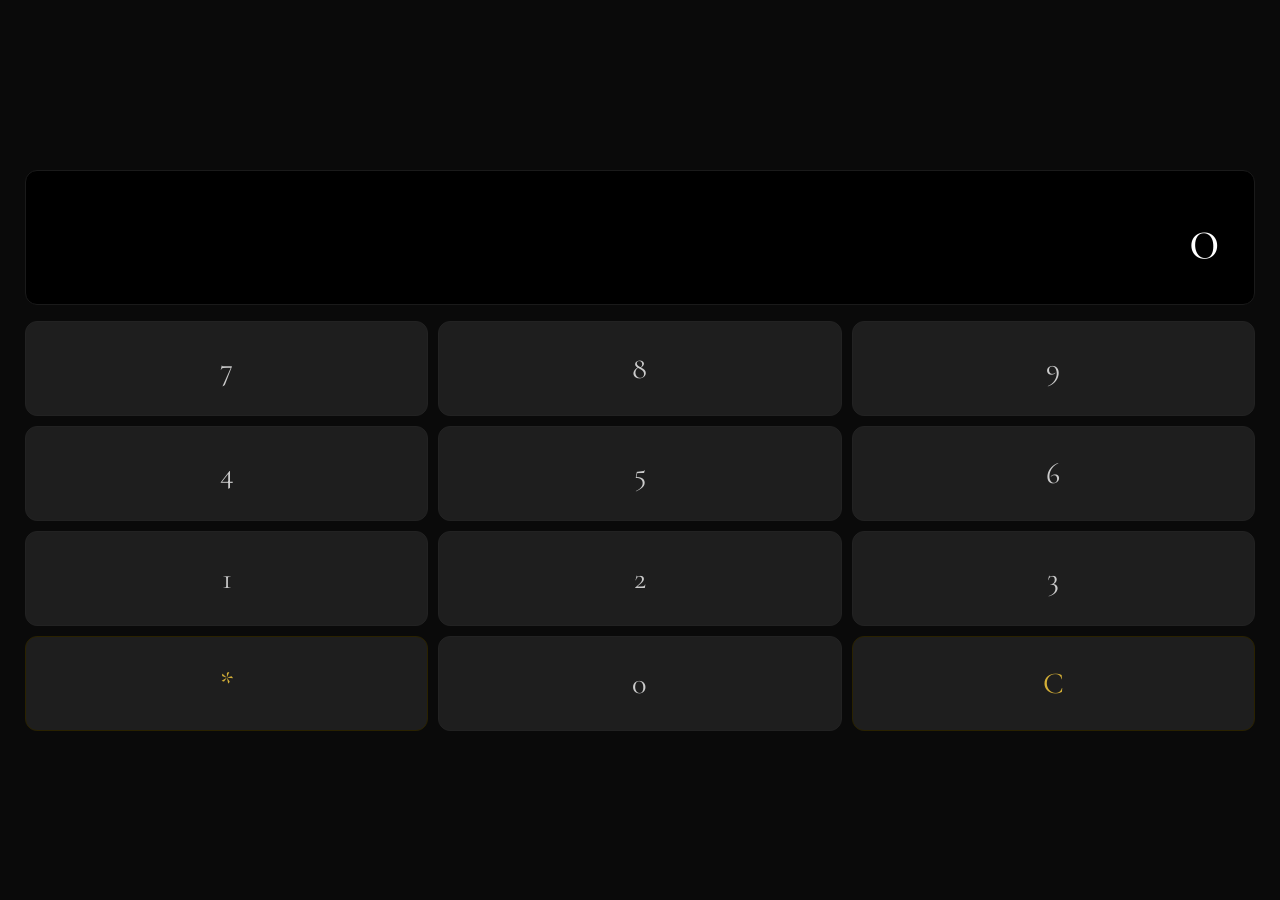
==== index.html @ 745c3928 "Add files via upload" ====
<!DOCTYPE html>
<html lang="hu">
<head>
    <meta charset="UTF-8">
    <meta name="viewport" content="width=device-width, initial-scale=1.0, maximum-scale=1.0, user-scalable=no">
    <title>Planner</title>
    <link rel="manifest" href="manifest.json">
    <meta name="apple-mobile-web-app-capable" content="yes">
    <meta name="apple-mobile-web-app-status-bar-style" content="black">
    <meta name="apple-mobile-web-app-title" content="Planner">
    <link rel="apple-touch-icon" href="icon-192.png">
    <style>
@import url('https://fonts.googleapis.com/css2?family=Cormorant+Garamond:ital,wght@0,300;0,400;1,300&family=Jost:wght@200;300;400&display=swap');

:root {
    --gold: #d4af37;
    --gold-mid: rgba(212, 175, 55, 0.4);
    --black: #0a0a0a;
    --gray2: #1e1e1e;
    --text: #ddd8cc;
    --text-dim: #666;
    --red: #8b0000;
}

* { box-sizing: border-box; -webkit-tap-highlight-color: transparent; }

body {
    margin: 0;
    background: var(--black);
    color: var(--text);
    font-family: 'Jost', sans-serif;
    font-weight: 300;
    overflow: hidden;
    height: 100vh;
    user-select: none;
}

.hidden { display: none !important; }

/* ── SZÁMOLÓGÉP ── */
#ghost-app {
    padding: 30px 25px;
    height: 100vh;
    display: flex;
    flex-direction: column;
    justify-content: center;
}

.calc-display {
    font-family: 'Cormorant Garamond', serif;
    font-size: 4rem;
    font-weight: 300;
    text-align: right;
    padding: 28px 30px;
    background: #000;
    color: #fff;
    margin-bottom: 16px;
    border-radius: 12px;
    letter-spacing: 4px;
    border: 1px solid #1a1a1a;
    min-height: 100px;
    display: flex;
    align-items: center;
    justify-content: flex-end;
}

.calc-buttons {
    display: grid;
    grid-template-columns: repeat(3, 1fr);
    gap: 10px;
}

.calc-buttons button {
    padding: 28px;
    font-size: 1.9rem;
    font-family: 'Cormorant Garamond', serif;
    background: var(--gray2);
    border: 1px solid #222;
    color: #ccc;
    border-radius: 12px;
    cursor: pointer;
    transition: background 0.15s;
}

.calc-buttons button:active { background: #2a2a2a; color: #fff; }
.calc-buttons button.special { color: var(--gold); border-color: #2a2200; }

/* ── FŐ APP ── */
#main-app {
    height: 100vh;
    display: flex;
    flex-direction: column;
    background: var(--black);
    position: relative;
    overflow: hidden;
}

#main-app::before {
    content: '';
    position: absolute;
    inset: 0;
    background: radial-gradient(ellipse 60% 40% at 50% 0%, rgba(212,175,55,0.04) 0%, transparent 70%);
    pointer-events: none;
    z-index: 0;
}

header {
    display: flex;
    justify-content: space-between;
    align-items: center;
    padding: 22px 25px 16px;
    position: relative;
    z-index: 1;
    border-bottom: 1px solid #141414;
}

#status {
    display: flex;
    align-items: center;
    gap: 8px;
    color: #888;
    font-size: 0.75rem;
    letter-spacing: 3px;
    text-transform: uppercase;
}

.status-dot {
    width: 6px; height: 6px;
    border-radius: 50%;
    background: var(--gold);
    animation: pulse 2.5s ease-in-out infinite;
}

@keyframes pulse {
    0%, 100% { opacity: 1; transform: scale(1); }
    50%       { opacity: 0.3; transform: scale(0.7); }
}

.safe-word {
    background: rgba(139,0,0,0.1);
    border: 1px solid #5a2020;
    color: #c04040;
    padding: 7px 16px;
    border-radius: 20px;
    font-family: 'Jost', sans-serif;
    font-size: 0.65rem;
    letter-spacing: 3px;
    cursor: pointer;
    transition: all 0.2s;
}

.safe-word:active { background: #2a1010; color: #c0392b; }

/* ── KÁRTYA ── */
#card-area {
    flex: 1;
    display: flex;
    flex-direction: column;
    justify-content: center;
    padding: 20px 25px;
    position: relative;
    z-index: 1;
}

.category-badge {
    font-size: 0.75rem;
    letter-spacing: 4px;
    color: var(--gold);
    text-transform: uppercase;
    margin-bottom: 14px;
    opacity: 0.85;
    text-align: center;
}

#task-card {
    border: 1px solid rgba(212,175,55,0.25);
    padding: 32px 24px;
    border-radius: 16px;
    text-align: center;
    background: linear-gradient(145deg, #0f0f0f, #070707);
    position: relative;
    overflow: hidden;
    transition: opacity 0.3s, transform 0.3s;
}

#task-card::before {
    content: '';
    position: absolute;
    top: 0; left: 0; right: 0; height: 1px;
    background: linear-gradient(90deg, transparent, rgba(212,175,55,0.35), transparent);
}

#task-card.transitioning { opacity: 0; transform: translateY(10px); }

#task-title {
    font-family: 'Cormorant Garamond', serif;
    color: var(--gold);
    font-size: 1.9rem;
    font-weight: 400;
    letter-spacing: 2px;
    margin: 0 0 14px;
    line-height: 1.3;
}

#task-desc {
    font-size: 1rem;
    line-height: 1.9;
    color: #ccc8c0;
    margin: 0;
}

.time-badge {
    display: inline-block;
    margin-top: 16px;
    padding: 6px 16px;
    border: 1px solid #252520;
    border-radius: 20px;
    font-size: 0.8rem;
    letter-spacing: 2px;
    color: #999;
    cursor: pointer;
    transition: border-color 0.2s, color 0.2s;
}

.time-badge:active { border-color: var(--gold); color: var(--gold); }

/* ── KONTROLLOK ── */
.controls {
    padding: 14px 25px 28px;
    position: relative;
    z-index: 1;
    border-top: 1px solid #111;
}

.slider-label-row {
    display: flex;
    justify-content: space-between;
    align-items: center;
    margin-bottom: 10px;
}

.slider-label { font-size: 0.75rem; letter-spacing: 2px; color: #888; text-transform: uppercase; }
#level-text   { color: var(--gold); font-size: 0.8rem; font-weight: 400; }

#mood-slider {
    width: 100%;
    height: 4px;
    -webkit-appearance: none;
    appearance: none;
    background: linear-gradient(90deg, var(--gold) 0%, var(--gold-mid) 50%, #2a2a2a 100%);
    border-radius: 1px;
    outline: none;
    margin-bottom: 18px;
    display: block;
}

#mood-slider::-webkit-slider-thumb {
    -webkit-appearance: none;
    width: 26px; height: 26px;
    border-radius: 50%;
    background: var(--black);
    border: 2px solid var(--gold);
    cursor: pointer;
    box-shadow: 0 0 10px rgba(212,175,55,0.3);
}

#action-btn {
    background: linear-gradient(135deg, #c9a227, #d4af37, #c9a227);
    border: none;
    color: #000;
    padding: 17px;
    border-radius: 12px;
    width: 100%;
    font-family: 'Jost', sans-serif;
    font-weight: 400;
    font-size: 0.95rem;
    letter-spacing: 4px;
    margin-bottom: 10px;
    cursor: pointer;
    transition: all 0.15s;
    text-transform: uppercase;
}

#action-btn:active { transform: scale(0.97); filter: brightness(0.88); }

#veto-btn {
    background: transparent;
    border: 1px solid #303030;
    color: #888;
    padding: 14px;
    border-radius: 12px;
    width: 100%;
    font-family: 'Jost', sans-serif;
    font-size: 0.8rem;
    letter-spacing: 3px;
    cursor: pointer;
    transition: all 0.15s;
    text-transform: uppercase;
}

#veto-btn:active { background: #181818; color: #888; }

/* ── TIMER ── */
#timer-overlay {
    position: fixed;
    inset: 0;
    background: rgba(5,5,5,0.95);
    z-index: 100;
    display: flex;
    flex-direction: column;
    align-items: center;
    justify-content: center;
    backdrop-filter: blur(6px);
}

.timer-ring { position: relative; margin-bottom: 20px; }
.timer-ring svg { transform: rotate(-90deg); }
.timer-ring-bg  { stroke: #1a1a1a; stroke-width: 1; fill: none; }

.timer-ring-circle {
    stroke: var(--gold);
    stroke-width: 1.5;
    fill: none;
    stroke-dasharray: 565;
    stroke-dashoffset: 0;
    transition: stroke-dashoffset 1s linear;
    stroke-linecap: round;
}

.timer-center {
    position: absolute;
    top: 50%; left: 50%;
    transform: translate(-50%, -50%);
    text-align: center;
}

.timer-display {
    font-family: 'Cormorant Garamond', serif;
    font-size: 3.5rem;
    font-weight: 300;
    color: var(--gold);
    letter-spacing: 3px;
    line-height: 1;
}

.timer-label {
    font-size: 0.55rem;
    letter-spacing: 5px;
    color: var(--text-dim);
    text-transform: uppercase;
    margin-top: 8px;
}

#timer-stop-btn {
    margin-top: 30px;
    background: none;
    border: 1px solid #282828;
    color: #555;
    padding: 12px 32px;
    border-radius: 25px;
    font-family: 'Jost', sans-serif;
    font-size: 0.65rem;
    letter-spacing: 4px;
    cursor: pointer;
    text-transform: uppercase;
}

#timer-stop-btn:active { background: #1a1a1a; color: #999; }

/* ── ANIMÁCIÓK ── */
@keyframes fadeInUp {
    from { opacity: 0; transform: translateY(18px); }
    to   { opacity: 1; transform: translateY(0); }
}

.intro-anim   { animation: fadeInUp 0.5s ease forwards; }
.intro-anim-2 { animation: fadeInUp 0.5s 0.12s ease both; }
.intro-anim-3 { animation: fadeInUp 0.5s 0.24s ease both; }


/* ── PÁROS MÓD ── */
#pair-screen {
    height: 100vh;
    display: flex;
    flex-direction: column;
    justify-content: center;
    align-items: center;
    padding: 30px 25px;
    background: var(--black);
    gap: 20px;
}

.pair-title {
    font-family: 'Cormorant Garamond', serif;
    color: var(--gold);
    font-size: 1.8rem;
    font-weight: 300;
    letter-spacing: 3px;
    text-align: center;
    margin-bottom: 10px;
}

.pair-subtitle {
    font-size: 0.7rem;
    letter-spacing: 3px;
    color: var(--text-dim);
    text-transform: uppercase;
    text-align: center;
    margin-bottom: 20px;
}

.pair-code-input {
    background: #0f0f0f;
    border: 1px solid rgba(212,175,55,0.3);
    color: var(--gold);
    font-family: 'Cormorant Garamond', serif;
    font-size: 2.5rem;
    letter-spacing: 8px;
    text-align: center;
    padding: 18px 20px;
    border-radius: 12px;
    width: 100%;
    outline: none;
    -webkit-appearance: none;
}

.pair-code-input::placeholder {
    color: #333;
    letter-spacing: 8px;
}

.mode-buttons {
    display: flex;
    flex-direction: column;
    gap: 10px;
    width: 100%;
}

.mode-btn {
    padding: 16px;
    border-radius: 12px;
    font-family: 'Jost', sans-serif;
    font-size: 0.75rem;
    letter-spacing: 3px;
    text-transform: uppercase;
    cursor: pointer;
    transition: all 0.15s;
    width: 100%;
}

.mode-btn.gold {
    background: linear-gradient(135deg, #c9a227, #d4af37, #c9a227);
    border: none;
    color: #000;
    font-weight: 400;
}

.mode-btn.outline {
    background: transparent;
    border: 1px solid rgba(212,175,55,0.3);
    color: var(--gold);
}

.mode-btn.dim {
    background: transparent;
    border: 1px solid #222;
    color: #555;
}

.mode-btn:active { transform: scale(0.97); filter: brightness(0.88); }

.role-badge {
    display: inline-flex;
    align-items: center;
    gap: 6px;
    padding: 5px 14px;
    border-radius: 20px;
    font-size: 0.6rem;
    letter-spacing: 3px;
    text-transform: uppercase;
}

.role-badge.iranyito {
    border: 1px solid rgba(212,175,55,0.4);
    color: var(--gold);
    background: rgba(212,175,55,0.06);
}

.role-badge.befogado {
    border: 1px solid rgba(180,180,180,0.3);
    color: #aaa;
    background: rgba(255,255,255,0.04);
}

/* Beérkező feladat overlay */
#incoming-overlay {
    position: fixed;
    inset: 0;
    background: rgba(5,5,5,0.97);
    z-index: 200;
    display: flex;
    flex-direction: column;
    align-items: center;
    justify-content: center;
    padding: 30px;
    backdrop-filter: blur(8px);
}

.incoming-label {
    font-size: 0.6rem;
    letter-spacing: 5px;
    color: var(--gold);
    text-transform: uppercase;
    margin-bottom: 8px;
    opacity: 0.7;
}

.incoming-from {
    font-size: 0.65rem;
    letter-spacing: 3px;
    color: var(--text-dim);
    margin-bottom: 30px;
}

.incoming-card {
    border: 1px solid rgba(212,175,55,0.3);
    border-radius: 16px;
    padding: 28px 22px;
    text-align: center;
    background: #0d0d0d;
    width: 100%;
    position: relative;
}

.incoming-card::before {
    content: '';
    position: absolute;
    top: 0; left: 0; right: 0; height: 1px;
    background: linear-gradient(90deg, transparent, rgba(212,175,55,0.5), transparent);
}

.incoming-title {
    font-family: 'Cormorant Garamond', serif;
    color: var(--gold);
    font-size: 1.5rem;
    font-weight: 400;
    letter-spacing: 2px;
    margin: 0 0 14px;
}

.incoming-desc {
    font-size: 0.85rem;
    line-height: 1.8;
    color: #b8b4ac;
    margin: 0;
}

.incoming-buttons {
    display: flex;
    flex-direction: column;
    gap: 10px;
    width: 100%;
    margin-top: 30px;
}

@keyframes slideInUp {
    from { opacity: 0; transform: translateY(30px); }
    to   { opacity: 1; transform: translateY(0); }
}

.slide-in { animation: slideInUp 0.4s ease forwards; }

/* Szinkron jelző */
#sync-dot {
    width: 6px; height: 6px;
    border-radius: 50%;
    background: #444;
    transition: background 0.3s;
}
#sync-dot.synced { background: var(--gold); }
#sync-dot.pulse  { animation: pulse 1s ease-in-out 3; }


/* ── HANGULAT KÉPERNYŐ ── */
#mood-screen {
    height: 100vh;
    display: flex;
    flex-direction: column;
    justify-content: center;
    padding: 30px 25px;
    background: var(--black);
    gap: 16px;
}

.mood-title {
    font-family: 'Cormorant Garamond', serif;
    color: var(--gold);
    font-size: 2rem;
    font-weight: 300;
    letter-spacing: 3px;
    text-align: center;
    margin-bottom: 4px;
}

.mood-subtitle {
    font-size: 0.75rem;
    letter-spacing: 2px;
    color: #666;
    text-transform: uppercase;
    text-align: center;
    margin-bottom: 20px;
}

.mood-grid {
    display: grid;
    grid-template-columns: 1fr 1fr;
    gap: 12px;
    margin-bottom: 10px;
}

.mood-option {
    background: #0f0f0f;
    border: 1px solid #252520;
    border-radius: 14px;
    padding: 20px 14px;
    text-align: center;
    cursor: pointer;
    transition: all 0.2s;
}

.mood-option:active, .mood-option.selected {
    border-color: var(--gold);
    background: rgba(212,175,55,0.08);
}

.mood-option .mood-emoji {
    font-size: 2rem;
    display: block;
    margin-bottom: 8px;
}

.mood-option .mood-label {
    font-size: 0.8rem;
    letter-spacing: 2px;
    color: #aaa;
    text-transform: uppercase;
    display: block;
}

.mood-option.selected .mood-label { color: var(--gold); }

.mood-start-btn {
    background: linear-gradient(135deg, #c9a227, #d4af37);
    border: none;
    color: #000;
    padding: 18px;
    border-radius: 12px;
    width: 100%;
    font-family: 'Jost', sans-serif;
    font-size: 0.9rem;
    font-weight: 400;
    letter-spacing: 4px;
    text-transform: uppercase;
    cursor: pointer;
    margin-top: 10px;
    opacity: 1;
    transition: opacity 0.2s;
}

.mood-start-btn.ready { opacity: 1; }

/* ── SOROZAT KÉPERNYŐ ── */
#series-screen {
    height: 100vh;
    display: flex;
    flex-direction: column;
    padding: 0;
    background: var(--black);
    overflow-y: auto;
}

.series-header {
    padding: 22px 25px 16px;
    border-bottom: 1px solid #141414;
    display: flex;
    justify-content: space-between;
    align-items: center;
}

.series-title-big {
    font-family: 'Cormorant Garamond', serif;
    color: var(--gold);
    font-size: 1.6rem;
    font-weight: 300;
    letter-spacing: 2px;
}

.series-list {
    padding: 20px 25px;
    display: flex;
    flex-direction: column;
    gap: 14px;
}

.series-card {
    background: #0f0f0f;
    border: 1px solid #222;
    border-radius: 14px;
    padding: 20px;
    cursor: pointer;
    transition: all 0.2s;
    position: relative;
    overflow: hidden;
}

.series-card::before {
    content: '';
    position: absolute;
    top: 0; left: 0; right: 0; height: 1px;
    background: linear-gradient(90deg, transparent, rgba(212,175,55,0.2), transparent);
}

.series-card:active { border-color: var(--gold); background: rgba(212,175,55,0.05); }

.series-card-name {
    font-family: 'Cormorant Garamond', serif;
    color: var(--gold);
    font-size: 1.3rem;
    font-weight: 400;
    margin-bottom: 6px;
}

.series-card-desc {
    font-size: 0.8rem;
    color: #777;
    line-height: 1.6;
    margin-bottom: 10px;
}

.series-card-meta {
    font-size: 0.65rem;
    letter-spacing: 2px;
    color: #555;
    text-transform: uppercase;
}

/* Sorozat aktív jelző */
#series-progress {
    display: flex;
    gap: 6px;
    justify-content: center;
    padding: 10px 0 0;
}

.series-dot {
    width: 8px; height: 8px;
    border-radius: 50%;
    background: #222;
    transition: background 0.3s;
}

.series-dot.done   { background: var(--gold); }
.series-dot.active { background: var(--gold); box-shadow: 0 0 8px rgba(212,175,55,0.5); }

/* ── VISSZAJELZÉS GOMBOK ── */
.feedback-row {
    display: flex;
    gap: 10px;
    justify-content: center;
    margin-top: 14px;
}

.feedback-btn {
    flex: 1;
    padding: 12px 8px;
    border-radius: 10px;
    border: 1px solid #222;
    background: transparent;
    font-size: 1.2rem;
    cursor: pointer;
    transition: all 0.15s;
}

.feedback-btn:active { transform: scale(0.93); }
.feedback-btn.fire   { border-color: rgba(212,175,55,0.3); }
.feedback-btn.ok     { border-color: #2a2a2a; }
.feedback-btn.skip   { border-color: #2a1010; }
.feedback-btn.selected { background: rgba(212,175,55,0.1); border-color: var(--gold); }

    </style>
</head>
<body>
    <div id="ghost-app">
        <div class="calc-display" id="calc-display">0</div>
        <div class="calc-buttons">
            <button onclick="calc(7)">7</button>
            <button onclick="calc(8)">8</button>
            <button onclick="calc(9)">9</button>
            <button onclick="calc(4)">4</button>
            <button onclick="calc(5)">5</button>
            <button onclick="calc(6)">6</button>
            <button onclick="calc(1)">1</button>
            <button onclick="calc(2)">2</button>
            <button onclick="calc(3)">3</button>
            <button class="special" onclick="unlock()">*</button>
            <button onclick="calc(0)">0</button>
            <button class="special" onclick="resetCalc()">C</button>
        </div>
    </div>
    <div id="main-app" class="hidden">
        <header>
            <div id="status">
                <div class="status-dot"></div>
                <span id="status-text">CONNECTED</span>
            </div>
            <div id="sync-dot" title="Szinkron"></div>
            <div style="display:flex;gap:8px;align-items:center"><button class="mode-btn dim" style="padding:6px 12px;font-size:0.55rem;width:auto;border-radius:20px" onclick="showSeriesScreen()">HANGULAT</button><button class="mode-btn dim" style="padding:6px 12px;font-size:0.55rem;width:auto;border-radius:20px" onclick="showPairScreen()">PÁROS</button><button class="safe-word" onclick="safeWord()">&#9632; STOP</button></div>
        </header>
        <div id="card-area">
            <div class="category-badge intro-anim" id="category-label">— EDGE —</div>
            <div id="task-card" class="intro-anim-2">
                <h2 id="task-title">Készen állsz?</h2>
                <p id="task-desc">Állítsd be az intenzitást, majd nyomj a gombra az első feladathoz.</p>
                <div class="time-badge hidden" id="time-badge"></div>

                <div class="feedback-row" id="feedback-row" style="display:none">
                    <button class="feedback-btn fire" onclick="giveFeedback('fire')" title="Tetszett">🔥</button>
                    <button class="feedback-btn ok"   onclick="giveFeedback('ok')"   title="Ok volt">👍</button>
                    <button class="feedback-btn skip" onclick="giveFeedback('skip')" title="Nem nekünk">❌</button>
                </div>
            </div>
        </div>

        <div id="series-progress" style="display:none"></div>
        <div class="controls intro-anim-3">
            <div class="slider-label-row">
                <span class="slider-label">LÁGY</span>
                <span class="slider-label" id="level-text">KÖZEPES</span>
                <span class="slider-label">INTENZÍV</span>
            </div>
            <input type="range" min="1" max="3" value="2" id="mood-slider" oninput="updateSliderLabel()">
            <button id="action-btn" onclick="nextTask()">KEZDJÜK</button>
            <button id="veto-btn" onclick="vetoTask()">ÚJAT KÉREK</button>
        </div>
    </div>


    <!-- ░░ HANGULAT KÉPERNYŐ ░░ -->
    <div id="mood-screen" class="hidden">
        <div>
            <div class="mood-title">Ma este...</div>
            <div class="mood-subtitle">Milyen hangulatban vagytok?</div>
        </div>
        <div class="mood-grid">
            <div class="mood-option" onclick="selectMood('jatekos')" id="mood-jatekos">
                <span class="mood-emoji">😈</span>
                <span class="mood-label">Játékos</span>
            </div>
            <div class="mood-option" onclick="selectMood('intim')" id="mood-intim">
                <span class="mood-emoji">🌹</span>
                <span class="mood-label">Intim</span>
            </div>
            <div class="mood-option" onclick="selectMood('izgalmas')" id="mood-izgalmas">
                <span class="mood-emoji">🔥</span>
                <span class="mood-label">Izgalmas</span>
            </div>
            <div class="mood-option" onclick="selectMood('lassu')" id="mood-lassu">
                <span class="mood-emoji">✨</span>
                <span class="mood-label">Lassú</span>
            </div>
        </div>
        <button class="mood-start-btn" id="mood-start-btn" onclick="startWithMood()">
            KEZDJÜK
        </button>
        <button class="mode-btn dim" style="margin-top:4px" onclick="showMainApp()">
            Kihagyom
        </button>
    </div>

    <!-- ░░ SOROZAT KÉPERNYŐ ░░ -->
    <div id="series-screen" class="hidden">
        <div class="series-header">
            <span class="series-title-big">Hangulat</span>
            <button class="mode-btn dim" style="padding:8px 14px;font-size:0.6rem;width:auto;border-radius:20px" onclick="showMainApp()">Vissza</button>
        </div>
        <div class="series-list">
            <div class="series-card" onclick="startSeries('lassu')">
                <div class="series-card-name">✨ Lassú Este</div>
                <div class="series-card-desc">Romantikus és érzéki feladatok, semmi sietség. A kapcsolódás az elsődleges.</div>
                <div class="series-card-meta">5 feladat · Lágy intenzitás</div>
            </div>
            <div class="series-card" onclick="startSeries('feszultseg')">
                <div class="series-card-name">⚡ Feszültség Este</div>
                <div class="series-card-desc">Várakozás, pszichológiai játék, kontroll. A feszültség az élvezet.</div>
                <div class="series-card-meta">5 feladat · Közepes intenzitás</div>
            </div>
            <div class="series-card" onclick="startSeries('teljes')">
                <div class="series-card-name">🔥 Teljes Este</div>
                <div class="series-card-desc">Fokozódó intenzitás az elejétől a végéig. Romantikustól a hardcore-ig.</div>
                <div class="series-card-meta">6 feladat · Vegyes intenzitás</div>
            </div>
            <div class="series-card" onclick="startSeries('tavoli')">
                <div class="series-card-name">📱 Távolsági Este</div>
                <div class="series-card-desc">Ha most nem vagytok együtt. Üzenetek, feladatok, közös rituálék távolból.</div>
                <div class="series-card-meta">5 feladat · Távolsági feladatok</div>
            </div>
            <div class="series-card" onclick="startSeries('meglepetes')">
                <div class="series-card-name">🎲 Meglepetés Este</div>
                <div class="series-card-desc">Az app dönt mindent. Ti csak csináljátok.</div>
                <div class="series-card-meta">5 feladat · Véletlenszerű</div>
            </div>
        </div>
    </div>

    <!-- ░░ PÁROS MÓD KÉPERNYŐ ░░ -->
    <div id="pair-screen" class="hidden">
        <div>
            <div class="pair-title">Kapcsolódás</div>
            <div class="pair-subtitle">Add meg a közös kódot</div>
        </div>
        <input 
            class="pair-code-input" 
            id="pair-code-input"
            type="number" 
            maxlength="4"
            placeholder="0000"
            oninput="this.value=this.value.slice(0,4)"
        >
        <div class="mode-buttons">
            <button class="mode-btn gold" onclick="joinAsIranyito()">
                Irányítóként csatlakozom
            </button>
            <button class="mode-btn outline" onclick="joinAsBefogado()">
                Befogadóként csatlakozom
            </button>
            <button class="mode-btn dim" onclick="showMainApp()">
                Egyedül folytatom
            </button>
        </div>
    </div>

    <!-- ░░ BEÉRKEZŐ FELADAT OVERLAY ░░ -->
    <div id="incoming-overlay" class="hidden">
        <div class="incoming-label">Új feladat érkezett</div>
        <div class="incoming-from" id="incoming-from">Az Irányítótól</div>
        <div class="incoming-card slide-in">
            <h2 class="incoming-title" id="incoming-title"></h2>
            <p class="incoming-desc" id="incoming-desc"></p>
            <div class="time-badge hidden" id="incoming-time"></div>
        </div>
        <div class="incoming-buttons">
            <button class="mode-btn gold" onclick="acceptTask()">Elfogadom</button>
            <button class="mode-btn dim" onclick="rejectTask()">Újat kérek</button>
        </div>
    </div>

    <div id="timer-overlay" class="hidden">
        <div class="timer-ring">
            <svg viewBox="0 0 200 200" width="200" height="200">
                <circle class="timer-ring-bg" cx="100" cy="100" r="90"/>
                <circle class="timer-ring-circle" cx="100" cy="100" r="90" id="ring-progress"/>
            </svg>
            <div class="timer-center">
                <div class="timer-display" id="timer-display">0:00</div>
                <div class="timer-label">VISSZASZÁMLÁLÁS</div>
            </div>
        </div>
        <button id="timer-stop-btn" onclick="stopTimer()">LEÁLLÍT</button>
    </div>
    <script>
// ═══════════════════════════════════════════════════════
//  HANGULAT RENDSZER
// ═══════════════════════════════════════════════════════

// Hangulat → kategória/szint mapping
const moodFilters = {
    jatekos:  { cats: ['Roleplay','Public Edge','Psychology'], levels: [2,3] },
    intim:    { cats: ['Romantikus','Szenzoros','Érzéki'],     levels: [1,2] },
    izgalmas: { cats: ['Hardcore','BDSM-lite','Direkt'],       levels: [2,3] },
    lassu:    { cats: ['Romantikus','Sensory','Szenzoros'],    levels: [1]   }
};

let selectedMood   = null;
let feedbackData   = {};  // taskId -> 'fire'|'ok'|'skip'

function selectMood(mood) {
    // Előző deselect
    document.querySelectorAll('.mood-option').forEach(el => el.classList.remove('selected'));
    document.getElementById('mood-' + mood).classList.add('selected');
    selectedMood = mood;
    document.getElementById('mood-start-btn').classList.add('ready');
}

function startWithMood() {
    // Hangulat nélkül is továbblép
    moodStep = 1;
    showMainApp();
    updateMoodProgress();
    // Slider beállítása hangulat alapján
    const filter = moodFilters[selectedMood];
    const avgLevel = Math.round(filter.levels.reduce((a,b)=>a+b,0) / filter.levels.length);
    document.getElementById('mood-slider').value = avgLevel;
    updateSliderLabel();
    // Első feladat azonnal, hangulat-szűrővel
    nextTaskWithMood();
}

function nextTaskWithMood() {
    stopTimer();
    let pool;
    if (selectedMood && moodFilters[selectedMood]) {
        const f = moodFilters[selectedMood];
        // Szűrés: kategória VAGY szint egyezés
        pool = tasksDatabase.filter(t =>
            f.cats.includes(t.cat) || f.levels.includes(t.level)
        );
        // Kizárjuk a skip-elt feladatokat
        const skipped = Object.keys(feedbackData).filter(id => feedbackData[id] === 'skip').map(Number);
        pool = pool.filter(t => !skipped.includes(t.id));
    } else {
        pool = tasksDatabase;
    }
    // Nem látott feladatok előnyben
    const unseen = pool.filter(t => !seenIds.includes(t.id));
    const final  = unseen.length > 0 ? unseen : pool;
    if (final.length === 0) return;
    const task = final[Math.floor(Math.random() * final.length)];
    seenIds.push(task.id);
    showTask(task);
}

// ═══════════════════════════════════════════════════════
//  VISSZAJELZÉS
// ═══════════════════════════════════════════════════════

function giveFeedback(type) {
    const title = document.getElementById('task-title').innerText;
    const task  = tasksDatabase.find(t => t.title === title);
    if (!task) return;

    feedbackData[task.id] = type;

    // Vizuális visszajelzés
    document.querySelectorAll('.feedback-btn').forEach(b => b.classList.remove('selected'));
    event.target.classList.add('selected');

    // Mentés localStorage-ba
    localStorage.setItem('edge_feedback', JSON.stringify(feedbackData));

    // Ha skip → automatikusan következő
    if (type === 'skip') {
        setTimeout(() => nextTask(), 600);
    }
}

function loadFeedback() {
    const saved = localStorage.getItem('edge_feedback');
    if (saved) feedbackData = JSON.parse(saved);
}

// ═══════════════════════════════════════════════════════
//  SOROZATOK
// ═══════════════════════════════════════════════════════

// ═══════════════════════════════════════════════════════
//  SOROZATOK — újraírt, megbízható verzió
// ═══════════════════════════════════════════════════════

// Sorozat definíciók — kategória alapú szűrés
const seriesDefinitions = {
    lassu: {
        name: '✨ Lassú Este',
        cats:   ['Romantikus', 'Sensory', 'Szenzoros', 'Érzéki'],
        levels: [1],
        count:  5
    },
    feszultseg: {
        name: '⚡ Feszültség Este',
        cats:   ['Psychology', 'BDSM-lite'],
        levels: [2, 3],
        count:  5
    },
    teljes: {
        name: '🔥 Teljes Este',
        cats:   null,   // vegyes
        levels: null,
        count:  6,
        ordered: [
            { cats: ['Romantikus'],              levels: [1] },
            { cats: ['Sensory','Szenzoros'],     levels: [1,2] },
            { cats: ['Roleplay'],                levels: [2] },
            { cats: ['BDSM-lite'],               levels: [2] },
            { cats: ['Hardcore'],                levels: [3] },
            { cats: ['Direkt'],                  levels: [3] }
        ]
    },
    tavoli: {
        name: '📱 Távolsági Este',
        cats:   ['Távoli'],
        levels: [1, 2, 3],
        count:  5
    },
    meglepetes: {
        name: '🎲 Meglepetés Este',
        cats:   null,
        levels: null,
        count:  5
    }
};

// Állapot
let activeSeries   = null;
let seriesQueue    = [];   // előre kiválasztott feladat ID-k
let seriesStep     = 0;    // hány feladatnál tartunk (0-tól)

// ── Sorozat indítása ──
function startSeries(name) {
    const def = seriesDefinitions[name];
    if (!def) return;

    activeSeries = name;
    seriesStep   = 0;
    seriesQueue  = [];

    // Feladatok előre kiválasztása
    if (def.ordered) {
        // Teljes Este: meghatározott sorrendben
        for (const slot of def.ordered) {
            const pool = tasksDatabase.filter(t =>
                slot.cats.includes(t.cat) &&
                slot.levels.includes(t.level) &&
                !seriesQueue.includes(t.id)
            );
            if (pool.length > 0) {
                const t = pool[Math.floor(Math.random() * pool.length)];
                seriesQueue.push(t.id);
            }
        }
    } else if (def.cats === null) {
        // Meglepetés: teljesen véletlen
        const shuffled = [...tasksDatabase].sort(() => Math.random() - 0.5);
        for (let i = 0; i < def.count; i++) {
            const t = shuffled[i];
            if (t) seriesQueue.push(t.id);
        }
    } else {
        // Kategória alapú
        const pool = tasksDatabase.filter(t =>
            def.cats.includes(t.cat) &&
            def.levels.includes(t.level)
        );
        const shuffled = [...pool].sort(() => Math.random() - 0.5);
        for (let i = 0; i < def.count && i < shuffled.length; i++) {
            seriesQueue.push(shuffled[i].id);
        }
        // Ha kevés van, fallback csak kategória szerint
        if (seriesQueue.length < def.count) {
            const fallback = tasksDatabase.filter(t =>
                def.cats.includes(t.cat) && !seriesQueue.includes(t.id)
            ).sort(() => Math.random() - 0.5);
            for (const t of fallback) {
                if (seriesQueue.length >= def.count) break;
                seriesQueue.push(t.id);
            }
        }
    }

    showMainApp();
    _showCurrentSeriesTask();
}

// ── Aktuális feladat megjelenítése ──
function _showCurrentSeriesTask() {
    if (seriesStep >= seriesQueue.length) {
        _endSeries();
        return;
    }

    const task = tasksDatabase.find(t => t.id === seriesQueue[seriesStep]);
    if (task) showTask(task);

    // Progress pöttyök
    _renderSeriesProgress();

    // Gomb
    const btn  = document.getElementById('action-btn');
    const veto = document.getElementById('veto-btn');
    const isLast = (seriesStep >= seriesQueue.length - 1);

    btn.innerText = isLast ? 'BEFEJEZÉS' : 'KÖVETKEZŐ →';
    btn.onclick   = _nextSeriesTask;
    btn.style.opacity = '1';
    if (veto) veto.style.display = 'none';
}

// ── Következő feladat ──
function _nextSeriesTask() {
    seriesStep++;
    _showCurrentSeriesTask();
}

// ── Progress pöttyök ──
function _renderSeriesProgress() {
    const prog = document.getElementById('series-progress');
    if (!prog) return;
    prog.style.display = 'flex';
    prog.innerHTML = '';
    for (let i = 0; i < seriesQueue.length; i++) {
        const dot = document.createElement('div');
        dot.className = 'series-dot';
        if (i < seriesStep)  dot.classList.add('done');
        if (i === seriesStep) dot.classList.add('active');
        prog.appendChild(dot);
    }
}

// ── Sorozat vége ──
function _endSeries() {
    const def = seriesDefinitions[activeSeries];
    activeSeries = null;
    seriesStep   = 0;
    seriesQueue  = [];

    document.getElementById('series-progress').style.display = 'none';
    document.getElementById('task-title').innerText   = 'Vége 🌙';
    document.getElementById('task-desc').innerText    = 'A sorozat véget ért. Reméljük jól telt az est!';
    document.getElementById('category-label').innerText = '— BEFEJEZVE —';
    document.getElementById('feedback-row').style.display = 'none';

    const btn  = document.getElementById('action-btn');
    const veto = document.getElementById('veto-btn');
    btn.innerText = 'ÚJ HANGULAT';
    btn.onclick   = () => {
        btn.onclick = nextTask;
        if (veto) { veto.style.display = 'block'; }
        hideAllScreens();
        document.getElementById('series-screen').classList.remove('hidden');
    };
    if (veto) veto.style.display = 'none';
}

// showSeriesScreen navigáció
function showSeriesScreen() {
    hideAllScreens();
    document.getElementById('series-screen').classList.remove('hidden');
}

// renderSeriesProgress — régi névkompatibilitás
function renderSeriesProgress() { _renderSeriesProgress(); }

// ═══════════════════════════════════════════════════════
//  NAVIGÁCIÓ - felülírjuk a showMainApp-ot
// ═══════════════════════════════════════════════════════

function hideAllScreens() {
    ['ghost-app','main-app','pair-screen','mood-screen','series-screen'].forEach(id => {
        const el = document.getElementById(id);
        if (el) el.classList.add('hidden');
    });
}

// showMainApp felülírása - hangulat képernyőt is kezelje
const _origShowMainApp = showMainApp;
function showMainApp() {
    hideAllScreens();
    document.getElementById('main-app').classList.remove('hidden');
}

// nextTask felülírása - sorozat módban más logika
let moodStep = 0;
const MOOD_TOTAL = 5;

const _origNextTask2 = nextTask;
function nextTask() {
    if (activeSeries) {
        seriesStep++;
        showSeriesTask();
        return;
    }
    if (selectedMood) {
        moodStep++;
        if (moodStep > MOOD_TOTAL) {
            // 5 feladat után reset
            moodStep = 1;
        }
        nextTaskWithMood();
        updateMoodProgress();
        return;
    }
    // Eredeti logika
    stopTimer();
    const level   = parseInt(document.getElementById('mood-slider').value);
    let filtered  = tasksDatabase.filter(t => t.level === level);
    const unseenIds = filtered.map(t => t.id).filter(id => !seenIds.includes(id));
    if (unseenIds.length === 0) seenIds = seenIds.filter(id => !filtered.map(t=>t.id).includes(id));
    const unseen  = filtered.filter(t => !seenIds.includes(t.id));
    const pool    = unseen.length > 0 ? unseen : filtered;
    const task    = pool[Math.floor(Math.random() * pool.length)];
    seenIds.push(task.id);
    showTask(task);
}

function updateMoodProgress() {
    const prog = document.getElementById('series-progress');
    if (!selectedMood) { prog.style.display = 'none'; return; }
    prog.style.display = 'flex';
    prog.innerHTML = '';
    for (let i = 1; i <= MOOD_TOTAL; i++) {
        const dot = document.createElement('div');
        dot.className = 'series-dot';
        if (i < moodStep)  dot.classList.add('done');
        if (i === moodStep) dot.classList.add('active');
        prog.appendChild(dot);
    }
    // Gomb szövege
    document.getElementById('action-btn').innerText =
        moodStep >= MOOD_TOTAL ? 'ÚJ HANGULAT' : 'KÖVETKEZŐ';
    if (moodStep >= MOOD_TOTAL) {
        document.getElementById('action-btn').onclick = () => {
            moodStep = 0;
            selectedMood = null;
            prog.style.display = 'none';
            hideAllScreens();
            document.getElementById('mood-screen').classList.remove('hidden');
            document.getElementById('action-btn').onclick = nextTask;
        };
    }
}

// showTask felülírása - feedback gombok mutatása
const _origShowTask = showTask;
function showTask(task) {
    _origShowTask(task);
    // Feedback sor megjelenítése
    setTimeout(() => {
        const row = document.getElementById('feedback-row');
        if (row) {
            row.style.display = 'flex';
            // Reset
            document.querySelectorAll('.feedback-btn').forEach(b => b.classList.remove('selected'));
            // Korábbi visszajelzés mutatása ha van
            if (feedbackData[task.id]) {
                const map = { fire: 0, ok: 1, skip: 2 };
                const btns = document.querySelectorAll('.feedback-btn');
                if (btns[map[feedbackData[task.id]]]) btns[map[feedbackData[task.id]]].classList.add('selected');
            }
        }
    }, 350);
}

// Unlock módosítása - hangulat képernyőre navigál
const _origUnlock = unlock;
function unlock() {
    if (inputBuffer.trim() === '77') {
        document.getElementById('ghost-app').classList.add('hidden');
        document.getElementById('mood-screen').classList.remove('hidden');
        loadFeedback();
        if (navigator.vibrate) navigator.vibrate([100, 50, 200]);
        inputBuffer = '';
    } else {
        resetCalc();
    }
}


// ═══════════════════════════════════════════════════════
//  PÁROS MÓD — Shared Storage alapú szinkron
// ═══════════════════════════════════════════════════════

let pairCode    = null;   // 4 jegyű közös kód
let myRole      = null;   // 'iranyito' vagy 'befogado'
let pollTimer   = null;   // Befogadó polling timer
let lastTaskId  = null;   // Utoljára látott feladat ID

// ── NAVIGÁCIÓ ──
function showPairScreen() {
    hideAllScreens();
    document.getElementById('pair-screen').classList.remove('hidden');
}

function showMainApp() {
    document.getElementById('pair-screen').classList.add('hidden');
    document.getElementById('main-app').classList.remove('hidden');
}

// ── CSATLAKOZÁS ──
function getPairCode() {
    const val = document.getElementById('pair-code-input').value.trim();
    if (val.length !== 4 || isNaN(val)) {
        alert('Írj be egy 4 jegyű számot!');
        return null;
    }
    return val;
}

function joinAsIranyito() {
    const code = getPairCode();
    if (!code) return;
    pairCode = code;
    myRole   = 'iranyito';
    
    // Töröljük az esetleges régi feladatot
    clearSharedTask();
    
    showMainApp();
    updateRoleBadge();
    if (navigator.vibrate) navigator.vibrate([100, 50, 100]);
}

function joinAsBefogado() {
    const code = getPairCode();
    if (!code) return;
    pairCode = code;
    myRole   = 'befogado';
    
    showMainApp();
    updateRoleBadge();
    startPolling();
    if (navigator.vibrate) navigator.vibrate([100, 50, 100]);
}

function updateRoleBadge() {
    const statusText = document.getElementById('status-text');
    if (myRole === 'iranyito') {
        statusText.innerHTML = '<span style="color:var(--gold);letter-spacing:2px">IRÁNYÍTÓ</span>';
    } else if (myRole === 'befogado') {
        statusText.innerHTML = '<span style="color:#aaa;letter-spacing:2px">BEFOGADÓ</span>';
    } else {
        statusText.textContent = 'CONNECTED';
    }
    
    // Akció gomb szövege
    if (myRole === 'befogado') {
        document.getElementById('action-btn').textContent = 'VÁROK...';
        document.getElementById('action-btn').style.opacity = '0.5';
        document.getElementById('veto-btn').style.display = 'none';
        document.getElementById('mood-slider').parentElement.style.opacity = '0.3';
    }
}

// ── SHARED STORAGE (JSONBin.io) ──
// Ingyenes API, nem kell regisztráció az olvasáshoz
// A bin ID-t a párKód alapján generáljuk localStorage-ban

const JSONBIN_BASE = 'https://api.jsonbin.io/v3';
const JSONBIN_KEY  = '$2a$10$JO3HYFjszG.TWKlikq3h.O5PG6wMMJp5FZtRuCV5u8cLYuT4Bdfgy'; // Lásd lent - saját key kell

// localStorage-ban tároljuk a bin ID-ket kódonként
function getBinId(code) {
    return localStorage.getItem('edge_bin_' + code);
}
function setBinId(code, id) {
    localStorage.setItem('edge_bin_' + code, id);
}

async function writeSharedTask(task) {
    const data = {
        taskId: task.id,
        title:  task.title,
        desc:   task.desc,
        cat:    task.cat,
        level:  task.level,
        time:   task.time || 0,
        sentAt: Date.now()
    };

    const binId = getBinId(pairCode);
    try {
        if (binId) {
            // Frissítjük a meglévő bin-t
            await fetch(`${JSONBIN_BASE}/b/${binId}`, {
                method: 'PUT',
                headers: { 'Content-Type': 'application/json', 'X-Master-Key': JSONBIN_KEY },
                body: JSON.stringify(data)
            });
        } else {
            // Létrehozunk egy új bin-t
            const res = await fetch(`${JSONBIN_BASE}/b`, {
                method: 'POST',
                headers: {
                    'Content-Type': 'application/json',
                    'X-Master-Key': JSONBIN_KEY,
                    'X-Bin-Name': 'edge_' + pairCode,
                    'X-Bin-Private': 'false'
                },
                body: JSON.stringify(data)
            });
            const json = await res.json();
            if (json.metadata && json.metadata.id) {
                setBinId(pairCode, json.metadata.id);
            }
        }
        flashSyncDot();
    } catch(e) {
        console.log('Write error:', e);
        // Fallback: localStorage
        localStorage.setItem('edge_task_' + pairCode, JSON.stringify(data));
        flashSyncDot();
    }
}

async function readSharedTask() {
    const binId = getBinId(pairCode);
    try {
        if (binId) {
            const res  = await fetch(`${JSONBIN_BASE}/b/${binId}/latest`, {
                headers: { 'X-Master-Key': JSONBIN_KEY }
            });
            const json = await res.json();
            return json.record || null;
        }
    } catch(e) {}
    // Fallback: localStorage (ha ugyanazon az eszközön tesztelik)
    const local = localStorage.getItem('edge_task_' + pairCode);
    return local ? JSON.parse(local) : null;
}

async function clearSharedTask() {
    if (!pairCode) return;
    localStorage.removeItem('edge_task_' + pairCode);
}

// ── SZINKRON DOT ──
function flashSyncDot() {
    const dot = document.getElementById('sync-dot');
    dot.classList.add('synced', 'pulse');
    setTimeout(() => dot.classList.remove('pulse'), 3000);
}

// ── IRÁNYÍTÓ: feladat küldése ──
// Az eredeti nextTask-ot felülírjuk ha Irányítók vagyunk
const _originalNextTask = nextTask;

function nextTask() {
    if (myRole === 'iranyito') {
        // Generálunk egy feladatot és elküldjük
        stopTimer();
        const level    = parseInt(document.getElementById('mood-slider').value);
        let filtered   = tasksDatabase.filter(t => t.level === level);
        const unseenIds = filtered.map(t => t.id).filter(id => !seenIds.includes(id));
        if (unseenIds.length === 0) seenIds = seenIds.filter(id => !filtered.map(t=>t.id).includes(id));
        const unseen   = filtered.filter(t => !seenIds.includes(t.id));
        const pool     = unseen.length > 0 ? unseen : filtered;
        const task     = pool[Math.floor(Math.random() * pool.length)];
        seenIds.push(task.id);
        
        // Megjelenítés saját képernyőn
        showTask(task);
        
        // Küldés a Befogadónak
        writeSharedTask(task);
        
        // Gomb visszajelzés
        const btn = document.getElementById('action-btn');
        const orig = btn.textContent;
        btn.textContent = 'ELKÜLDVE ✓';
        setTimeout(() => btn.textContent = 'KÖVETKEZŐ', 1500);
        
    } else {
        // Egyedüli mód
        stopTimer();
        const level    = parseInt(document.getElementById('mood-slider').value);
        let filtered   = tasksDatabase.filter(t => t.level === level);
        const unseenIds = filtered.map(t => t.id).filter(id => !seenIds.includes(id));
        if (unseenIds.length === 0) seenIds = seenIds.filter(id => !filtered.map(t=>t.id).includes(id));
        const unseen   = filtered.filter(t => !seenIds.includes(t.id));
        const pool     = unseen.length > 0 ? unseen : filtered;
        const task     = pool[Math.floor(Math.random() * pool.length)];
        seenIds.push(task.id);
        showTask(task);
    }
}

// ── BEFOGADÓ: polling ──
function startPolling() {
    if (pollTimer) clearInterval(pollTimer);
    pollTimer = setInterval(checkForNewTask, 3000); // 3 másodpercenként
}

async function checkForNewTask() {
    if (myRole !== 'befogado' || !pairCode) return;
    
    const data = await readSharedTask();
    if (!data) return;
    
    // Csak ha új feladat érkezett
    if (data.taskId === lastTaskId) return;
    if (Date.now() - data.sentAt > 300000) return; // 5 percnél régebbi = skip
    
    lastTaskId = data.taskId;
    showIncomingTask(data);
}

// ── BEÉRKEZŐ FELADAT ──
function showIncomingTask(data) {
    document.getElementById('incoming-title').textContent = data.title;
    document.getElementById('incoming-desc').textContent  = data.desc;
    
    const timeBadge = document.getElementById('incoming-time');
    if (data.time && data.time > 0) {
        const m = Math.floor(data.time / 60);
        timeBadge.textContent = m + ' perc';
        timeBadge.classList.remove('hidden');
    } else {
        timeBadge.classList.add('hidden');
    }
    
    document.getElementById('incoming-overlay').classList.remove('hidden');
    if (navigator.vibrate) navigator.vibrate([200, 100, 200]);
}

function acceptTask() {
    const title = document.getElementById('incoming-title').textContent;
    const desc  = document.getElementById('incoming-desc').textContent;
    
    // Megjelenítjük a fő kártyán
    document.getElementById('category-label').textContent = '— BEFOGADÓ —';
    document.getElementById('task-title').textContent = title;
    document.getElementById('task-desc').textContent  = desc;
    
    document.getElementById('incoming-overlay').classList.add('hidden');
    flashSyncDot();
}

function rejectTask() {
    // Szól az Irányítónak hogy új feladatot szeretnénk
    lastTaskId = null; // Újra megmutatja ha ugyanaz jön
    document.getElementById('incoming-overlay').classList.add('hidden');
    // TODO: reject jelzés visszafelé
}

// ── CLEANUP ──
const _originalSafeWord = safeWord;
function safeWord() {
    if (pollTimer) clearInterval(pollTimer);
    clearSharedTask();
    _originalSafeWord();
}



// ═══════════════════════════════════════════════════════
//  EDGE APP — app.js
//  Titkos kód: 77 + ✦ gomb
// ═══════════════════════════════════════════════════════

// Intenzitás emoji → level konverzió
// 🌹 / ✨ / 💨 / 🖤 → 1 (Lágy)
// 🔥 / 🔥🔥 / 🖼️ / 📱 → 2 (Közepes)
// 🔥🔥🔥 → 3 (Intenzív)

const tasksDatabase = [
  { id: 1,   cat: "Hardcore",     title: "10 cm-es tilalom",            desc: `A Domináns kijelöl egy pontot a párján. 15 percig bárhol érintheti, kivéve ott. A cél a feszültség.`,  level: 3 },
  { id: 2,   cat: "Romantikus",   title: "Szívritmus",                  desc: `Üljetek szemben, kéz a szívre. 5 percig csak egymás légzését figyeljétek csendben.`,  level: 1, time: 300 },
  { id: 3,   cat: "BDSM-lite",    title: "Selyem fogság",               desc: `Kösse meg az Irányító a párja kezét egy selyemsállal. 10 percig csak nézheti őt.`,  level: 2, time: 600 },
  { id: 4,   cat: "Roleplay",     title: "Az Idegen",                   desc: `Úgy kell tennetek a konyhában, mintha most találkoznátok először egy bárban.`,  level: 2 },
  { id: 5,   cat: "Hardcore",     title: "Jég és Tűz",                  desc: `Egy jégkockát és meleg teát váltogatva érintsd meg a párod legérzékenyebb pontjait.`,  level: 3 },
  { id: 6,   cat: "Psychology",   title: "Engedélykérés",               desc: `A következő 30 percben a Befogadó minden mozdulathoz (ülés, ivás, érintés) engedélyt kell kérjen.`,  level: 2, time: 1800 },
  { id: 7,   cat: "Romantikus",   title: "Vak bizalom",                 desc: `Bekötött szemmel kell kitalálnod, hol csókol meg éppen a párod.`,  level: 1 },
  { id: 8,   cat: "Hardcore",     title: "Edging 7",                    desc: `7 perc kényeztetés, de a csúcs előtt meg kell állni. Háromszor ismételjétek meg.`,  level: 3, time: 420 },
  { id: 9,   cat: "Public Edge",  title: "Titkos érintés",              desc: `Társaságban/vacsora alatt az Irányító választhat egy szót. Amikor elhangzik, a másiknak meg kell érintenie magát az asztal alatt.`,  level: 3 },
  { id: 10,  cat: "BDSM-lite",    title: "A Szolga",                    desc: `Az Irányító kényelembe helyezi magát, a párja pedig 15 percig csak az ő utasításait követheti.`,  level: 2, time: 900 },
  { id: 11,  cat: "Psychology",   title: "A Tiltott Gyümölcs",          desc: `Válasszatok egy pontot a testen. 15 percig a párod bárhol kényeztethet, de azt az egy pontot nem érintheti meg. Csak a vágyat építjük.`,  level: 2, time: 900 },
  { id: 12,  cat: "Romantikus",   title: "Illatemlék",                  desc: `Hunyjátok be a szemeteket. Az egyik fél használja a kedvenc parfümjét vagy illóolaját, és lassan vezesse körbe a másik orra előtt, miközben finoman hozzásimul.`,  level: 1 },
  { id: 13,  cat: "Roleplay",     title: "Titkos Randi",                desc: `Találkozzatok a lakás egy olyan pontján, ahol ritkán vagytok kettesben (pl. erkély, folyosó). Úgy viselkedjetek, mintha tiltott viszonyotok lenne.`,  level: 2 },
  { id: 14,  cat: "Sensory",      title: "Hőmérséklet-játék",           desc: `Az 'Irányító" jeges, majd meleg ujjaival végigsimítja a másik gerincvonalát. Figyeljétek a borzongást.`,  level: 2 },
  { id: 15,  cat: "Hardcore",     title: "100 Érintés",                 desc: `Az 'Irányító" 100 lassú, apró érintést adhat a párjának. A 'Befogadó" csak számolhat, de ha elvéti a számot, az érintés újraindul.`,  level: 3 },
  { id: 16,  cat: "Romantikus",   title: "Szemlencse",                  desc: `Nézzetek egymás szemébe 3 percig. Tilos beszélni. Hagyd, hogy a csendben megszülessen a feszültség.`,  level: 1, time: 180 },
  { id: 17,  cat: "BDSM-lite",    title: "Gyengéd Korlát",              desc: `Használjatok egy nyakkendőt vagy selyemsálat, hogy az egyik fél kezeit lazán rögzítsétek. A cél a kiszolgáltatottság érzése, nem a szorítás.`,  level: 2 },
  { id: 18,  cat: "Public Edge",  title: "A Suttogó",                   desc: `Menjetek el egy zsúfolt helyre. Súgd a párod fülébe a legpikánsabb tervedet az estére, amit csak ő hallhat.`,  level: 3 },
  { id: 19,  cat: "Roleplay",     title: "A Megrendelő",                desc: `Játsszátok azt, hogy az egyikőtök masszőr, a másik pedig egy igényes vendég, aki pontosan tudja, mit akar.`,  level: 2 },
  { id: 20,  cat: "Sensory",      title: "Selyemút",                    desc: `Bekötött szemmel feküdj le. A párod egy selyemdarabbal térképezze fel az arcodat és a nyakadat, anélkül, hogy megszólalna.`,  level: 2 },
  { id: 21,  cat: "Hardcore",     title: "Stop-Tábla",                  desc: `Az 'Irányító" elkezdi kényeztetni a párját. A másiknak bármikor joga van 'Stoppot" mondani 30 másodpercre, majd a játék folytatódik. A kontroll megosztott.`,  level: 3 },
  { id: 22,  cat: "Romantikus",   title: "Tükör-masszázs",              desc: `Üljetek egymás mögé. A hátsó fél masszírozza az elülsőt, miközben az elülső fél instrukciókat ad, mi esik a legjobban.`,  level: 1 },
  { id: 23,  cat: "Psychology",   title: "Várakozás",                   desc: `Az app 10 perces visszaszámlálót indít. Ez alatt az idő alatt csak flörtölni szabad, fizikai érintés nélkül.`,  level: 2, time: 600 },
  { id: 24,  cat: "Hardcore",     title: "Parancs-Válasz",              desc: `Az 'Irányító" kér 3 apró, pikáns dolgot (pl. 'húzd le a válladon a ruhád"), amit a másiknak azonnal teljesítenie kell.`,  level: 3 },
  { id: 25,  cat: "Sensory",      title: "Tollpihe",                    desc: `Keressetek egy tollat vagy egy nagyon puha ecsetet. Az egész testen végig kell vezetni, elkerülve a közvetlen kontaktust a bőrrel.`,  level: 1 },
  { id: 26,  cat: "Roleplay",     title: "Az Asszisztens",              desc: `Az egyik fél segít a másiknak öltözködni vagy vetkőzni, de csak akkor mozdulhat, ha engedélyt kap rá.`,  level: 2 },
  { id: 27,  cat: "Romantikus",   title: "Éjszakai Fürdő",              desc: `Ha van rá mód, vegyetek egy közös fürdőt gyertyafénynél, ahol a cél a lassú, vizes simogatás.`,  level: 1 },
  { id: 28,  cat: "BDSM-lite",    title: "Térdelő Kérés",               desc: `Kérd meg a párodat, hogy térdeljen eléd, és csak a szemével kérje azt, amire vágyik.`,  level: 2 },
  { id: 29,  cat: "Hardcore",     title: "Vakmerő Kaland",              desc: `Az app kiválaszt egy véletlenszerű szobát a lakásban. Ott kell végrehajtanotok egy gyors, 5 perces akciót.`,  level: 3, time: 300 },
  { id: 30,  cat: "Psychology",   title: "Vallomás",                    desc: `Mondd el a párodnak azt az egy dolgot, amit mindig is ki akartál próbálni vele, de eddig nem merted kérni.`,  level: 2 },
  { id: 31,  cat: "Sensory",      title: "Jég és Parázs",               desc: `Az Irányító egy jégkockát tart a szájában, majd egy korty meleg teát iszik, és váltogatva csókolja végig a Befogadó nyakát és vállait.`,  level: 3 },
  { id: 32,  cat: "Romantikus",   title: "Érintés-térkép",              desc: `A Befogadó vezesse az Irányító kezét a testén, megmutatva azt a három pontot, ahol ma este a leginkább vágyik az érintésre.`,  level: 1 },
  { id: 33,  cat: "Psychology",   title: "A Tiltott Zóna",              desc: `Jelöljetek ki egy ruhadarabot, amit tilos levenni a következő 20 percben, bármi is történik. A korlát fokozza a vágyat.`,  level: 2, time: 1200 },
  { id: 34,  cat: "Roleplay",     title: "Az Interjú",                  desc: `Üljetek az asztal két oldalára. Az Irányító 'interjúvolja" a másikat a legtitkosabb fantáziáiról, mintha most jelentkezne egy bizalmas pozícióra.`,  level: 2 },
  { id: 35,  cat: "BDSM-lite",    title: "Puha Kötelék",                desc: `Használjatok egy puha övet vagy köntös-kötőt a Befogadó kezeinek lazán való rögzítéséhez a háta mögött. Az Irányító 5 percig csak suttoghat hozzá.`,  level: 2, time: 300 },
  { id: 36,  cat: "Sensory",      title: "A Konyha Íze",                desc: `Vigyetek be egy édes és egy sós ízt a játékba (pl. méz, tejszínhab, só). Az Irányító helyezze el ezeket a Befogadó testén, majd csukott szemmel keresse meg őket.`,  level: 2 },
  { id: 37,  cat: "Romantikus",   title: "Tükörkép",                    desc: `Álljatok a tükör elé egymás mögé. Az Irányító csak a tükrön keresztül nézheti a párját, miközben lassan simogatja a derekát.`,  level: 1 },
  { id: 38,  cat: "Hardcore",     title: "60 Másodperces Roham",        desc: `Az Irányító 60 másodpercig bármit kérhet, amit a Befogadónak azonnal, gondolkodás nélkül teljesítenie kell.`,  level: 3, time: 60 },
  { id: 39,  cat: "Psychology",   title: "A Várakozás Művészete",       desc: `Az app egy véletlenszerű időzítőt indít (2–5 perc). Addig tilos bármilyen fizikai kontaktus, csak a tekintetetek találkozhat.`,  level: 1 },
  { id: 40,  cat: "Roleplay",     title: "A Szobalány/Inas",            desc: `Az egyik fél 15 percig minden apró kérést teljesít (pl. italhozatal, lábmasszázs), de csak a legudvariasabb formában.`,  level: 2, time: 900 },
  { id: 41,  cat: "Sensory",      title: "Vibráló Csend",               desc: `Ha van otthon segédeszköz, az Irányító helyezze el a Befogadón, de a fokozatot csak ő irányíthatja az app ritmusára.`,  level: 3 },
  { id: 42,  cat: "Romantikus",   title: "Lassított Felvétel",          desc: `Minden mozdulatot ötször lassabban kell végeznetek a következő 10 percben. A lassúság elmélyíti az érzékelést.`,  level: 1, time: 600 },
  { id: 43,  cat: "Public Edge",  title: "A Távoli Kontroll",           desc: `Egy nyilvános üzenetküldőn keresztül küldj egy képet a párodnak arról, mi vár rá, ha hazaértek.`,  level: 2 },
  { id: 44,  cat: "BDSM-lite",    title: "Szemfedő",                    desc: `Egy sötét sállal takarjátok le a Befogadó szemét. Az Irányító mozgassa a Befogadó kezét saját magán, irányítva az érintéseket.`,  level: 2 },
  { id: 45,  cat: "Hardcore",     title: "Próbatétel",                  desc: `Az Irányító határozzon meg egy pózt, amit a Befogadónak 3 percig mozdulatlanul kell tartania, miközben az Irányító elhalmozza bókokkal.`,  level: 3, time: 180 },
  { id: 46,  cat: "Sensory",      title: "Hajszárító Szellő",           desc: `Használjatok hajszárítót (csak langyos levegővel!), hogy távolról cirógassátok a másik bőrét. Meglepően intenzív élmény.`,  level: 1 },
  { id: 47,  cat: "Roleplay",     title: "A Megmentő",                  desc: `Játsszátok azt, hogy az egyikőtök eltévedt a sötétben, a másik pedig 'befogadja" és 'gondoskodik" róla a saját szabályai szerint.`,  level: 2 },
  { id: 48,  cat: "Romantikus",   title: "Üzenet a Bőrön",              desc: `Az Irányító az ujjával írjon le egy szót a Befogadó hátára. Ki kell találnia, mi az. Ha sikerül, ő kérhet egy kényeztetést.`,  level: 1 },
  { id: 49,  cat: "Psychology",   title: "Titkos Megállapodás",         desc: `Súgjátok meg egymásnak, mi az az egy dolog, amit ma este biztosan nem fogtok megtenni, és mi az, amit mindenképpen.`,  level: 1 },
  { id: 50,  cat: "Hardcore",     title: "Az Utolsó Gomb",              desc: `Az Irányító választhat egy ruhadarabot a páron, amit ő maga távolíthat el, de csak a fogaival.`,  level: 3 },
  { id: 51,  cat: "Sensory",      title: "Konyhai Kísértés",            desc: `Keressetek egy sima fakanalat vagy egy hideg fémmerőkanalat. Az Irányító használja ezeket a Befogadó bőrén, váltogatva az anyagok textúráját.`,  level: 2 },
  { id: 52,  cat: "Romantikus",   title: "Lassú Tánc",                  desc: `Kapcsoljátok be egy dalt, ami mindkettőtöknek jelent valamit. Táncoljatok rá szorosan átölelve egymást, de tilos csókolózni a dal végéig.`,  level: 1 },
  { id: 53,  cat: "Psychology",   title: "A Megfigyelő",                desc: `Az Irányító kényelembe helyezi magát egy fotelben. A Befogadónak 5 percig úgy kell mozognia a szobában, hogy folyamatosan fenntartja a csábító szemkontaktust.`,  level: 2, time: 300 },
  { id: 54,  cat: "Roleplay",     title: "A Tiltott Tanár",             desc: `Az Irányító 'elmagyaráz" valamit a Befogadónak, miközben a Befogadónak tilos elkalandoznia, bármilyen érintést is kap közben.`,  level: 2 },
  { id: 55,  cat: "BDSM-lite",    title: "Kényelmes Kötelék",           desc: `A Befogadó kezeit lazán rögzítsétek a háta mögött egy puha pólóval. Az Irányító 5 percig csak a nyakát és a füleit kényeztetheti.`,  level: 2, time: 300 },
  { id: 56,  cat: "Hardcore",     title: "10 Pillanat",                 desc: `Az Irányító 10 pontot választhat a Befogadó testén. Mindegyiknél meg kell állnia 30 másodpercre, és csak az ujjhegyeivel vibrálhat felette, érintés nélkül.`,  level: 3 },
  { id: 57,  cat: "Sensory",      title: "Gyertyafény-viasz",           desc: `(Csak óvatosan!) Használjatok masszázsgyertyát (alacsony olvadáspontú viaszt). Az Irányító csöpögtessen pár cseppet a Befogadó hátára, majd azonnal masszírozza el.`,  level: 3 },
  { id: 58,  cat: "Romantikus",   title: "Vallomás a Sötétben",         desc: `Kapcsoljátok le minden lámpát. Suttogjátok el egymásnak azt az egy dolgot, amit a legjobban szeretek a másik testében.`,  level: 1 },
  { id: 59,  cat: "Psychology",   title: "A Visszaszámlálás",           desc: `Az Irányító elkezd vetkőztetni. Minden ruhadarab között el kell telnie 2 percnek, amit intenzív flörtöléssel kell kitölteni.`,  level: 2 },
  { id: 60,  cat: "Roleplay",     title: "A Szobalány/Inas II",         desc: `Az Irányító 'megkéri" a Befogadót, hogy szolgáljon fel neki egy italt, de közben a Befogadónak egy pikáns ruhadarabot is viselnie kell.`,  level: 2 },
  { id: 61,  cat: "Hardcore",     title: "Kontrollált Lélegzet",        desc: `Az Irányító a tenyerét a Befogadó szája elé teszi. A Befogadónak az Irányító tenyerébe kell lélegeznie, miközben az Irányító parancsokat suttog.`,  level: 3 },
  { id: 62,  cat: "Sensory",      title: "Gyümölcsös Érintés",          desc: `Használjatok egy gerezd hideg gyümölcsöt (pl. szőlő, eper). Vezessétek végig a másik testén, majd a végén osszátok meg egy csókkal.`,  level: 1 },
  { id: 63,  cat: "Romantikus",   title: "Masszázs-rituálé",            desc: `10 perc teljes testmasszázs olajjal, de szigorúan tilos az intim zónák érintése. A cél az egész test ellazítása.`,  level: 1, time: 600 },
  { id: 64,  cat: "BDSM-lite",    title: "A Szemfedő Titka",            desc: `Bekötött szemmel a Befogadónak ki kell találnia, az Irányító melyik testrészével ér hozzá éppen (kéz, ajkak, orr, kar).`,  level: 2 },
  { id: 65,  cat: "Psychology",   title: "Az Alkukötés",                desc: `Mondjatok 3 dolgot, amit a ma este folyamán a Befogadó kérhet az Irányítótól, cserébe egy 'különleges szolgálatért".`,  level: 1 },
  { id: 66,  cat: "Roleplay",     title: "Az Ügyfél és a Szakértő",     desc: `Az egyikőtök egy szakértő (pl. borkóstoló vagy lakberendező), aki 'véleményezi" a másik adottságait és stílusát.`,  level: 2 },
  { id: 67,  cat: "Hardcore",     title: "Stop-and-Go",                 desc: `5 perc intenzív játék, amit az Irányító bármikor leállíthat egyetlen szóra. A Befogadónak szoborként kell megmerevednie a folytatásig.`,  level: 3, time: 300 },
  { id: 68,  cat: "Sensory",      title: "A Haj Ereje",                 desc: `Az Irányító lassan a Befogadó hajába túr, és finom, de határozott mozdulatokkal hátrahúzza a fejét, feltárva a nyakát a csókok előtt.`,  level: 2 },
  { id: 69,  cat: "Romantikus",   title: "Közös Fürdő-terv",            desc: `Tervezzétek meg szóban a tökéletes közös éjszakát, minden apró részletet érintve, miközben egymás kezét fogjátok.`,  level: 1 },
  { id: 70,  cat: "Public Edge",  title: "A Távoli Üzenet",             desc: `Ha nem vagytok egy szobában, küldj egy hangüzenetet, amiben csak a lélegzeted hallatszik és egyetlen suttogott szó.`,  level: 2 },
  { id: 71,  cat: "BDSM-lite",    title: "Puha Fogság",                 desc: `Rögzítsd a Befogadó bokáit egy puha sállal. Az Irányító csak a talpakat és a vádlikat kényeztetheti 5 percig.`,  level: 2, time: 300 },
  { id: 72,  cat: "Roleplay",     title: "A Fotós és a Modell",         desc: `Az Irányító instrukciókat ad a Befogadónak, hogyan pózoljon. (Képek készítése nem kötelező, a pózolás ereje a lényeg.)`,  level: 2 },
  { id: 73,  cat: "Hardcore",     title: "A Parancsoló Ujj",            desc: `Az Irányító egyetlen ujjával irányítja a Befogadó mozgását. Amerre az ujj mutat, oda kell a Befogadónak mozdulnia vagy csókolnia.`,  level: 3 },
  { id: 74,  cat: "Sensory",      title: "Selyem és Bőr",               desc: `Húzz fel egy selyemkesztyűt (vagy használj egy selyemdarabot), és így simogasd végig a párod testét. A textúra különbsége elképesztő.`,  level: 1 },
  { id: 75,  cat: "Psychology",   title: "A Kérés Jog",                 desc: `A Befogadó kérhet egyetlen dolgot, amit az Irányító köteles teljesíteni, feltéve, hogy az mindkettőjüknek kényelmes.`,  level: 1 },
  { id: 76,  cat: "Roleplay",     title: "A Váratlan Vendég",           desc: `Az egyik fél a konyhában tevékenykedik. A másik 'idegenként" érkezik meg, és megpróbálja elcsábítani őt munka közben.`,  level: 2 },
  { id: 77,  cat: "Sensory",      title: "Vizes Érintés",               desc: `A fürdőszobában az Irányító egy nedves, meleg törölközővel borítja be a Befogadó hátát, majd lassan, a törölközőn keresztül masszírozza.`,  level: 1 },
  { id: 78,  cat: "Hardcore",     title: "Asztali Játék",               desc: `Üljetek a konyhaasztalhoz. Az Irányító az asztal alatt kényezteti a Befogadót, akinek közben egy pohár vizet kell rezzenéstelen arccal meginnia.`,  level: 3 },
  { id: 79,  cat: "Psychology",   title: "A Megállított Idő",           desc: `Az Irányító bármikor kimondhatja: 'Fagyj meg!". A Befogadónak abban a pózban kell maradnia 1 percig, amit az Irányító alaposan végignézhet.`,  level: 2 },
  { id: 80,  cat: "BDSM-lite",    title: "A Csukló-Teszt",              desc: `Az Irányító egyetlen kézzel rögzíti a Befogadó mindkét csuklóját a feje fölött. Csak a tekintetével és a leheletével ingerelheti 3 percig.`,  level: 2, time: 180 },
  { id: 81,  cat: "Romantikus",   title: "Illat-utazás",                desc: `Az Irányító beköti a Befogadó szemét, és 3 különböző illatú dolgot (fűszer, parfüm, gyümölcs) tart az orra alá. Ki kell találnia őket a kényeztetésért cserébe.`,  level: 1 },
  { id: 82,  cat: "Sensory",      title: "Borzongató Fém",              desc: `Keressetek egy hűvös fém tárgyat (pl. egy kanál hátulja). Az Irányító vezesse végig a Befogadó forró bőrén, a legérzékenyebb pontokon.`,  level: 2 },
  { id: 83,  cat: "Roleplay",     title: "A Sofőr és az Utas",          desc: `Az autóban (álló helyzetben!) az Irányító diktálja a tempót, a Befogadónak pedig engedelmeskednie kell a szűk térben.`,  level: 3 },
  { id: 84,  cat: "Hardcore",     title: "Parancs-Lánc",                desc: `Az Irányító 3 egymás utáni feladatot ad (pl. 'Vedd le a zoknid", 'Térdelj le", 'Nézz rám"). A Befogadónak szó nélkül kell végrehajtania.`,  level: 3 },
  { id: 85,  cat: "Romantikus",   title: "Hajmosás",                    desc: `Az Irányító mossa meg a Befogadó haját a kádban vagy a zuhany alatt. Rendkívül intim és bizalmi feladat.`,  level: 1 },
  { id: 86,  cat: "Psychology",   title: "A Ruha Hatalma",              desc: `Válasszatok egy ruhadarabot a párotoktól, amit felvesztek. Az egész estét ebben kell töltenetek, érezve a másik illatát.`,  level: 1 },
  { id: 87,  cat: "Sensory",      title: "Vibráló Kanál",               desc: `Tegyél egy fémkanalat a mélyhűtőbe 2 percre. Utána használd az élét az érzékeny pontok finom érintésére.`,  level: 2 },
  { id: 88,  cat: "BDSM-lite",    title: "Vezetett Kéz",                desc: `Az Irányító a Befogadó kezeit a háta mögött fogja össze, és így vezeti őt végig a lakáson a következő helyszínre.`,  level: 2 },
  { id: 89,  cat: "Roleplay",     title: "A Szomszédok",                desc: `Játsszátok azt, hogy falon keresztül halljátok egymást, és kopogással vagy suttogással kell kommunikálnotok a vágyaitokról.`,  level: 1 },
  { id: 90,  cat: "Hardcore",     title: "A 10 Másodperces Csók",       desc: `5 percen keresztül csak 10 másodpercenként érhet össze az ajkatok egyetlen pillanatra. A köztes idő a várakozásé.`,  level: 3, time: 300 },
  { id: 91,  cat: "Sensory",      title: "Gyertyafényes Árnyék",        desc: `Kapcsoljátok le minden villanyt, csak egy gyertya égjen. Az Irányító mozgassa a kezét úgy, hogy az árnyékok táncoljanak a Befogadó testén.`,  level: 1 },
  { id: 92,  cat: "Psychology",   title: "A Titkos Kívánság",           desc: `Írjatok le egy-egy cetlire egy vágyat. Cseréljétek el, de csak akkor olvashatjátok el, ha az app jelzi.`,  level: 2 },
  { id: 93,  cat: "Hardcore",     title: "Néma Sikoly",                 desc: `A Befogadónak tilos bármilyen hangot kiadnia 10 perc kényeztetés alatt. Ha megszólal, az Irányító büntetést szabhat ki.`,  level: 3, time: 600 },
  { id: 94,  cat: "Romantikus",   title: "Tenyér-Simítás",              desc: `Üljetek egymással szemben, érintsétek össze a tenyereteket, és ujjaitokat összefűzve mozgassátok őket lassú körökben.`,  level: 1 },
  { id: 95,  cat: "Sensory",      title: "A Jég Olvadása",              desc: `Az Irányító tegyen egy jégkockát a saját szájába, és addig csókolja a Befogadó nyakát, amíg a jég teljesen el nem olvad.`,  level: 2 },
  { id: 96,  cat: "Roleplay",     title: "A Ruhapróba",                 desc: `A Befogadónak 3 különböző szettet kell felpróbálnia, az Irányító pedig 'osztályozza" őket aszerint, mennyire találja vonzónak.`,  level: 2 },
  { id: 97,  cat: "BDSM-lite",    title: "A Selyem Maszk",              desc: `Takarjátok le a Befogadó szemét. Az Irányító selyemmel dörzsölje át a testét, de minden ponton csak egyszer érhet hozzá.`,  level: 2 },
  { id: 98,  cat: "Psychology",   title: "Az Irányított Érintés",       desc: `A Befogadó mozgatja az Irányító kezét magán, de az Irányító dönti el, milyen erősen nyomja rá a bőrre.`,  level: 2 },
  { id: 99,  cat: "Hardcore",     title: "30 Perc Kontroll",            desc: `A következő fél órában minden, ami történik, kizárólag az Irányító döntése. A Befogadó csak 'élvezheti" a helyzetet.`,  level: 3, time: 1800 },
  { id: 100, cat: "Romantikus",   title: "Az Éjszaka Ígérete",          desc: `Feküdjetek egymás mellé és suttogva köszönjétek meg egymásnak a mai játékot.`,  level: 1 },
  { id: 101, cat: "Távoli",       title: "A Munkahelyi Titok",          desc: `Napközben küldj egy üzenetet: 'Most épp nem érhetlek el, de képzeld el, ahogy a kezem lassan végigsimít a combod belső felén..."`,  level: 2 },
  { id: 102, cat: "Direkt",       title: "Orális Kontroll",             desc: `Az egyikőtök feküdjön le. A másik kezdje el az orális kényeztetést, de 30 másodpercenként abba kell hagynia, és megvárni, amíg a párja engedélyt ad a folytatásra.`,  level: 3 },
  { id: 103, cat: "Távoli",       title: "Házi Feladat",                desc: `Küldj egy feladatot a párodnak, amit egyedül kell megcsinálnia (pl. 'Vegyél egy forró fürdőt és gondolj rám"), és kérj róla rövid beszámolót.`,  level: 2 },
  { id: 104, cat: "Direkt",       title: "Csak a Szájjal",              desc: `Tiltott a kéz használata. Az egyikőtöknek csak az ajkaival és a nyelvével kell felfedeznie a másik legérzékenyebb pontjait 10 percen át.`,  level: 3, time: 600 },
  { id: 105, cat: "Direkt",       title: "Az Ölelés (Gubanc)",          desc: `Fonódjatok össze szorosan. Az egyikőtöknek meg kell találnia a módot, hogy a teste egy bizonyos részével ritmikus nyomást gyakoroljon a másikra.`,  level: 2 },
  { id: 106, cat: "Távoli",       title: "Ruha-kontroll",               desc: `Reggel válaszd ki a párod fehérneműjét. Egész nap tudni fogja, hogy te döntöttél arról, mi simul a bőréhez.`,  level: 2 },
  { id: 107, cat: "Direkt",       title: "Orális Sivatag",              desc: `Az egyikőtök jégkockát tart a szájában, mielőtt orálisan kényeztetné a másikat. A hideg és a forró váltakozása legyen a fókuszban.`,  level: 3 },
  { id: 108, cat: "Direkt",       title: "Kéz-bilincs (Saját)",         desc: `Az egyikőtöknek a saját kezeit a feje fölé kell szorítania, és tilos elengednie, amíg a másik csak a szájával kényezteti a mellkasát és a hasát.`,  level: 2 },
  { id: 109, cat: "Távoli",       title: "Hangüzenet",                  desc: `Küldj egy 10 másodperces hangüzenetet, amiben csak a mély lélegzetvételed hallatszik, majd a végén suttogd el: 'Alig várom."`,  level: 2 },
  { id: 110, cat: "Direkt",       title: "69-es Variáció",              desc: `Próbáljátok ki az oldalt fekvő 69-es pózt, de fókuszáljatok kizárólag a lassúságra. Aki először sietne, az vesztett.`,  level: 3 },
  { id: 111, cat: "Érzéki",       title: "Lélegzet-vonal",              desc: `Az egyikőtök hajoljon a másik fölé, és fújjon meleg levegőt az érzékeny pontokra, de tilos a bőrhöz érni. Csak a levegő érinthet.`,  level: 2 },
  { id: 112, cat: "Direkt",       title: "Csak Kézzel",                 desc: `Ma este az orális és a behatolás tilos. Csak a kezetekkel (és esetleg síkosítóval) kell eljuttatnotok egymást a csúcsig.`,  level: 3 },
  { id: 113, cat: "Távoli",       title: "A 18:00-ás Parancs",          desc: `Pontban 6-kor küldj egy üzenetet: 'Mostantól ne viselj fehérneműt a ruhád alatt. Este ellenőrzöm."`,  level: 3 },
  { id: 114, cat: "Direkt",       title: "Nyelv-tánc",                  desc: `Az egyikőtök az ujjával kényezteti a másikat, miközben a másik csak a nyelvével válaszolhat a partner ujjaira.`,  level: 3 },
  { id: 115, cat: "Direkt",       title: "Orális Ritmus",               desc: `Az egyikőtök diktálja a tempót (pl. kopogással az ágytámlán), a másiknak pedig ehhez a ritmushoz kell igazítania az orális kényeztetést.`,  level: 3 },
  { id: 116, cat: "Érzéki",       title: "Haj-markolat",                desc: `Az egyikőtök finoman kapaszkodjon a másik hajába, és gyengéden döntse hátra a fejét, miközben a nyakát csókolja.`,  level: 2 },
  { id: 117, cat: "Távoli",       title: "Kép-részlet",                 desc: `Küldj egy közeli, sejtelmes képet egy testrészedről a párodnak napközben, minden szöveg nélkül.`,  level: 2 },
  { id: 118, cat: "Direkt",       title: "A Csúcs Kapuja",              desc: `Vigyétek el egymást a végkifejletig, de az utolsó pillanatban álljatok meg. Várjatok 2 percet, és csak utána fejezzétek be.`,  level: 3, time: 120 },
  { id: 119, cat: "Távoli",       title: "A Napközbeni Szabály",        desc: `Küldj egy üzenetet: 'Ma valahányszor eszedbe jutok, igyál egy korty vizet és simítsd végig a nyakad."`,  level: 1 },
  { id: 120, cat: "Direkt",       title: "Csak a Nyelv",                desc: `Az egyikőtök keze hátra van kötve (vagy csak nem használja). A másiknak csak a nyelvével kell 5 percen át kényeztetnie a Befogadó testének egy kiválasztott pontját.`,  level: 3, time: 300 },
  { id: 121, cat: "Távoli",       title: "Készülődési Parancs",         desc: `Üzenet: 'Mire hazaérek, légy a zuhany alatt és hagyd nyitva a fürdőszoba ajtót."`,  level: 3 },
  { id: 122, cat: "Direkt",       title: "Váltott Tempó",               desc: `3 perc nagyon lassú, 3 perc gyors kényeztetés váltakozva. Az Irányító diktálja a váltásokat.`,  level: 3, time: 360 },
  { id: 123, cat: "Direkt",       title: "Ujj-kontroll",                desc: `Az egyikőtök ujjával lassú köröket ír a másik legérzékenyebb pontjai körül, de csak minden harmadik körben érhet hozzá valóban.`,  level: 2 },
  { id: 124, cat: "Direkt",       title: "Orális Kontroll (Irányított)", desc: `A Befogadó irányítja a párja fejét a kényeztetés közben.`,  level: 3 },
  { id: 125, cat: "Távoli",       title: "Várakoztatás",                desc: `Üzenet: 'Ma este 9 előtt tilos hozzám érned, csak nézhetsz."`,  level: 3 },
  { id: 126, cat: "Direkt",       title: "Közös Feloldozás",            desc: `A játék végén érjétek el a csúcsot egyszerre vagy szorosan egymás után.`,  level: 3 },
  { id: 127, cat: "Direkt",       title: "Orális Lassítás",             desc: `Minden mozdulat tartson 10 másodpercig. A türelem a kulcs.`,  level: 3 },
  { id: 128, cat: "Direkt",       title: "Csak a Tenyérrel",            desc: `Simogasd végig a párod csak a tenyeredet használva, ujjhegyek nélkül.`,  level: 2 },
  { id: 129, cat: "Távoli",       title: "Kérdés-Felelek",              desc: `Küldj egy pikáns kérdést a párodnak, amire őszintén kell válaszolnia.`,  level: 2 },
  { id: 130, cat: "Direkt",       title: "Néma Orális",                 desc: `Tilos bármilyen hangot kiadni a kényeztetés alatt.`,  level: 3 },
  { id: 131, cat: "Érzéki",       title: "Fül-suttogás",                desc: `Mondd el a párodnak, mit fogsz vele tenni 5 perc múlva.`,  level: 2 },
  { id: 132, cat: "Direkt",       title: "Vibráló Érintés",             desc: `Mozgasd az ujjaidat nagyon gyorsan egy pont felett, érintés nélkül.`,  level: 1 },
  { id: 133, cat: "Romantikus",   title: "A Nap Hőse",                  desc: `Küldj egy bátorító üzenetet azért, mert a párod ma is helytállt.`,  level: 1 },
  { id: 134, cat: "Romantikus",   title: "Végső Ölelés",                desc: `Az akció után maradjatok összefonódva legalább 10 percig.`,  level: 1, time: 600 },
  { id: 135, cat: "Távoli",       title: "A Reggeli Ígéret",            desc: `Reggel küldj egy üzenetet: 'Ma egész nap arra fogok gondolni, hogyan érlek majd el először, amikor hazaérsz. Készülj fel."`,  level: 2 },
  { id: 136, cat: "Direkt",       title: "Orális Hullámvasút",          desc: `Az egyikőtök kényeztesse a másikat szájjal, de a tempót a Befogadó lélegzetvételéhez kell igazítani: mély belégzésnél gyorsítás, kilégzésnél lassítás.`,  level: 3 },
  { id: 137, cat: "Direkt",       title: "Csak az Ujjbegyek",           desc: `Az egyikőtöknek tilos a tenyerét használnia. Csak a tíz ujjhegyével 'zongorázhat" a másik legérzékenyebb pontjain 10 percen át.`,  level: 2, time: 600 },
  { id: 138, cat: "Távoli",       title: "Képzeletbeli Érintés",        desc: `Napközben küldj egy rövid listát: 3 helyszín a testeden, ahol ma este várod a csókokat.`,  level: 2 },
  { id: 139, cat: "Direkt",       title: "Orális Stop",                 desc: `Az egyikőtök kényezteti a másikat, de a Befogadónak minden alkalommal 'Stoppot" mondania, amikor túl közel kerül a csúcshoz. Legalább ötször.`,  level: 3 },
  { id: 140, cat: "Szenzoros",    title: "Lebegtetés (Hover)",          desc: `Mozgasd az ujjaidat 1–2 mm-re a párod bőre felett. Ne érj hozzá, csak hagyd, hogy a hőt és az elektromosságot érezze. 5 percig tartson.`,  level: 1, time: 300 },
  { id: 141, cat: "Direkt",       title: "Nyelv és Jég",                desc: `Tarts egy korty hideg vizet a szádban, majd végezz orális kényeztetést. A hideg és a nyelv melegének kontrasztja a lényeg.`,  level: 3 },
  { id: 142, cat: "Távoli",       title: "Hangtalan Vágy",              desc: `Küldj egy képet a párodnak egy tárgyról, amit ma este használni fogsz rajta (pl. selyemsál, jégkockatartó).`,  level: 2 },
  { id: 143, cat: "Direkt",       title: "5 Perc Néma Csönd",           desc: `5 perc intenzív kényeztetés, de egyikőtök nem adhat ki semmilyen hangot. Aki megszólal, az lesz a következő feladat Befogadója.`,  level: 2, time: 300 },
  { id: 144, cat: "Direkt",       title: "A Falnál",                    desc: `Álljatok a falhoz. Az egyikőtök tartsa a másik mindkét kezét a falhoz szorítva, miközben csak az ajkaival dolgozik a nyakon és a füleken.`,  level: 3 },
  { id: 145, cat: "Direkt",       title: "Orális Meglepetés",           desc: `A Befogadó csukott szemmel fekszik. A másiknak 3 különböző módon (lassú, gyors, pontszerű) kell kényeztetnie őt, amíg ki nem találja a kedvencét.`,  level: 3 },
  { id: 146, cat: "Szenzoros",    title: "A Hajszárító Suttogása",      desc: `Használj langyos levegőt a hajszárítóból, hogy távolról cirógasd a párod nedves bőrét.`,  level: 1 },
  { id: 147, cat: "Távoli",       title: "Esti Visszaszámlálás",        desc: `Küldj egy üzenetet 1 órával hazaérkezés előtt: 'Már csak 60 perc, és leveszem rólad az első réteget."`,  level: 2 },
  { id: 148, cat: "Direkt",       title: "Nyelv-kontroll",              desc: `Az egyikőtök csak a nyelvével rajzoljon mintákat a másik hasára és combjára.`,  level: 2 },
  { id: 149, cat: "Direkt",       title: "Orális Lassítás (Extreme)",   desc: `Minden egyes érintés tartson 20 másodpercig.`,  level: 3 },
  { id: 150, cat: "Távoli",       title: "A Jövő Idő",                  desc: `Írd meg, mi lesz az első dolog, amit teszel, ha belépsz az ajtón.`,  level: 2 },
  { id: 151, cat: "Direkt",       title: "Csak a Körmökkel",            desc: `(Finoman!) Húzd végig a körmeidet a párod hátán és karjain.`,  level: 2 },
  { id: 152, cat: "Érzéki",       title: "Fül-csók",                    desc: `Koncentrálj kizárólag a fül és a nyak területére 10 percig.`,  level: 1, time: 600 },
  { id: 153, cat: "Direkt",       title: "Orális Ritmus-váltás",        desc: `Az app jelzésére (rezgés) váltsatok tempót az orális kényeztetésnél.`,  level: 3 },
  { id: 154, cat: "Távoli",       title: "Titkos Üzenet",               desc: `Küldj egy üzenetet, amit a párodnak csak a mosdóban szabad elolvasnia.`,  level: 2 },
  { id: 155, cat: "Direkt",       title: "Végső Szimfónia",             desc: `Minden tanult technikát vessetek be az utolsó 10 percben.`,  level: 3, time: 600 },
  { id: 156, cat: "Direkt",       title: "Közös Ritmus",                desc: `Az egyikőtök ujjaival, a másik pedig a lélegzetével diktálja a tempót, amíg teljesen egy ütemre nem mozogtok.`,  level: 2 },
  { id: 157, cat: "Romantikus",   title: "A Kanapé Ölelése",            desc: `Az egyikőtök az ölébe veszi a másikat, és csak a karjaitokkal fonódjatok össze szorosan 5 percig.`,  level: 1, time: 300 },
  { id: 158, cat: "Direkt",       title: "Az Utolsó Orális",            desc: `Egy nagyon lassú, odaadó kényeztetés, ahol a cél nem a sietség, hanem a másik minden rezdülésének megismerése.`,  level: 3 },
  { id: 159, cat: "Szenzoros",    title: "Olajos Térkép",               desc: `Melegíts fel masszázsolajat a tenyeredben, és rajzold körbe a párod testét anélkül, hogy felemelnéd a kezed.`,  level: 1 },
  { id: 160, cat: "Romantikus",   title: "Suttogott Titkok",            desc: `Feküdjetek egymás mellé a sötétben, és mondjatok 3 dolgot, ami a mai játékban a legjobban tetszett.`,  level: 1 },
  { id: 161, cat: "Romantikus",   title: "Kéz a Kézben",                desc: `Az akció közben/után kulcsoljátok össze az ujjaitokat, és ne engedjétek el egymást, amíg a pulzusotok le nem nyugszik.`,  level: 1 },
  { id: 162, cat: "Romantikus",   title: "A Kanál (Lassú)",             desc: `Feküdjetek egymás mögé. A hátsó fél lassan simogassa az elülső fél karjait és vállait, amíg el nem lazulnak.`,  level: 1 },
  { id: 163, cat: "Romantikus",   title: "Homlok-érintés",              desc: `Érintsétek össze a homlokotokat lehunyt szemmel. Ne csináljatok semmit, csak érezzétek a másik jelenlétét 2 percig.`,  level: 1, time: 120 },
  { id: 164, cat: "Direkt",       title: "Az Elégedettség Jele",        desc: `Az egyikőtök kényeztesse a másikat, amíg az el nem éri a teljes ellazulást, majd cseréljetek szerepet.`,  level: 3 },
  { id: 165, cat: "Szenzoros",    title: "Tollpihe Levezetés",          desc: `Használj egy puha ecsetet vagy tollat a játék végén, hogy megnyugtasd a felkorbolt idegeket a bőrön.`,  level: 1 },
  { id: 166, cat: "Romantikus",   title: "Köszönet",                    desc: `Nézz a párod szemébe, és mondd ki: 'Köszönöm, hogy ma is bízol bennem."`,  level: 1 },
  { id: 167, cat: "Direkt",       title: "Az Utolsó Csók",              desc: `Egyetlen, nagyon hosszú, mély csók, ami legalább 2 percig tart.`,  level: 2, time: 120 },
  { id: 168, cat: "Távoli",       title: "A Másnap Reggel",             desc: `(Ezt holnap reggel küldd el): 'Még mindig érzem az érintésedet a bőrömön. Alig várom a következőt."`,  level: 1 },
  { id: 169, cat: "Romantikus",   title: "Edge: Bezárás",               desc: `Kapcsoljátok ki az appot, tegyétek le a telefont, és csak figyeljetek egymásra.`,  level: 1 },
  // ── Pótlólag generált feladatok a 200-as kerethez ──
  { id: 170, cat: "Sensory",      title: "Arcmasszázs",                 desc: `Az Irányító két hüvelykujjával lassan masszírozza a Befogadó halántékát, homlokát és állkapcsát. Csak a mosoly számít.`,  level: 1, time: 300 },
  { id: 171, cat: "Psychology",   title: "A Szemtanú",                  desc: `Az Irányító 3 percig csendben figyeli a Befogadót, aki bármit csinálhat (könyvet olvas, vizet iszik). Csak a tekintet a fegyver.`,  level: 2, time: 180 },
  { id: 172, cat: "Romantikus",   title: "Hangos Szív",                 desc: `Fektess a fejedet a párod mellkasára és 2 percig csak a szívverésére figyelj. Ennyi.`,  level: 1, time: 120 },
  { id: 173, cat: "Roleplay",     title: "Az Első Este",                desc: `Játsszátok végig a 'legelső randevútok" forgatókönyvét, mintha ma találkoztatok volna először.`,  level: 2 },
  { id: 174, cat: "BDSM-lite",    title: "Csuklóbilincs Kézzel",        desc: `Az Irányító a tenyerével szorítja le a Befogadó csuklóját az ágyra. 2 percig csak nézi.`,  level: 2, time: 120 },
  { id: 175, cat: "Sensory",      title: "Meleg Olaj-csepp",            desc: `Melegíts tenyeredben pár csepp masszázsolajat, majd hagyd, hogy az olaj lassan legördüljön a Befogadó gerincén.`,  level: 2 },
  { id: 176, cat: "Hardcore",     title: "Határidő",                    desc: `Az Irányítónak 5 perce van, hogy a Befogadót hangos reakcióra bírja. Csak kézzel. Ha nem sikerül, cserélnek.`,  level: 3, time: 300 },
  { id: 177, cat: "Psychology",   title: "A Pozíció Tilalma",           desc: `Válasszatok ki egyet a kedvenc pozícióitok közül, amit ma este tilos alkalmazni. A korlát újraindítja a kreativitást.`,  level: 2 },
  { id: 178, cat: "Romantikus",   title: "A Tenyér Melege",             desc: `Dörzsöld össze a tenyeredet, amíg forró nem lesz, majd helyezd a párod szívére. 60 másodperc csend.`,  level: 1, time: 60 },
  { id: 179, cat: "Direkt",       title: "Kéz + Ajkak Egyszerre",       desc: `Az Irányító kézzel és szájjal egyszerre kényezteti a Befogadó két különböző pontját. A megosztott figyelem intenzitása a lényeg.`,  level: 3 },
  { id: 180, cat: "Érzéki",       title: "Nyaki Zóna",                  desc: `Csak a nyakra koncentrálj 5 percig: csók, lehelet, fogak (gyengéden), ujjhegyek váltakozva.`,  level: 2, time: 300 },
  { id: 181, cat: "Sensory",      title: "Textúra-térkép",              desc: `Gyűjtsetek össze 3 különböző felületű tárgyat (pl. bársony, durva törölköző, hideg tükör). Vezessétek végig mindhárömat a Befogadó karján.`,  level: 2 },
  { id: 182, cat: "Távoli",       title: "Éjféli Üzenet",               desc: `Küldj egy üzenetet éjfél körül: 'Álmomban is te vagy. Holnap megmutatom."`,  level: 1 },
  { id: 183, cat: "Roleplay",     title: "A Testőr",                    desc: `Az Irányító a Befogadó mögé áll, és mindenhová követi a lakásban. Tilos megszólalni, csak érinteni.`,  level: 2 },
  { id: 184, cat: "Psychology",   title: "Az Ígéret Listája",           desc: `Írjatok fel 3–3 dolgot, amit egymásnak szeretnétek megadni a következő 7 napban. Olvassátok fel egymásnak.`,  level: 1 },
  { id: 185, cat: "Hardcore",     title: "A Fagyos Perc",               desc: `Az Irányító bármikor kimondhatja: 'Most fagyj!" – a Befogadónak 60 másodpercig tilos bármilyen reakciót mutatnia, bármit is csinál az Irányító.`,  level: 3, time: 60 },
  { id: 186, cat: "BDSM-lite",    title: "Ajándék-póz",                 desc: `A Befogadó 2 percig egy általa választott pózban marad mozdulatlanul. Az Irányító csak nézheti.`,  level: 2, time: 120 },
  { id: 187, cat: "Sensory",      title: "Hőlégpárna",                  desc: `Az Irányító a tenyerét tartsa 2–3 cm-re a Befogadó hasa fölött 3 percig, mozgás nélkül. A sugárzó melegség meglepően intenzív.`,  level: 1, time: 180 },
  { id: 188, cat: "Romantikus",   title: "Visszaszámlálás Csókkal",     desc: `Az Irányító számol visszafelé 10-től 1-ig. Minden számnál egyetlen csók egy másik helyre.`,  level: 1 },
  { id: 189, cat: "Direkt",       title: "Csak a Csuklótól Lefelé",     desc: `10 percig az kezek (csukló, tenyér, ujjak) az egyetlen engedélyezett eszközök. Minden más érintés tilos.`,  level: 2, time: 600 },
  { id: 190, cat: "Psychology",   title: "A Hiány",                     desc: `Az Irányító elmegy a szobából 3 percre. Mire visszajön, a Befogadónak meg kell mondania, mit hiányzott legjobban.`,  level: 2, time: 180 },
  { id: 191, cat: "Érzéki",       title: "Gerincvonal",                 desc: `Az Irányító egyetlen ujjal rajzolja végig a Befogadó gerincét tetőtől talpig, nagyon lassan, háromszor egymás után.`,  level: 2 },
  { id: 192, cat: "Hardcore",     title: "A Kihívás",                   desc: `A Befogadónak tilos megérintenie az Irányítót. Az Irányító 10 percig mindent megtehet, a Befogadónak passszívan kell maradnia.`,  level: 3, time: 600 },
  { id: 193, cat: "Távoli",       title: "A Reggeli Feladat",           desc: `Reggel küldj egy feladatot: 'Egész nap ne keresztezd a karjaidat – legyen a tested nyitott felém."`,  level: 1 },
  { id: 194, cat: "Romantikus",   title: "Lábmasszázs",                 desc: `Az Irányító 10 percig masszírozza a Befogadó lábfejét és vádliját. Semmi több, csak ez.`,  level: 1, time: 600 },
  { id: 195, cat: "Sensory",      title: "Szemhéj-csók",                desc: `Csukott szemmel a Befogadó. Az Irányító rendkívül gyengéden csókolja meg mindkét szemhéját, majd az orrát, majd az állát. Csak ez.`,  level: 1 },
  { id: 196, cat: "Psychology",   title: "A Tükör-monológ",             desc: `A Befogadó áll a tükör előtt. Az Irányító mögé lép, és csendben felsorol 5 dolgot, amit szépnek talál a párján. Érintés nélkül.`,  level: 1 },
  { id: 197, cat: "BDSM-lite",    title: "Suttogó Parancs",             desc: `Az Irányító a Befogadó fülébe suttog egy egyszerű utasítást (pl. 'Fordulj el"). Ha a Befogadó engedelmeskedik, kap egy csókot. Ha nem, elveszíti azt.`,  level: 2 },
  { id: 198, cat: "Direkt",       title: "A Négyszög",                  desc: `Az egyikőtök kézzel kényezteti a másikat, de csak egy képzeletbeli négyszögön belül (pl. hasaljtól a csípőig). Kimenni tilos.`,  level: 2 },
  { id: 199, cat: "Romantikus",   title: "Elalvás Előtt",               desc: `Feküdjetek be egymás mellé. Az Irányító suttogva mesélje el a kedvenc közös emléküket, miközben finoman simogatja a párja karját.`,  level: 1 },
  { id: 200, cat: "Romantikus",   title: "Edge: A Vég Kezdete",         desc: `Az app le van zárva. A telefon le van téve. Nézzetek egymásra, és kezdjétek elölről – app nélkül.`,  level: 1 },
  // ── ÚJ FELADATOK (201-250) ──
  { id: 201, cat: "Távoli",     title: "Élő Parancs",               desc: `Videóhívás közben az Irányító instrukciókat ad. A Befogadónak követnie kell őket miközben a kamera be van kapcsolva.`, level: 3 },
  { id: 202, cat: "Távoli",     title: "Szinkron Fürdő",             desc: `Pontosan 21:00-kor mindketten bemegyetek a fürdőbe. Telefon nincs. Utána leírjátok egymásnak mire gondoltatok.`, level: 2 },
  { id: 203, cat: "Távoli",     title: "A Csomag",                   desc: `Az Irányító előre elrejt egy kis cetlit a másik táskájában. A megtalálás pillanatát fotón kell elküldeni.`, level: 1 },
  { id: 204, cat: "Távoli",     title: "Párhuzamos Érintés",         desc: `Videóhívás közben mindketten egyszerre érintitek meg ugyanazt a testrészt magatokon. A másik nézi.`, level: 2 },
  { id: 205, cat: "Távoli",     title: "Az Esti Misszió",            desc: `Az Irányító reggel küld egy 3 pontos napirendet: 10:00 gondolj rám, 14:00 nézd meg magad a tükörben, 19:00 küldd el a kedvenc illatod nevét.`, level: 2 },
  { id: 206, cat: "Távoli",     title: "Hangos Kérés",               desc: `Hangüzenet amiben a Befogadónak hangosan kell kimondania mit szeretne ma estére. Nem gépelve, szóban.`, level: 3 },
  { id: 207, cat: "Távoli",     title: "Közös Film",                 desc: `Ugyanazt a filmet nézitek egyszerre külön helyen. Az Irányító megmondja melyik jelenetnél kell üzenni.`, level: 1 },
  { id: 208, cat: "Távoli",     title: "Fantázialevél",              desc: `Az Irányító megír egy rövid 5-8 mondatos fantáziaszöveget arról mi történne ha most ott lenne. A Befogadó olvassa el hangosan.`, level: 3 },
  { id: 209, cat: "Távoli",     title: "A Nap Képe",                 desc: `Minden nap amíg távol vagytok: egy fotó a testről amit a másik választ meg. Pl. ma a kulcscsontodat akarom látni.`, level: 2 },
  { id: 210, cat: "Távoli",     title: "A Hangos Álom",              desc: `Lefekvés előtt az Irányító küld egy hangüzenetet amiben elmesél egy fantáziát. A Befogadó ezt hallgatja el fülhallgatóval.`, level: 3 },
  { id: 211, cat: "Távoli",     title: "Virtuális Vacsora",          desc: `Videóhívás alatt vacsoráztok egyszerre. Az Irányító minden fogás között mond egyet amit estére tervez.`, level: 1 },
  { id: 212, cat: "Távoli",     title: "Az Útmutató",                desc: `Az Irányító szöveges instrukciót küld: pontosan hogyan milyen sorrendben milyen tempóban kell a Befogadónak magát megérintenie.`, level: 3 },
  { id: 213, cat: "Távoli",     title: "A Zene-parancs",             desc: `Az Irányító küld egy dalt. A Befogadónak hallgatva kell elvégeznie egy megadott mozdulatot. Pl. hallgasd végig miközben a kezed a nyakadon van.`, level: 2 },
  { id: 214, cat: "Távoli",     title: "Tükör-hívás",                desc: `Videóhívás alatt a Befogadó kamera elé áll és az Irányító irányítja mit mutasson meg.`, level: 3 },
  { id: 215, cat: "Távoli",     title: "A Reggeli Szabály",          desc: `Reggel küldj egy egyszerű szabályt amit a párodnak egész nap be kell tartania. Pl. minden órakor gondolj rám 10 másodpercig.`, level: 2 },
  { id: 216, cat: "Szenzoros",  title: "Selymesített Kéz",           desc: `Kend be a kezedet testápolóval vagy olajjal és csak így érj a párodhoz 10 percig. Az extra síkosság teljesen megváltoztatja az érintést.`, level: 1, time: 600 },
  { id: 217, cat: "Szenzoros",  title: "Jeges Nyak",                 desc: `Tarts egy jégkockát a nyakad hajlatában 30 másodpercig amíg a párod figyel. Majd ő melegíti vissza az ajkaival.`, level: 2 },
  { id: 218, cat: "Szenzoros",  title: "Vak Textúra",                desc: `Bekötött szemmel a Befogadónak meg kell mondania milyen anyag érinti éppen a bőrét. Gyűjts össze 5 különböző textúrát.`, level: 1 },
  { id: 219, cat: "Szenzoros",  title: "Forró Kanál",                desc: `Meríts egy fémkanalat forró vízbe 30 másodpercre. Tesztelj a saját csuklódon hogy ne legyen túl forró. Majd vezessd végig a párod hátán.`, level: 2 },
  { id: 220, cat: "Szenzoros",  title: "Száraz Ecset",               desc: `Egy száraz festőecsettel nagyon lassan rajzolj köröket a párod mellkasán és hasán. Az ecset hegye meglepően intenzív érzést kelt.`, level: 2 },
  { id: 221, cat: "Szenzoros",  title: "Bőr és Lehelet",             desc: `Az Irányító fújjon nagyon lassan meleg levegőt a Befogadó nyakán gerincvonalán végig anélkül hogy hozzáérne. Csak a légmozgás számít.`, level: 2 },
  { id: 222, cat: "Szenzoros",  title: "Szőrzet-irány",              desc: `Az Irányító az ujjbegyével simogassa végig a Befogadó karját egyszer a szőrzet irányában egyszer ellene. A különbség megdöbbentő.`, level: 1 },
  { id: 223, cat: "Szenzoros",  title: "Méz-cseppek",                desc: `Cseppents egy kevés mézet a párod kulcscsontjára vagy vállára. Majd nagyon lassan kövess minden cseppet az ajkaiddal.`, level: 3 },
  { id: 224, cat: "Szenzoros",  title: "Rezgés-pont",                desc: `Tedd a vibráló telefont a párod valamelyik ízületére: csukló, váll, térd. Érezze a rezgést 1 percig.`, level: 1, time: 60 },
  { id: 225, cat: "Szenzoros",  title: "Hideg Üveg",                 desc: `Egy hideg vizes üveget görgess végig a párod hátán és oldalán. A kerekített forma és a hőmérséklet együtt rendkívüli érzés.`, level: 2 },
  { id: 226, cat: "Szenzoros",  title: "Körmök és Tenyér",           desc: `Váltogasd: 10 körömhúzás a háton majd 10 tenyérsimítás. A kontraszt fokozza mindkét érzetet.`, level: 2 },
  { id: 227, cat: "Szenzoros",  title: "Párna-nyomás",               desc: `Egy puha párna segítségével az Irányító egyenletes nyomást gyakorol a Befogadó hátára. 3 percig mozdulatlanul tartja.`, level: 1, time: 180 },
  { id: 228, cat: "Szenzoros",  title: "Arc és Ujjak",               desc: `Az Irányító mind a 10 ujjával egyszerre érinti meg a Befogadó arcát és nagyon lassan húzódik le a nyakáig. Csak egyszer.`, level: 2 },
  { id: 229, cat: "Hardcore",   title: "Visszaszámlálás Tiltással",  desc: `Az Irányító hangosan számol 10-től 1-ig. A Befogadónak tilos bármilyen hangot kiadnia amíg el nem éri az 1-et.`, level: 3, time: 30 },
  { id: 230, cat: "Hardcore",   title: "A Fal Módszer",              desc: `A Befogadó áll a falnál. Az Irányító mindkét kezét a fal felé szorítja és csak a testével érhet hozzá. Kéz és száj tilos.`, level: 3 },
  { id: 231, cat: "Hardcore",   title: "Kettős Tilalom",             desc: `Az Irányító kijelöl két pontot a Befogadó testén. 20 percig mindkettő érintése tilos. Minden más elérhető.`, level: 3, time: 1200 },
  { id: 232, cat: "Hardcore",   title: "Visszautasítás Tiltva",      desc: `A következő 15 percben a Befogadónak kötelező igent mondania minden kérésre ami a saját határain belül van.`, level: 3, time: 900 },
  { id: 233, cat: "Hardcore",   title: "Egy Ujj Szabály",            desc: `Az Irányítónak 10 percig mindent egyetlen ujjal kell csinálnia. Sem tenyér sem más ujj. Az önkorlátozás felszabadít.`, level: 3, time: 600 },
  { id: 234, cat: "Hardcore",   title: "Hangos Instrukció",          desc: `Az Irányító hangosan mondja el minden szándékát mielőtt megtenné. A Befogadó hallgatja és várja.`, level: 3 },
  { id: 235, cat: "Hardcore",   title: "A Lassú Vetkőztetés",        desc: `Az Irányítónak minden ruhadarab levétele között 3 percet kell várnia. A várakozás alatt csak nézheti a másikat.`, level: 3, time: 180 },
  { id: 236, cat: "Hardcore",   title: "Teszt",                      desc: `A Befogadónak 5 percig egy tetszés szerinti pózban kell maradnia miközben az Irányító pontosan azt teszi amit akar. Tilos mozdulni.`, level: 3, time: 300 },
  { id: 237, cat: "Hardcore",   title: "Négyszer Stop",              desc: `A Befogadónak legalább 4-szer kell Stoppot mondania az est folyamán. Minden stop után 60 másodperc szünet kötelező.`, level: 3 },
  { id: 238, cat: "Hardcore",   title: "Parancs-Sorozat",            desc: `Az Irányító 5 egymás utáni utasítást ad gyors egymásutánban. A Befogadónak szó nélkül és azonnal kell teljesítenie mindet.`, level: 3 },
  { id: 239, cat: "Hardcore",   title: "Tükör-Kontroll",             desc: `A Befogadó a tükör előtt áll. Az Irányító mögé áll és irányítja minden mozdulatát. A Befogadó csak a tükörben láthatja a másikat.`, level: 3 },
  { id: 240, cat: "Hardcore",   title: "Az Utolsó Döntés",           desc: `Ma este minden döntést az Irányító hoz: pozíció, tempó, helyszín. A Befogadó csak egyetlen szóval kommunikálhat: igen.`, level: 3 },
  { id: 241, cat: "Psychology", title: "A Hiány Kísérlete",          desc: `Az Irányító elmegy a szobából pontosan 5 percre. Mire visszajön a Befogadónak le kell írnia mit gondolt minden percben.`, level: 2, time: 300 },
  { id: 242, cat: "Psychology", title: "Három Szó",                  desc: `Mindketten írjatok le 3 szót ami leírja mit éreztek egymás iránt most ebben a pillanatban. Felváltva olvassátok fel.`, level: 1 },
  { id: 243, cat: "Psychology", title: "Képzeletbeli Érintés",       desc: `Feküdjetek egymás mellé anélkül hogy megérintenétek egymást. Az Irányító hangosan leírja mit tenne ha most megérinthetné a másikat.`, level: 2 },
  { id: 244, cat: "Psychology", title: "Kontroll Csere",             desc: `Az este első felében az egyik az Irányító. Pontosan félúton szerepet cseréltek. Érezd meg mindkét oldalt.`, level: 2 },
  { id: 245, cat: "Psychology", title: "A Legutóbbi Álom",           desc: `Meséld el a párodnak a legutóbbi olyan álmodat amiben ő szerepelt. Ha nem volt ilyen találj ki egyet most.`, level: 1 },
  { id: 246, cat: "Psychology", title: "Féltékenység-Játék",         desc: `Az Irányító leír egy valós vagy kitalált szituációt amiben a Befogadó féltékeny lehetne. A Befogadónak el kell mondania pontosan mit érezne.`, level: 2 },
  { id: 247, cat: "Psychology", title: "A Tiltott Gondolat",         desc: `Mindketten mondjatok el egy gondolatot amit eddig soha nem mertetek kimondani egymásnak. Nem kell nagynak lennie.`, level: 2 },
  { id: 248, cat: "Psychology", title: "Idő-Zár",                    desc: `Az app 7 percet indít. Ez alatt tilos a jövőről vagy a múltról beszélni. Csak a jelen pillanat számít.`, level: 1, time: 420 },
  { id: 249, cat: "Psychology", title: "A Legszebb Hiba",            desc: `Mindketten mondjatok el egy hibát amit a másik csinált amire titokban büszkék vagytok vagy mosolygásra késztet.`, level: 1 },
  { id: 250, cat: "Psychology", title: "Vágy-Aukció",                desc: `Mindketten írjatok fel 3 vágyat amit a másiktól kérhetnétek. Cseréljétek el a listát. Ebből az estéből egyet teljesítetek.`, level: 2 }

];

// ═══════════════════════════════════════════════════════
//  ÁLLAPOT
// ═══════════════════════════════════════════════════════
let inputBuffer   = "";
let timerInterval = null;
let timerSeconds  = 0;
let seenIds       = [];

// ═══════════════════════════════════════════════════════
//  SZÁMOLÓGÉP
// ═══════════════════════════════════════════════════════
function calc(num) {
    inputBuffer += String(num);
    document.querySelector('.calc-display').innerText = inputBuffer;
}

function resetCalc() {
    inputBuffer = "";
    document.querySelector('.calc-display').innerText = "0";
}

function unlock() {
    if (inputBuffer.trim() === "77") {
        document.getElementById('ghost-app').classList.add('hidden');
        document.getElementById('main-app').classList.remove('hidden');
        if (navigator.vibrate) navigator.vibrate([100, 50, 200]);
    } else {
        resetCalc();
    }
}

// ═══════════════════════════════════════════════════════
//  SAFE WORD
// ═══════════════════════════════════════════════════════
function safeWord() {
    stopTimer();
    location.reload();
}

// ═══════════════════════════════════════════════════════
//  SLIDER LABEL
// ═══════════════════════════════════════════════════════
function updateSliderLabel() {
    const v = parseInt(document.getElementById('mood-slider').value);
    const labels = { 1: "LÁGY", 2: "KÖZEPES", 3: "INTENZÍV" };
    document.getElementById('level-text').innerText = labels[v];
}

// ═══════════════════════════════════════════════════════
//  FELADAT LOGIKA
// ═══════════════════════════════════════════════════════
function nextTask() {
    stopTimer();
    const level   = parseInt(document.getElementById('mood-slider').value);
    let filtered  = tasksDatabase.filter(t => t.level === level);

    // Ha minden feladatot láttunk, reseteljük
    const unseenIds = filtered.map(t => t.id).filter(id => !seenIds.includes(id));
    if (unseenIds.length === 0) {
        seenIds = seenIds.filter(id => !filtered.map(t => t.id).includes(id));
    }

    const unseen  = filtered.filter(t => !seenIds.includes(t.id));
    const pool    = unseen.length > 0 ? unseen : filtered;
    const task    = pool[Math.floor(Math.random() * pool.length)];
    seenIds.push(task.id);

    showTask(task);
}

function vetoTask() {
    stopTimer();
    const level  = parseInt(document.getElementById('mood-slider').value);
    let filtered = tasksDatabase.filter(t => t.level === level);
    const current = document.getElementById('task-title').innerText;
    const pool   = filtered.filter(t => t.title !== current);
    if (pool.length === 0) return;
    const task   = pool[Math.floor(Math.random() * pool.length)];
    showTask(task);
}

function showTask(task) {
    const card = document.getElementById('task-card');
    card.classList.add('transitioning');

    setTimeout(() => {
        document.getElementById('category-label').innerText = `— ${task.cat.toUpperCase()} —`;
        document.getElementById('task-title').innerText     = task.title;
        document.getElementById('task-desc').innerText      = task.desc;

        // Idő badge
        const timeBadge = document.getElementById('time-badge');
        if (task.time && task.time > 0) {
            const m = Math.floor(task.time / 60);
            const s = task.time % 60;
            timeBadge.innerText = s > 0 ? `${m} perc ${s} mp` : `${m} perc`;
            timeBadge.classList.remove('hidden');
            timeBadge.onclick = () => startTimer(task.time, task.title);
        } else {
            timeBadge.classList.add('hidden');
            timeBadge.onclick = null;
        }

        // Action gomb szövege
        document.getElementById('action-btn').innerText = "KÖVETKEZŐ";

        card.classList.remove('transitioning');
        if (navigator.vibrate) navigator.vibrate([30, 60, 30]);
    }, 300);
}

// ═══════════════════════════════════════════════════════
//  TIMER
// ═══════════════════════════════════════════════════════
function startTimer(seconds, label) {
    stopTimer();
    timerSeconds = seconds;
    const total  = seconds;
    const ring   = document.getElementById('ring-progress');
    const circumference = 2 * Math.PI * 90; // r=90

    document.getElementById('timer-overlay').classList.remove('hidden');
    updateTimerDisplay();

    timerInterval = setInterval(() => {
        timerSeconds--;
        if (timerSeconds <= 0) {
            timerSeconds = 0;
            updateTimerDisplay();
            if (navigator.vibrate) navigator.vibrate([200, 100, 200, 100, 400]);
            stopTimer();
            return;
        }
        updateTimerDisplay();
        const progress = timerSeconds / total;
        ring.style.strokeDashoffset = circumference * (1 - progress);
    }, 1000);

    // Indítási pozíció
    ring.style.strokeDasharray  = circumference;
    ring.style.strokeDashoffset = 0;
}

function updateTimerDisplay() {
    const m = Math.floor(timerSeconds / 60);
    const s = timerSeconds % 60;
    document.getElementById('timer-display').innerText =
        `${m}:${s.toString().padStart(2, '0')}`;
}

function stopTimer() {
    if (timerInterval) {
        clearInterval(timerInterval);
        timerInterval = null;
    }
    document.getElementById('timer-overlay').classList.add('hidden');
}

    </script>
  <script>
    if ('serviceWorker' in navigator) {
      navigator.serviceWorker.register('./sw.js');
    }
  </script>
</body>
</html>
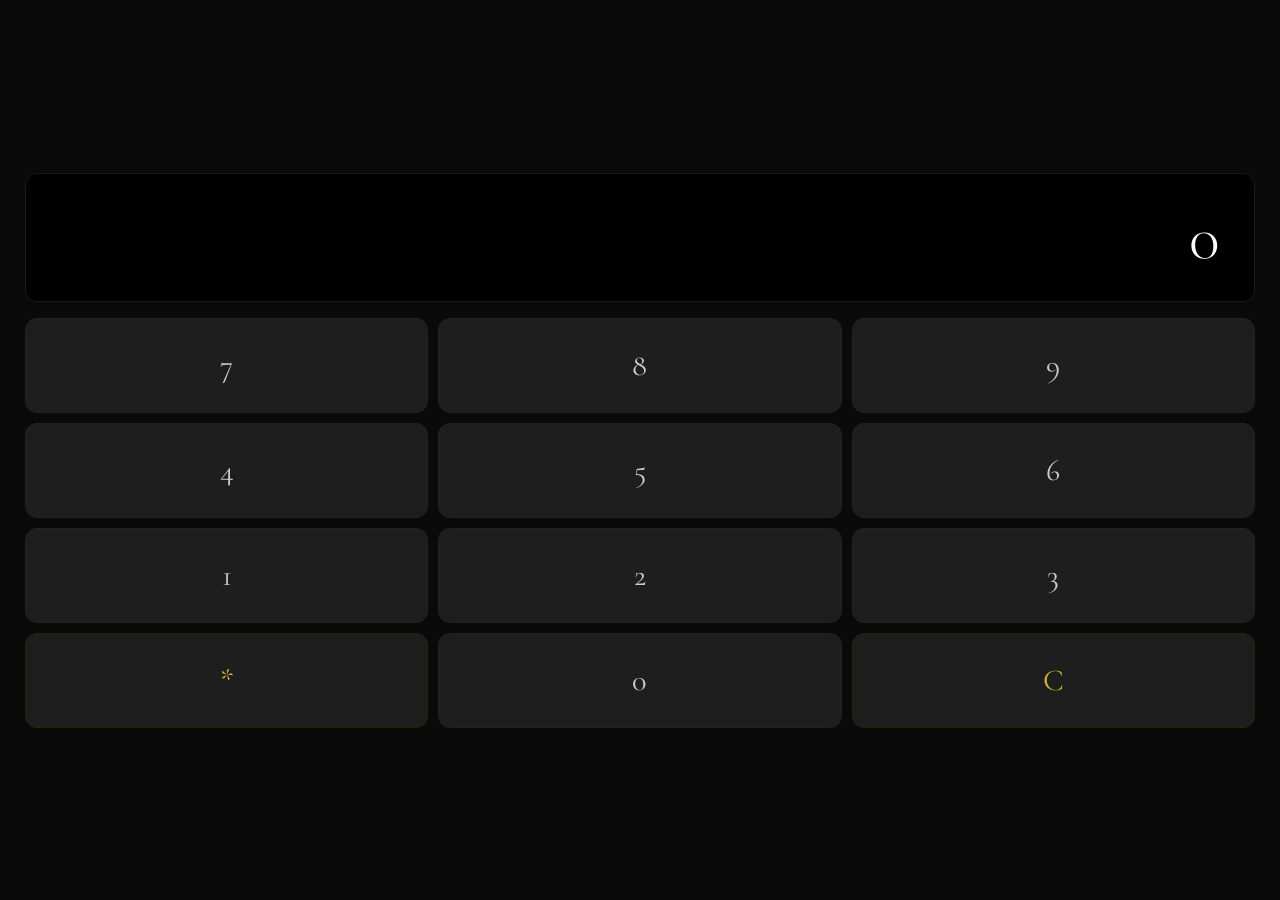
==== commit ba6587f0: "Add files via upload" ====
--- a/index.html
+++ b/index.html
@@ -10,1645 +10,339 @@
     <meta name="apple-mobile-web-app-title" content="Planner">
     <link rel="apple-touch-icon" href="icon-192.png">
     <style>
-@import url('https://fonts.googleapis.com/css2?family=Cormorant+Garamond:ital,wght@0,300;0,400;1,300&family=Jost:wght@200;300;400&display=swap');
+@import url('https://fonts.googleapis.com/css2?family=Cormorant+Garamond:wght@300;400&family=Jost:wght@300;400&display=swap');
 
 :root {
     --gold: #d4af37;
-    --gold-mid: rgba(212, 175, 55, 0.4);
+    --gold-dim: rgba(212,175,55,0.15);
     --black: #0a0a0a;
     --gray2: #1e1e1e;
     --text: #ddd8cc;
     --text-dim: #666;
     --red: #8b0000;
 }
-
 * { box-sizing: border-box; -webkit-tap-highlight-color: transparent; }
-
-body {
-    margin: 0;
-    background: var(--black);
-    color: var(--text);
-    font-family: 'Jost', sans-serif;
-    font-weight: 300;
-    overflow: hidden;
-    height: 100vh;
-    user-select: none;
-}
-
-.hidden { display: none !important; }
+body { margin:0; background:var(--black); color:var(--text); font-family:'Jost',sans-serif; font-weight:300; overflow:hidden; height:100vh; user-select:none; }
+.hidden { display:none !important; }
 
 /* ── SZÁMOLÓGÉP ── */
-#ghost-app {
-    padding: 30px 25px;
-    height: 100vh;
-    display: flex;
-    flex-direction: column;
-    justify-content: center;
-}
-
-.calc-display {
-    font-family: 'Cormorant Garamond', serif;
-    font-size: 4rem;
-    font-weight: 300;
-    text-align: right;
-    padding: 28px 30px;
-    background: #000;
-    color: #fff;
-    margin-bottom: 16px;
-    border-radius: 12px;
-    letter-spacing: 4px;
-    border: 1px solid #1a1a1a;
-    min-height: 100px;
-    display: flex;
-    align-items: center;
-    justify-content: flex-end;
-}
-
-.calc-buttons {
-    display: grid;
-    grid-template-columns: repeat(3, 1fr);
-    gap: 10px;
-}
-
-.calc-buttons button {
-    padding: 28px;
-    font-size: 1.9rem;
-    font-family: 'Cormorant Garamond', serif;
-    background: var(--gray2);
-    border: 1px solid #222;
-    color: #ccc;
-    border-radius: 12px;
-    cursor: pointer;
-    transition: background 0.15s;
-}
-
-.calc-buttons button:active { background: #2a2a2a; color: #fff; }
-.calc-buttons button.special { color: var(--gold); border-color: #2a2200; }
+#ghost-app { padding:30px 25px; height:100vh; display:flex; flex-direction:column; justify-content:center; }
+.calc-display { font-family:'Cormorant Garamond',serif; font-size:4rem; font-weight:300; text-align:right; padding:25px 30px; background:#000; color:#fff; margin-bottom:16px; border-radius:12px; letter-spacing:4px; border:1px solid #1a1a1a; min-height:100px; display:flex; align-items:center; justify-content:flex-end; }
+.calc-buttons { display:grid; grid-template-columns:repeat(3,1fr); gap:10px; }
+.calc-buttons button { padding:28px; font-size:1.9rem; font-family:'Cormorant Garamond',serif; background:var(--gray2); border:1px solid #222; color:#ccc; border-radius:12px; cursor:pointer; transition:background 0.15s; }
+.calc-buttons button:active { background:#2a2a2a; color:#fff; }
+.calc-buttons button.special { color:var(--gold); border-color:#2a2200; }
+
+/* ── LICENC ── */
+#license-screen { height:100vh; display:flex; flex-direction:column; justify-content:center; padding:30px 25px; gap:20px; background:var(--black); }
+.lic-title { font-family:'Cormorant Garamond',serif; color:var(--gold); font-size:2.2rem; font-weight:300; letter-spacing:3px; text-align:center; }
+.lic-sub { font-size:0.75rem; letter-spacing:2px; color:#555; text-transform:uppercase; text-align:center; }
+#license-input { background:#0f0f0f; border:1px solid rgba(212,175,55,0.3); color:var(--gold); font-family:'Cormorant Garamond',serif; font-size:2.2rem; letter-spacing:6px; text-align:center; padding:18px; border-radius:12px; width:100%; outline:none; text-transform:uppercase; }
+#license-input.error { border-color:#8b0000; color:#c04040; }
+.lic-btn { background:linear-gradient(135deg,#c9a227,#d4af37); border:none; color:#000; padding:17px; border-radius:12px; width:100%; font-family:'Jost',sans-serif; font-size:0.85rem; letter-spacing:4px; text-transform:uppercase; cursor:pointer; }
+.lic-note { text-align:center; font-size:0.65rem; color:#333; letter-spacing:2px; }
+
+/* ── HANGULAT KÉPERNYŐ ── */
+#mood-screen { height:100vh; display:flex; flex-direction:column; justify-content:center; padding:28px 25px; gap:14px; background:var(--black); }
+.mood-title { font-family:'Cormorant Garamond',serif; color:var(--gold); font-size:2rem; font-weight:300; letter-spacing:3px; text-align:center; }
+.mood-sub { font-size:0.7rem; letter-spacing:2px; color:#555; text-transform:uppercase; text-align:center; }
+.mood-grid { display:grid; grid-template-columns:1fr 1fr; gap:10px; }
+.mood-opt { background:#0f0f0f; border:1px solid #252520; border-radius:14px; padding:18px 12px; text-align:center; cursor:pointer; transition:all 0.2s; }
+.mood-opt:active, .mood-opt.selected { border-color:var(--gold); background:rgba(212,175,55,0.08); }
+.mood-opt .emoji { font-size:2rem; display:block; margin-bottom:6px; }
+.mood-opt .mlabel { font-size:0.8rem; letter-spacing:2px; color:#aaa; text-transform:uppercase; display:block; }
+.mood-opt.selected .mlabel { color:var(--gold); }
+.mood-opt:last-child { grid-column: 1 / -1; }
+.mood-start { background:linear-gradient(135deg,#c9a227,#d4af37); border:none; color:#000; padding:17px; border-radius:12px; width:100%; font-family:'Jost',sans-serif; font-size:0.85rem; letter-spacing:4px; text-transform:uppercase; cursor:pointer; margin-top:4px; }
+.mood-skip { background:transparent; border:1px solid #222; color:#555; padding:13px; border-radius:12px; width:100%; font-family:'Jost',sans-serif; font-size:0.7rem; letter-spacing:3px; text-transform:uppercase; cursor:pointer; }
+.tavoli-big-btn { background:transparent; border:1px solid rgba(212,175,55,0.25); color:var(--gold); padding:16px; border-radius:12px; width:100%; font-family:'Jost',sans-serif; font-size:0.8rem; letter-spacing:3px; text-transform:uppercase; cursor:pointer; }
+
+/* ── TÁVOLI KÉPERNYŐ ── */
+#tavoli-screen { height:100vh; display:flex; flex-direction:column; background:var(--black); overflow-y:auto; }
+.tav-header { padding:22px 25px 14px; border-bottom:1px solid #141414; display:flex; justify-content:space-between; align-items:center; }
+.tav-title { font-family:'Cormorant Garamond',serif; color:var(--gold); font-size:1.8rem; font-weight:300; letter-spacing:3px; }
+.tav-list { padding:16px 25px 30px; display:flex; flex-direction:column; gap:12px; }
+.tav-card { background:#0d0d0d; border:1px solid #1e1e1e; border-radius:14px; padding:18px 20px; cursor:pointer; transition:all 0.2s; }
+.tav-card:active { border-color:var(--gold); background:rgba(212,175,55,0.05); }
+.tav-card-icon { font-size:1.4rem; margin-bottom:6px; display:block; }
+.tav-card-name { font-family:'Cormorant Garamond',serif; color:var(--gold); font-size:1.2rem; margin-bottom:4px; }
+.tav-card-desc { font-size:0.78rem; color:#666; line-height:1.5; }
+
+/* ── HANGULAT SOROZAT KÉPERNYŐ ── */
+#series-screen { height:100vh; display:flex; flex-direction:column; background:var(--black); overflow-y:auto; }
+.ser-header { padding:22px 25px 14px; border-bottom:1px solid #141414; display:flex; justify-content:space-between; align-items:center; }
+.ser-title { font-family:'Cormorant Garamond',serif; color:var(--gold); font-size:1.6rem; font-weight:300; letter-spacing:2px; }
+.ser-list { padding:16px 25px 30px; display:flex; flex-direction:column; gap:12px; }
+.ser-card { background:#0f0f0f; border:1px solid #222; border-radius:14px; padding:20px; cursor:pointer; transition:all 0.2s; }
+.ser-card:active { border-color:var(--gold); background:rgba(212,175,55,0.05); }
+.ser-card-name { font-family:'Cormorant Garamond',serif; color:var(--gold); font-size:1.3rem; margin-bottom:6px; }
+.ser-card-desc { font-size:0.8rem; color:#777; line-height:1.6; margin-bottom:8px; }
+.ser-card-meta { font-size:0.65rem; letter-spacing:2px; color:#444; text-transform:uppercase; }
 
 /* ── FŐ APP ── */
-#main-app {
-    height: 100vh;
-    display: flex;
-    flex-direction: column;
-    background: var(--black);
-    position: relative;
-    overflow: hidden;
-}
-
-#main-app::before {
-    content: '';
-    position: absolute;
-    inset: 0;
-    background: radial-gradient(ellipse 60% 40% at 50% 0%, rgba(212,175,55,0.04) 0%, transparent 70%);
-    pointer-events: none;
-    z-index: 0;
-}
-
-header {
-    display: flex;
-    justify-content: space-between;
-    align-items: center;
-    padding: 22px 25px 16px;
-    position: relative;
-    z-index: 1;
-    border-bottom: 1px solid #141414;
-}
-
-#status {
-    display: flex;
-    align-items: center;
-    gap: 8px;
-    color: #888;
-    font-size: 0.75rem;
-    letter-spacing: 3px;
-    text-transform: uppercase;
-}
-
-.status-dot {
-    width: 6px; height: 6px;
-    border-radius: 50%;
-    background: var(--gold);
-    animation: pulse 2.5s ease-in-out infinite;
-}
-
-@keyframes pulse {
-    0%, 100% { opacity: 1; transform: scale(1); }
-    50%       { opacity: 0.3; transform: scale(0.7); }
-}
-
-.safe-word {
-    background: rgba(139,0,0,0.1);
-    border: 1px solid #5a2020;
-    color: #c04040;
-    padding: 7px 16px;
-    border-radius: 20px;
-    font-family: 'Jost', sans-serif;
-    font-size: 0.65rem;
-    letter-spacing: 3px;
-    cursor: pointer;
-    transition: all 0.2s;
-}
-
-.safe-word:active { background: #2a1010; color: #c0392b; }
-
-/* ── KÁRTYA ── */
-#card-area {
-    flex: 1;
-    display: flex;
-    flex-direction: column;
-    justify-content: center;
-    padding: 20px 25px;
-    position: relative;
-    z-index: 1;
-}
-
-.category-badge {
-    font-size: 0.75rem;
-    letter-spacing: 4px;
-    color: var(--gold);
-    text-transform: uppercase;
-    margin-bottom: 14px;
-    opacity: 0.85;
-    text-align: center;
-}
-
-#task-card {
-    border: 1px solid rgba(212,175,55,0.25);
-    padding: 32px 24px;
-    border-radius: 16px;
-    text-align: center;
-    background: linear-gradient(145deg, #0f0f0f, #070707);
-    position: relative;
-    overflow: hidden;
-    transition: opacity 0.3s, transform 0.3s;
-}
-
-#task-card::before {
-    content: '';
-    position: absolute;
-    top: 0; left: 0; right: 0; height: 1px;
-    background: linear-gradient(90deg, transparent, rgba(212,175,55,0.35), transparent);
-}
-
-#task-card.transitioning { opacity: 0; transform: translateY(10px); }
-
-#task-title {
-    font-family: 'Cormorant Garamond', serif;
-    color: var(--gold);
-    font-size: 1.9rem;
-    font-weight: 400;
-    letter-spacing: 2px;
-    margin: 0 0 14px;
-    line-height: 1.3;
-}
-
-#task-desc {
-    font-size: 1rem;
-    line-height: 1.9;
-    color: #ccc8c0;
-    margin: 0;
-}
-
-.time-badge {
-    display: inline-block;
-    margin-top: 16px;
-    padding: 6px 16px;
-    border: 1px solid #252520;
-    border-radius: 20px;
-    font-size: 0.8rem;
-    letter-spacing: 2px;
-    color: #999;
-    cursor: pointer;
-    transition: border-color 0.2s, color 0.2s;
-}
-
-.time-badge:active { border-color: var(--gold); color: var(--gold); }
-
-/* ── KONTROLLOK ── */
-.controls {
-    padding: 14px 25px 28px;
-    position: relative;
-    z-index: 1;
-    border-top: 1px solid #111;
-}
-
-.slider-label-row {
-    display: flex;
-    justify-content: space-between;
-    align-items: center;
-    margin-bottom: 10px;
-}
-
-.slider-label { font-size: 0.75rem; letter-spacing: 2px; color: #888; text-transform: uppercase; }
-#level-text   { color: var(--gold); font-size: 0.8rem; font-weight: 400; }
-
-#mood-slider {
-    width: 100%;
-    height: 4px;
-    -webkit-appearance: none;
-    appearance: none;
-    background: linear-gradient(90deg, var(--gold) 0%, var(--gold-mid) 50%, #2a2a2a 100%);
-    border-radius: 1px;
-    outline: none;
-    margin-bottom: 18px;
-    display: block;
-}
-
-#mood-slider::-webkit-slider-thumb {
-    -webkit-appearance: none;
-    width: 26px; height: 26px;
-    border-radius: 50%;
-    background: var(--black);
-    border: 2px solid var(--gold);
-    cursor: pointer;
-    box-shadow: 0 0 10px rgba(212,175,55,0.3);
-}
-
-#action-btn {
-    background: linear-gradient(135deg, #c9a227, #d4af37, #c9a227);
-    border: none;
-    color: #000;
-    padding: 17px;
-    border-radius: 12px;
-    width: 100%;
-    font-family: 'Jost', sans-serif;
-    font-weight: 400;
-    font-size: 0.95rem;
-    letter-spacing: 4px;
-    margin-bottom: 10px;
-    cursor: pointer;
-    transition: all 0.15s;
-    text-transform: uppercase;
-}
-
-#action-btn:active { transform: scale(0.97); filter: brightness(0.88); }
-
-#veto-btn {
-    background: transparent;
-    border: 1px solid #303030;
-    color: #888;
-    padding: 14px;
-    border-radius: 12px;
-    width: 100%;
-    font-family: 'Jost', sans-serif;
-    font-size: 0.8rem;
-    letter-spacing: 3px;
-    cursor: pointer;
-    transition: all 0.15s;
-    text-transform: uppercase;
-}
-
-#veto-btn:active { background: #181818; color: #888; }
+#main-app { height:100vh; display:flex; flex-direction:column; background:var(--black); position:relative; overflow:hidden; }
+#main-app::before { content:''; position:absolute; inset:0; background:radial-gradient(ellipse 60% 40% at 50% 0%,rgba(212,175,55,0.04) 0%,transparent 70%); pointer-events:none; z-index:0; }
+
+header { display:flex; justify-content:space-between; align-items:center; padding:18px 20px 14px; position:relative; z-index:1; border-bottom:1px solid #141414; }
+#status { display:flex; align-items:center; gap:8px; color:var(--text-dim); font-size:0.7rem; letter-spacing:3px; text-transform:uppercase; }
+.status-dot { width:6px; height:6px; border-radius:50%; background:var(--gold); animation:pulse 2.5s ease-in-out infinite; }
+@keyframes pulse { 0%,100%{opacity:1;}50%{opacity:0.3;} }
+.safe-word { background:rgba(139,0,0,0.1); border:1px solid #5a2020; color:#c04040; padding:7px 14px; border-radius:20px; font-family:'Jost',sans-serif; font-size:0.65rem; letter-spacing:3px; cursor:pointer; }
+
+/* AKTÍV HANGULAT BAR */
+#active-mood-bar { display:none; align-items:center; justify-content:space-between; padding:8px 14px; margin:8px 20px 0; background:rgba(212,175,55,0.06); border:1px solid rgba(212,175,55,0.18); border-radius:10px; position:relative; z-index:1; }
+.active-mood-label { font-size:0.85rem; letter-spacing:2px; color:var(--gold); }
+.change-mood-btn { background:none; border:none; color:#555; font-size:0.65rem; letter-spacing:2px; text-transform:uppercase; cursor:pointer; font-family:'Jost',sans-serif; padding:4px 8px; }
+.change-mood-btn:active { color:var(--gold); }
+
+#card-area { flex:1; display:flex; flex-direction:column; justify-content:center; padding:16px 20px; position:relative; z-index:1; }
+.category-badge { font-size:0.75rem; letter-spacing:4px; color:var(--gold); text-transform:uppercase; margin-bottom:14px; opacity:0.7; text-align:center; }
+#task-card { border:1px solid rgba(212,175,55,0.22); padding:28px 22px; border-radius:16px; text-align:center; background:linear-gradient(145deg,#0f0f0f,#070707); position:relative; overflow:hidden; transition:opacity 0.3s,transform 0.3s; }
+#task-card::before { content:''; position:absolute; top:0;left:0;right:0;height:1px; background:linear-gradient(90deg,transparent,rgba(212,175,55,0.4),transparent); }
+#task-card.transitioning { opacity:0; transform:translateY(10px); }
+#task-title { font-family:'Cormorant Garamond',serif; color:var(--gold); font-size:1.7rem; font-weight:400; letter-spacing:2px; margin:0 0 14px; line-height:1.3; }
+#task-desc { font-size:0.9rem; line-height:1.8; color:#ccc8c0; margin:0; }
+.time-badge { display:inline-block; margin-top:14px; padding:6px 14px; border:1px solid #252520; border-radius:20px; font-size:0.75rem; letter-spacing:2px; color:#888; cursor:pointer; }
+.time-badge:active { border-color:var(--gold); color:var(--gold); }
+.feedback-row { display:none; gap:10px; justify-content:center; margin-top:14px; }
+.feedback-btn { flex:1; padding:11px 8px; border-radius:10px; border:1px solid #222; background:transparent; font-size:1.1rem; cursor:pointer; transition:all 0.15s; }
+.feedback-btn.selected { background:rgba(212,175,55,0.1); border-color:var(--gold); }
+
+/* SOROZAT PROGRESS */
+#series-progress { display:none; gap:6px; justify-content:center; padding:10px 0 0; position:relative; z-index:1; }
+.series-dot { width:8px; height:8px; border-radius:50%; background:#222; transition:background 0.3s; }
+.series-dot.done { background:var(--gold); }
+.series-dot.active { background:var(--gold); box-shadow:0 0 8px rgba(212,175,55,0.5); }
+
+.controls { padding:12px 20px 26px; position:relative; z-index:1; border-top:1px solid #111; }
+.slider-label-row { display:flex; justify-content:space-between; align-items:center; margin-bottom:10px; }
+.slider-label { font-size:0.72rem; letter-spacing:2px; color:#888; text-transform:uppercase; }
+#level-text { color:var(--gold); font-weight:400; }
+#mood-slider { width:100%; height:4px; -webkit-appearance:none; appearance:none; background:linear-gradient(90deg,var(--gold) 0%,rgba(212,175,55,0.4) 50%,#2a2a2a 100%); border-radius:2px; outline:none; margin-bottom:16px; display:block; }
+#mood-slider::-webkit-slider-thumb { -webkit-appearance:none; width:24px; height:24px; border-radius:50%; background:var(--black); border:2px solid var(--gold); cursor:pointer; box-shadow:0 0 10px rgba(212,175,55,0.3); }
+#action-btn { background:linear-gradient(135deg,#c9a227,#d4af37,#c9a227); border:none; color:#000; padding:17px; border-radius:12px; width:100%; font-family:'Jost',sans-serif; font-weight:400; font-size:0.9rem; letter-spacing:4px; margin-bottom:10px; cursor:pointer; transition:all 0.15s; text-transform:uppercase; }
+#action-btn:active { transform:scale(0.97); filter:brightness(0.88); }
+#veto-btn { background:transparent; border:1px solid #282828; color:#777; padding:13px; border-radius:12px; width:100%; font-family:'Jost',sans-serif; font-size:0.75rem; letter-spacing:3px; cursor:pointer; text-transform:uppercase; }
+#veto-btn:active { background:#181818; color:#aaa; }
+
+/* ── PÁROS MÓD ── */
+#pair-screen { height:100vh; display:flex; flex-direction:column; justify-content:center; padding:30px 25px; gap:16px; background:var(--black); }
+.pair-title { font-family:'Cormorant Garamond',serif; color:var(--gold); font-size:1.8rem; font-weight:300; letter-spacing:3px; text-align:center; }
+.pair-sub { font-size:0.7rem; letter-spacing:2px; color:#555; text-transform:uppercase; text-align:center; }
+.pair-input { background:#0f0f0f; border:1px solid rgba(212,175,55,0.3); color:var(--gold); font-family:'Cormorant Garamond',serif; font-size:2.5rem; letter-spacing:8px; text-align:center; padding:18px; border-radius:12px; width:100%; outline:none; }
+.pair-input::placeholder { color:#333; }
+.mode-btn { padding:16px; border-radius:12px; font-family:'Jost',sans-serif; font-size:0.75rem; letter-spacing:3px; text-transform:uppercase; cursor:pointer; transition:all 0.15s; width:100%; }
+.mode-btn.gold { background:linear-gradient(135deg,#c9a227,#d4af37); border:none; color:#000; font-weight:400; }
+.mode-btn.outline { background:transparent; border:1px solid rgba(212,175,55,0.3); color:var(--gold); }
+.mode-btn.dim { background:transparent; border:1px solid #222; color:#555; }
+.mode-btn:active { transform:scale(0.97); filter:brightness(0.88); }
 
 /* ── TIMER ── */
-#timer-overlay {
-    position: fixed;
-    inset: 0;
-    background: rgba(5,5,5,0.95);
-    z-index: 100;
-    display: flex;
-    flex-direction: column;
-    align-items: center;
-    justify-content: center;
-    backdrop-filter: blur(6px);
-}
-
-.timer-ring { position: relative; margin-bottom: 20px; }
-.timer-ring svg { transform: rotate(-90deg); }
-.timer-ring-bg  { stroke: #1a1a1a; stroke-width: 1; fill: none; }
-
-.timer-ring-circle {
-    stroke: var(--gold);
-    stroke-width: 1.5;
-    fill: none;
-    stroke-dasharray: 565;
-    stroke-dashoffset: 0;
-    transition: stroke-dashoffset 1s linear;
-    stroke-linecap: round;
-}
-
-.timer-center {
-    position: absolute;
-    top: 50%; left: 50%;
-    transform: translate(-50%, -50%);
-    text-align: center;
-}
-
-.timer-display {
-    font-family: 'Cormorant Garamond', serif;
-    font-size: 3.5rem;
-    font-weight: 300;
-    color: var(--gold);
-    letter-spacing: 3px;
-    line-height: 1;
-}
-
-.timer-label {
-    font-size: 0.55rem;
-    letter-spacing: 5px;
-    color: var(--text-dim);
-    text-transform: uppercase;
-    margin-top: 8px;
-}
-
-#timer-stop-btn {
-    margin-top: 30px;
-    background: none;
-    border: 1px solid #282828;
-    color: #555;
-    padding: 12px 32px;
-    border-radius: 25px;
-    font-family: 'Jost', sans-serif;
-    font-size: 0.65rem;
-    letter-spacing: 4px;
-    cursor: pointer;
-    text-transform: uppercase;
-}
-
-#timer-stop-btn:active { background: #1a1a1a; color: #999; }
-
-/* ── ANIMÁCIÓK ── */
-@keyframes fadeInUp {
-    from { opacity: 0; transform: translateY(18px); }
-    to   { opacity: 1; transform: translateY(0); }
-}
-
-.intro-anim   { animation: fadeInUp 0.5s ease forwards; }
-.intro-anim-2 { animation: fadeInUp 0.5s 0.12s ease both; }
-.intro-anim-3 { animation: fadeInUp 0.5s 0.24s ease both; }
-
-
-/* ── PÁROS MÓD ── */
-#pair-screen {
-    height: 100vh;
-    display: flex;
-    flex-direction: column;
-    justify-content: center;
-    align-items: center;
-    padding: 30px 25px;
-    background: var(--black);
-    gap: 20px;
-}
-
-.pair-title {
-    font-family: 'Cormorant Garamond', serif;
-    color: var(--gold);
-    font-size: 1.8rem;
-    font-weight: 300;
-    letter-spacing: 3px;
-    text-align: center;
-    margin-bottom: 10px;
-}
-
-.pair-subtitle {
-    font-size: 0.7rem;
-    letter-spacing: 3px;
-    color: var(--text-dim);
-    text-transform: uppercase;
-    text-align: center;
-    margin-bottom: 20px;
-}
-
-.pair-code-input {
-    background: #0f0f0f;
-    border: 1px solid rgba(212,175,55,0.3);
-    color: var(--gold);
-    font-family: 'Cormorant Garamond', serif;
-    font-size: 2.5rem;
-    letter-spacing: 8px;
-    text-align: center;
-    padding: 18px 20px;
-    border-radius: 12px;
-    width: 100%;
-    outline: none;
-    -webkit-appearance: none;
-}
-
-.pair-code-input::placeholder {
-    color: #333;
-    letter-spacing: 8px;
-}
-
-.mode-buttons {
-    display: flex;
-    flex-direction: column;
-    gap: 10px;
-    width: 100%;
-}
-
-.mode-btn {
-    padding: 16px;
-    border-radius: 12px;
-    font-family: 'Jost', sans-serif;
-    font-size: 0.75rem;
-    letter-spacing: 3px;
-    text-transform: uppercase;
-    cursor: pointer;
-    transition: all 0.15s;
-    width: 100%;
-}
-
-.mode-btn.gold {
-    background: linear-gradient(135deg, #c9a227, #d4af37, #c9a227);
-    border: none;
-    color: #000;
-    font-weight: 400;
-}
-
-.mode-btn.outline {
-    background: transparent;
-    border: 1px solid rgba(212,175,55,0.3);
-    color: var(--gold);
-}
-
-.mode-btn.dim {
-    background: transparent;
-    border: 1px solid #222;
-    color: #555;
-}
-
-.mode-btn:active { transform: scale(0.97); filter: brightness(0.88); }
-
-.role-badge {
-    display: inline-flex;
-    align-items: center;
-    gap: 6px;
-    padding: 5px 14px;
-    border-radius: 20px;
-    font-size: 0.6rem;
-    letter-spacing: 3px;
-    text-transform: uppercase;
-}
-
-.role-badge.iranyito {
-    border: 1px solid rgba(212,175,55,0.4);
-    color: var(--gold);
-    background: rgba(212,175,55,0.06);
-}
-
-.role-badge.befogado {
-    border: 1px solid rgba(180,180,180,0.3);
-    color: #aaa;
-    background: rgba(255,255,255,0.04);
-}
-
-/* Beérkező feladat overlay */
-#incoming-overlay {
-    position: fixed;
-    inset: 0;
-    background: rgba(5,5,5,0.97);
-    z-index: 200;
-    display: flex;
-    flex-direction: column;
-    align-items: center;
-    justify-content: center;
-    padding: 30px;
-    backdrop-filter: blur(8px);
-}
-
-.incoming-label {
-    font-size: 0.6rem;
-    letter-spacing: 5px;
-    color: var(--gold);
-    text-transform: uppercase;
-    margin-bottom: 8px;
-    opacity: 0.7;
-}
-
-.incoming-from {
-    font-size: 0.65rem;
-    letter-spacing: 3px;
-    color: var(--text-dim);
-    margin-bottom: 30px;
-}
-
-.incoming-card {
-    border: 1px solid rgba(212,175,55,0.3);
-    border-radius: 16px;
-    padding: 28px 22px;
-    text-align: center;
-    background: #0d0d0d;
-    width: 100%;
-    position: relative;
-}
-
-.incoming-card::before {
-    content: '';
-    position: absolute;
-    top: 0; left: 0; right: 0; height: 1px;
-    background: linear-gradient(90deg, transparent, rgba(212,175,55,0.5), transparent);
-}
-
-.incoming-title {
-    font-family: 'Cormorant Garamond', serif;
-    color: var(--gold);
-    font-size: 1.5rem;
-    font-weight: 400;
-    letter-spacing: 2px;
-    margin: 0 0 14px;
-}
-
-.incoming-desc {
-    font-size: 0.85rem;
-    line-height: 1.8;
-    color: #b8b4ac;
-    margin: 0;
-}
-
-.incoming-buttons {
-    display: flex;
-    flex-direction: column;
-    gap: 10px;
-    width: 100%;
-    margin-top: 30px;
-}
-
-@keyframes slideInUp {
-    from { opacity: 0; transform: translateY(30px); }
-    to   { opacity: 1; transform: translateY(0); }
-}
-
-.slide-in { animation: slideInUp 0.4s ease forwards; }
-
-/* Szinkron jelző */
-#sync-dot {
-    width: 6px; height: 6px;
-    border-radius: 50%;
-    background: #444;
-    transition: background 0.3s;
-}
-#sync-dot.synced { background: var(--gold); }
-#sync-dot.pulse  { animation: pulse 1s ease-in-out 3; }
-
-
-/* ── HANGULAT KÉPERNYŐ ── */
-#mood-screen {
-    height: 100vh;
-    display: flex;
-    flex-direction: column;
-    justify-content: center;
-    padding: 30px 25px;
-    background: var(--black);
-    gap: 16px;
-}
-
-.mood-title {
-    font-family: 'Cormorant Garamond', serif;
-    color: var(--gold);
-    font-size: 2rem;
-    font-weight: 300;
-    letter-spacing: 3px;
-    text-align: center;
-    margin-bottom: 4px;
-}
-
-.mood-subtitle {
-    font-size: 0.75rem;
-    letter-spacing: 2px;
-    color: #666;
-    text-transform: uppercase;
-    text-align: center;
-    margin-bottom: 20px;
-}
-
-.mood-grid {
-    display: grid;
-    grid-template-columns: 1fr 1fr;
-    gap: 12px;
-    margin-bottom: 10px;
-}
-
-.mood-option {
-    background: #0f0f0f;
-    border: 1px solid #252520;
-    border-radius: 14px;
-    padding: 20px 14px;
-    text-align: center;
-    cursor: pointer;
-    transition: all 0.2s;
-}
-
-.mood-option:active, .mood-option.selected {
-    border-color: var(--gold);
-    background: rgba(212,175,55,0.08);
-}
-
-.mood-option .mood-emoji {
-    font-size: 2rem;
-    display: block;
-    margin-bottom: 8px;
-}
-
-.mood-option .mood-label {
-    font-size: 0.8rem;
-    letter-spacing: 2px;
-    color: #aaa;
-    text-transform: uppercase;
-    display: block;
-}
-
-.mood-option.selected .mood-label { color: var(--gold); }
-
-.mood-start-btn {
-    background: linear-gradient(135deg, #c9a227, #d4af37);
-    border: none;
-    color: #000;
-    padding: 18px;
-    border-radius: 12px;
-    width: 100%;
-    font-family: 'Jost', sans-serif;
-    font-size: 0.9rem;
-    font-weight: 400;
-    letter-spacing: 4px;
-    text-transform: uppercase;
-    cursor: pointer;
-    margin-top: 10px;
-    opacity: 1;
-    transition: opacity 0.2s;
-}
-
-.mood-start-btn.ready { opacity: 1; }
-
-/* ── SOROZAT KÉPERNYŐ ── */
-#series-screen {
-    height: 100vh;
-    display: flex;
-    flex-direction: column;
-    padding: 0;
-    background: var(--black);
-    overflow-y: auto;
-}
-
-.series-header {
-    padding: 22px 25px 16px;
-    border-bottom: 1px solid #141414;
-    display: flex;
-    justify-content: space-between;
-    align-items: center;
-}
-
-.series-title-big {
-    font-family: 'Cormorant Garamond', serif;
-    color: var(--gold);
-    font-size: 1.6rem;
-    font-weight: 300;
-    letter-spacing: 2px;
-}
-
-.series-list {
-    padding: 20px 25px;
-    display: flex;
-    flex-direction: column;
-    gap: 14px;
-}
-
-.series-card {
-    background: #0f0f0f;
-    border: 1px solid #222;
-    border-radius: 14px;
-    padding: 20px;
-    cursor: pointer;
-    transition: all 0.2s;
-    position: relative;
-    overflow: hidden;
-}
-
-.series-card::before {
-    content: '';
-    position: absolute;
-    top: 0; left: 0; right: 0; height: 1px;
-    background: linear-gradient(90deg, transparent, rgba(212,175,55,0.2), transparent);
-}
-
-.series-card:active { border-color: var(--gold); background: rgba(212,175,55,0.05); }
-
-.series-card-name {
-    font-family: 'Cormorant Garamond', serif;
-    color: var(--gold);
-    font-size: 1.3rem;
-    font-weight: 400;
-    margin-bottom: 6px;
-}
-
-.series-card-desc {
-    font-size: 0.8rem;
-    color: #777;
-    line-height: 1.6;
-    margin-bottom: 10px;
-}
-
-.series-card-meta {
-    font-size: 0.65rem;
-    letter-spacing: 2px;
-    color: #555;
-    text-transform: uppercase;
-}
-
-/* Sorozat aktív jelző */
-#series-progress {
-    display: flex;
-    gap: 6px;
-    justify-content: center;
-    padding: 10px 0 0;
-}
-
-.series-dot {
-    width: 8px; height: 8px;
-    border-radius: 50%;
-    background: #222;
-    transition: background 0.3s;
-}
-
-.series-dot.done   { background: var(--gold); }
-.series-dot.active { background: var(--gold); box-shadow: 0 0 8px rgba(212,175,55,0.5); }
-
-/* ── VISSZAJELZÉS GOMBOK ── */
-.feedback-row {
-    display: flex;
-    gap: 10px;
-    justify-content: center;
-    margin-top: 14px;
-}
-
-.feedback-btn {
-    flex: 1;
-    padding: 12px 8px;
-    border-radius: 10px;
-    border: 1px solid #222;
-    background: transparent;
-    font-size: 1.2rem;
-    cursor: pointer;
-    transition: all 0.15s;
-}
-
-.feedback-btn:active { transform: scale(0.93); }
-.feedback-btn.fire   { border-color: rgba(212,175,55,0.3); }
-.feedback-btn.ok     { border-color: #2a2a2a; }
-.feedback-btn.skip   { border-color: #2a1010; }
-.feedback-btn.selected { background: rgba(212,175,55,0.1); border-color: var(--gold); }
-
+#timer-overlay { position:fixed; inset:0; background:rgba(5,5,5,0.96); z-index:100; display:flex; flex-direction:column; align-items:center; justify-content:center; backdrop-filter:blur(6px); }
+.timer-ring { position:relative; margin-bottom:20px; }
+.timer-ring svg { transform:rotate(-90deg); }
+.timer-ring-bg { stroke:#1a1a1a; stroke-width:1; fill:none; }
+.timer-ring-circle { stroke:var(--gold); stroke-width:1.5; fill:none; stroke-dasharray:565; stroke-dashoffset:0; transition:stroke-dashoffset 1s linear; stroke-linecap:round; }
+.timer-center { position:absolute; top:50%; left:50%; transform:translate(-50%,-50%); text-align:center; }
+.timer-display { font-family:'Cormorant Garamond',serif; font-size:3.5rem; font-weight:300; color:var(--gold); letter-spacing:3px; line-height:1; }
+.timer-label { font-size:0.55rem; letter-spacing:5px; color:var(--text-dim); text-transform:uppercase; margin-top:8px; }
+#timer-stop-btn { margin-top:30px; background:none; border:1px solid #282828; color:#555; padding:12px 32px; border-radius:25px; font-family:'Jost',sans-serif; font-size:0.65rem; letter-spacing:4px; cursor:pointer; text-transform:uppercase; }
+
+@keyframes fadeInUp { from{opacity:0;transform:translateY(18px);}to{opacity:1;transform:translateY(0);} }
+.intro-anim   { animation:fadeInUp 0.5s ease forwards; }
+.intro-anim-2 { animation:fadeInUp 0.5s 0.12s ease both; }
+.intro-anim-3 { animation:fadeInUp 0.5s 0.24s ease both; }
     </style>
 </head>
 <body>
-    <div id="ghost-app">
-        <div class="calc-display" id="calc-display">0</div>
-        <div class="calc-buttons">
-            <button onclick="calc(7)">7</button>
-            <button onclick="calc(8)">8</button>
-            <button onclick="calc(9)">9</button>
-            <button onclick="calc(4)">4</button>
-            <button onclick="calc(5)">5</button>
-            <button onclick="calc(6)">6</button>
-            <button onclick="calc(1)">1</button>
-            <button onclick="calc(2)">2</button>
-            <button onclick="calc(3)">3</button>
-            <button class="special" onclick="unlock()">*</button>
-            <button onclick="calc(0)">0</button>
-            <button class="special" onclick="resetCalc()">C</button>
+
+<!-- ░░ SZÁMOLÓGÉP ░░ -->
+<div id="ghost-app">
+    <div class="calc-display" id="calc-display">0</div>
+    <div class="calc-buttons">
+        <button onclick="calc(7)">7</button><button onclick="calc(8)">8</button><button onclick="calc(9)">9</button>
+        <button onclick="calc(4)">4</button><button onclick="calc(5)">5</button><button onclick="calc(6)">6</button>
+        <button onclick="calc(1)">1</button><button onclick="calc(2)">2</button><button onclick="calc(3)">3</button>
+        <button class="special" onclick="unlock()">*</button>
+        <button onclick="calc(0)">0</button>
+        <button class="special" onclick="resetCalc()">C</button>
+    </div>
+</div>
+
+<!-- ░░ LICENC ░░ -->
+<div id="license-screen" class="hidden">
+    <div class="lic-title">Aktiválás</div>
+    <div class="lic-sub">Add meg az aktivációs kódot</div>
+    <input id="license-input" type="text" maxlength="9" placeholder="XXXX-0000"
+        oninput="this.value=this.value.toUpperCase()"
+        onkeydown="if(event.key==='Enter')activateLicense()">
+    <button class="lic-btn" onclick="activateLicense()">AKTIVÁLÁS</button>
+    <div class="lic-note">Kód szükséges a használathoz</div>
+</div>
+
+<!-- ░░ HANGULAT ░░ -->
+<div id="mood-screen" class="hidden">
+    <div class="mood-title">Ma este...</div>
+    <div class="mood-sub">Milyen hangulatban vagytok?</div>
+    <div class="mood-grid">
+        <div class="mood-opt" onclick="selectMood('jatekos')" id="mood-jatekos"><span class="emoji">😈</span><span class="mlabel">Játékos</span></div>
+        <div class="mood-opt" onclick="selectMood('intim')"   id="mood-intim">  <span class="emoji">🌹</span><span class="mlabel">Intim</span></div>
+        <div class="mood-opt" onclick="selectMood('vad')"     id="mood-vad">    <span class="emoji">⚡</span><span class="mlabel">Vad</span></div>
+        <div class="mood-opt" onclick="selectMood('mely')"    id="mood-mely">   <span class="emoji">🌊</span><span class="mlabel">Mély</span></div>
+        <div class="mood-opt" onclick="selectMood('lassu')"   id="mood-lassu">  <span class="emoji">✨</span><span class="mlabel">Lassú</span></div>
+    </div>
+    <button class="tavoli-big-btn" onclick="showTavoliScreen()">📱 Most távol vagyunk egymástól</button>
+    <button class="mood-start" id="mood-start-btn" onclick="startWithMood()">KEZDJÜK</button>
+    <button class="mood-skip" onclick="skipMood()">Kihagyom</button>
+</div>
+
+<!-- ░░ TÁVOLI ░░ -->
+<div id="tavoli-screen" class="hidden">
+    <div class="tav-header">
+        <span class="tav-title">📱 Távolból</span>
+        <button class="mode-btn dim" style="padding:8px 14px;font-size:0.6rem;width:auto;border-radius:20px" onclick="showMoodScreen()">← Vissza</button>
+    </div>
+    <div class="tav-list">
+        <div class="tav-card" onclick="startTavoli('napkozbeni')"><span class="tav-card-icon">☀️</span><div class="tav-card-name">Napközbeni izgalom</div><div class="tav-card-desc">Apró feladatok és üzenetek a nap folyamán.</div></div>
+        <div class="tav-card" onclick="startTavoli('fantazia')">  <span class="tav-card-icon">💭</span><div class="tav-card-name">Erotikus fantázia</div><div class="tav-card-desc">Szöveges és hangüzenet feladatok. Írd le amit gondolsz.</div></div>
+        <div class="tav-card" onclick="startTavoli('este')">      <span class="tav-card-icon">🌙</span><div class="tav-card-name">Esti rituálé</div><div class="tav-card-desc">Lefekvés előtti feladatok. Közel hoz ha messze vagy.</div></div>
+        <div class="tav-card" onclick="startTavoli('mely')">      <span class="tav-card-icon">🌊</span><div class="tav-card-name">Mély kommunikáció</div><div class="tav-card-desc">Kérdések és vallomások. Érzelmi közelség távolból.</div></div>
+        <div class="tav-card" onclick="startTavoli('vegyes')">    <span class="tav-card-icon">🎲</span><div class="tav-card-name">Vegyes csomag</div><div class="tav-card-desc">Minden típusból. Az app választ.</div></div>
+    </div>
+</div>
+
+<!-- ░░ HANGULAT SOROZAT ░░ -->
+<div id="series-screen" class="hidden">
+    <div class="ser-header">
+        <span class="ser-title">Hangulat sorozat</span>
+        <button class="mode-btn dim" style="padding:8px 14px;font-size:0.6rem;width:auto;border-radius:20px" onclick="showMainApp()">← Vissza</button>
+    </div>
+    <div class="ser-list">
+        <div class="ser-card" onclick="startSeries('lassu')">      <div class="ser-card-name">✨ Lassú Este</div><div class="ser-card-desc">Romantikus és érzéki feladatok, semmi sietség.</div><div class="ser-card-meta">5 feladat · Lágy</div></div>
+        <div class="ser-card" onclick="startSeries('feszultseg')"> <div class="ser-card-name">⚡ Feszültség Este</div><div class="ser-card-desc">Várakozás, pszichológiai játék, kontroll.</div><div class="ser-card-meta">5 feladat · Közepes</div></div>
+        <div class="ser-card" onclick="startSeries('teljes')">     <div class="ser-card-name">🔥 Teljes Este</div><div class="ser-card-desc">Fokozódó intenzitás elejétől a végéig.</div><div class="ser-card-meta">6 feladat · Vegyes</div></div>
+        <div class="ser-card" onclick="startSeries('meglepetes')"> <div class="ser-card-name">🎲 Meglepetés Este</div><div class="ser-card-desc">Az app dönt mindent. Ti csak csináljátok.</div><div class="ser-card-meta">5 feladat · Véletlen</div></div>
+    </div>
+</div>
+
+<!-- ░░ FŐ APP ░░ -->
+<div id="main-app" class="hidden">
+    <header>
+        <div id="status"><div class="status-dot"></div><span id="status-text">CONNECTED</span></div>
+        <div style="display:flex;gap:6px;align-items:center">
+            <button class="mode-btn dim" style="padding:6px 12px;font-size:0.55rem;width:auto;border-radius:20px" onclick="showSeriesScreen()">HANGULAT</button>
+            <button class="mode-btn dim" style="padding:6px 12px;font-size:0.55rem;width:auto;border-radius:20px" onclick="showPairScreen()">PÁROS</button>
+            <button class="safe-word" onclick="safeWord()">■ STOP</button>
         </div>
+    </header>
+
+    <!-- AKTÍV HANGULAT BAR -->
+    <div id="active-mood-bar">
+        <span class="active-mood-label" id="active-mood-label"></span>
+        <button class="change-mood-btn" onclick="changeMood()">Változtatás</button>
     </div>
-    <div id="main-app" class="hidden">
-        <header>
-            <div id="status">
-                <div class="status-dot"></div>
-                <span id="status-text">CONNECTED</span>
-            </div>
-            <div id="sync-dot" title="Szinkron"></div>
-            <div style="display:flex;gap:8px;align-items:center"><button class="mode-btn dim" style="padding:6px 12px;font-size:0.55rem;width:auto;border-radius:20px" onclick="showSeriesScreen()">HANGULAT</button><button class="mode-btn dim" style="padding:6px 12px;font-size:0.55rem;width:auto;border-radius:20px" onclick="showPairScreen()">PÁROS</button><button class="safe-word" onclick="safeWord()">&#9632; STOP</button></div>
-        </header>
-        <div id="card-area">
-            <div class="category-badge intro-anim" id="category-label">— EDGE —</div>
-            <div id="task-card" class="intro-anim-2">
-                <h2 id="task-title">Készen állsz?</h2>
-                <p id="task-desc">Állítsd be az intenzitást, majd nyomj a gombra az első feladathoz.</p>
-                <div class="time-badge hidden" id="time-badge"></div>
-
-                <div class="feedback-row" id="feedback-row" style="display:none">
-                    <button class="feedback-btn fire" onclick="giveFeedback('fire')" title="Tetszett">🔥</button>
-                    <button class="feedback-btn ok"   onclick="giveFeedback('ok')"   title="Ok volt">👍</button>
-                    <button class="feedback-btn skip" onclick="giveFeedback('skip')" title="Nem nekünk">❌</button>
-                </div>
-            </div>
-        </div>
-
-        <div id="series-progress" style="display:none"></div>
-        <div class="controls intro-anim-3">
-            <div class="slider-label-row">
-                <span class="slider-label">LÁGY</span>
-                <span class="slider-label" id="level-text">KÖZEPES</span>
-                <span class="slider-label">INTENZÍV</span>
-            </div>
-            <input type="range" min="1" max="3" value="2" id="mood-slider" oninput="updateSliderLabel()">
-            <button id="action-btn" onclick="nextTask()">KEZDJÜK</button>
-            <button id="veto-btn" onclick="vetoTask()">ÚJAT KÉREK</button>
-        </div>
-    </div>
-
-
-    <!-- ░░ HANGULAT KÉPERNYŐ ░░ -->
-    <div id="mood-screen" class="hidden">
-        <div>
-            <div class="mood-title">Ma este...</div>
-            <div class="mood-subtitle">Milyen hangulatban vagytok?</div>
-        </div>
-        <div class="mood-grid">
-            <div class="mood-option" onclick="selectMood('jatekos')" id="mood-jatekos">
-                <span class="mood-emoji">😈</span>
-                <span class="mood-label">Játékos</span>
-            </div>
-            <div class="mood-option" onclick="selectMood('intim')" id="mood-intim">
-                <span class="mood-emoji">🌹</span>
-                <span class="mood-label">Intim</span>
-            </div>
-            <div class="mood-option" onclick="selectMood('izgalmas')" id="mood-izgalmas">
-                <span class="mood-emoji">🔥</span>
-                <span class="mood-label">Izgalmas</span>
-            </div>
-            <div class="mood-option" onclick="selectMood('lassu')" id="mood-lassu">
-                <span class="mood-emoji">✨</span>
-                <span class="mood-label">Lassú</span>
-            </div>
-        </div>
-        <button class="mood-start-btn" id="mood-start-btn" onclick="startWithMood()">
-            KEZDJÜK
-        </button>
-        <button class="mode-btn dim" style="margin-top:4px" onclick="showMainApp()">
-            Kihagyom
-        </button>
-    </div>
-
-    <!-- ░░ SOROZAT KÉPERNYŐ ░░ -->
-    <div id="series-screen" class="hidden">
-        <div class="series-header">
-            <span class="series-title-big">Hangulat</span>
-            <button class="mode-btn dim" style="padding:8px 14px;font-size:0.6rem;width:auto;border-radius:20px" onclick="showMainApp()">Vissza</button>
-        </div>
-        <div class="series-list">
-            <div class="series-card" onclick="startSeries('lassu')">
-                <div class="series-card-name">✨ Lassú Este</div>
-                <div class="series-card-desc">Romantikus és érzéki feladatok, semmi sietség. A kapcsolódás az elsődleges.</div>
-                <div class="series-card-meta">5 feladat · Lágy intenzitás</div>
-            </div>
-            <div class="series-card" onclick="startSeries('feszultseg')">
-                <div class="series-card-name">⚡ Feszültség Este</div>
-                <div class="series-card-desc">Várakozás, pszichológiai játék, kontroll. A feszültség az élvezet.</div>
-                <div class="series-card-meta">5 feladat · Közepes intenzitás</div>
-            </div>
-            <div class="series-card" onclick="startSeries('teljes')">
-                <div class="series-card-name">🔥 Teljes Este</div>
-                <div class="series-card-desc">Fokozódó intenzitás az elejétől a végéig. Romantikustól a hardcore-ig.</div>
-                <div class="series-card-meta">6 feladat · Vegyes intenzitás</div>
-            </div>
-            <div class="series-card" onclick="startSeries('tavoli')">
-                <div class="series-card-name">📱 Távolsági Este</div>
-                <div class="series-card-desc">Ha most nem vagytok együtt. Üzenetek, feladatok, közös rituálék távolból.</div>
-                <div class="series-card-meta">5 feladat · Távolsági feladatok</div>
-            </div>
-            <div class="series-card" onclick="startSeries('meglepetes')">
-                <div class="series-card-name">🎲 Meglepetés Este</div>
-                <div class="series-card-desc">Az app dönt mindent. Ti csak csináljátok.</div>
-                <div class="series-card-meta">5 feladat · Véletlenszerű</div>
+
+    <div id="card-area">
+        <div class="category-badge intro-anim" id="category-label">— EDGE —</div>
+        <div id="task-card" class="intro-anim-2">
+            <h2 id="task-title">Készen állsz?</h2>
+            <p id="task-desc">Válassz hangulatot, majd nyomj a gombra.</p>
+            <div class="time-badge hidden" id="time-badge"></div>
+            <div class="feedback-row" id="feedback-row">
+                <button class="feedback-btn" onclick="giveFeedback('fire')">🔥</button>
+                <button class="feedback-btn" onclick="giveFeedback('ok')">👍</button>
+                <button class="feedback-btn" onclick="giveFeedback('skip')">❌</button>
             </div>
         </div>
     </div>
 
-    <!-- ░░ PÁROS MÓD KÉPERNYŐ ░░ -->
-    <div id="pair-screen" class="hidden">
-        <div>
-            <div class="pair-title">Kapcsolódás</div>
-            <div class="pair-subtitle">Add meg a közös kódot</div>
+    <div id="series-progress"></div>
+
+    <div class="controls intro-anim-3">
+        <div class="slider-label-row">
+            <span class="slider-label">LÁGY</span>
+            <span class="slider-label" id="level-text">KÖZEPES</span>
+            <span class="slider-label">INTENZÍV</span>
         </div>
-        <input 
-            class="pair-code-input" 
-            id="pair-code-input"
-            type="number" 
-            maxlength="4"
-            placeholder="0000"
-            oninput="this.value=this.value.slice(0,4)"
-        >
-        <div class="mode-buttons">
-            <button class="mode-btn gold" onclick="joinAsIranyito()">
-                Irányítóként csatlakozom
-            </button>
-            <button class="mode-btn outline" onclick="joinAsBefogado()">
-                Befogadóként csatlakozom
-            </button>
-            <button class="mode-btn dim" onclick="showMainApp()">
-                Egyedül folytatom
-            </button>
+        <input type="range" min="1" max="3" value="2" id="mood-slider" oninput="updateSliderLabel()">
+        <button id="action-btn" onclick="nextTask()">KEZDJÜK</button>
+        <button id="veto-btn" onclick="vetoTask()">ÚJAT KÉREK</button>
+    </div>
+</div>
+
+<!-- ░░ PÁROS MÓD ░░ -->
+<div id="pair-screen" class="hidden">
+    <div class="pair-title">Kapcsolódás</div>
+    <div class="pair-sub">Add meg a közös kódot</div>
+    <input class="pair-input" id="pair-code-input" type="number" maxlength="4" placeholder="0000" oninput="this.value=this.value.slice(0,4)">
+    <button class="mode-btn gold" onclick="joinAsIranyito()">Irányítóként csatlakozom</button>
+    <button class="mode-btn outline" onclick="joinAsBefogado()">Befogadóként csatlakozom</button>
+    <button class="mode-btn dim" onclick="showMainApp()">Egyedül folytatom</button>
+</div>
+
+<!-- ░░ TIMER ░░ -->
+<div id="timer-overlay" class="hidden">
+    <div class="timer-ring">
+        <svg viewBox="0 0 200 200" width="200" height="200">
+            <circle class="timer-ring-bg" cx="100" cy="100" r="90"/>
+            <circle class="timer-ring-circle" cx="100" cy="100" r="90" id="ring-progress"/>
+        </svg>
+        <div class="timer-center">
+            <div class="timer-display" id="timer-display">0:00</div>
+            <div class="timer-label">VISSZASZÁMLÁLÁS</div>
         </div>
     </div>
-
-    <!-- ░░ BEÉRKEZŐ FELADAT OVERLAY ░░ -->
-    <div id="incoming-overlay" class="hidden">
-        <div class="incoming-label">Új feladat érkezett</div>
-        <div class="incoming-from" id="incoming-from">Az Irányítótól</div>
-        <div class="incoming-card slide-in">
-            <h2 class="incoming-title" id="incoming-title"></h2>
-            <p class="incoming-desc" id="incoming-desc"></p>
-            <div class="time-badge hidden" id="incoming-time"></div>
-        </div>
-        <div class="incoming-buttons">
-            <button class="mode-btn gold" onclick="acceptTask()">Elfogadom</button>
-            <button class="mode-btn dim" onclick="rejectTask()">Újat kérek</button>
-        </div>
-    </div>
-
-    <div id="timer-overlay" class="hidden">
-        <div class="timer-ring">
-            <svg viewBox="0 0 200 200" width="200" height="200">
-                <circle class="timer-ring-bg" cx="100" cy="100" r="90"/>
-                <circle class="timer-ring-circle" cx="100" cy="100" r="90" id="ring-progress"/>
-            </svg>
-            <div class="timer-center">
-                <div class="timer-display" id="timer-display">0:00</div>
-                <div class="timer-label">VISSZASZÁMLÁLÁS</div>
-            </div>
-        </div>
-        <button id="timer-stop-btn" onclick="stopTimer()">LEÁLLÍT</button>
-    </div>
-    <script>
-// ═══════════════════════════════════════════════════════
-//  HANGULAT RENDSZER
-// ═══════════════════════════════════════════════════════
-
-// Hangulat → kategória/szint mapping
-const moodFilters = {
-    jatekos:  { cats: ['Roleplay','Public Edge','Psychology'], levels: [2,3] },
-    intim:    { cats: ['Romantikus','Szenzoros','Érzéki'],     levels: [1,2] },
-    izgalmas: { cats: ['Hardcore','BDSM-lite','Direkt'],       levels: [2,3] },
-    lassu:    { cats: ['Romantikus','Sensory','Szenzoros'],    levels: [1]   }
+    <button id="timer-stop-btn" onclick="stopTimer()">LEÁLLÍT</button>
+</div>
+
+<script>
+// ═══════════════════════════════════════════════════════
+//  LICENC RENDSZER
+// ═══════════════════════════════════════════════════════
+const VALID_LICENSES = {
+    '7777-EDGE': { expires: null },
+    'ROSE-4821': { expires: null },
+    'BLUE-7392': { expires: null },
+    'GOLD-2847': { expires: null },
+    'FIRE-5510': { expires: null },
+    'LUNA-9034': { expires: null },
+    'KISS-1122': { expires: null },
 };
 
-let selectedMood   = null;
-let feedbackData   = {};  // taskId -> 'fire'|'ok'|'skip'
-
-function selectMood(mood) {
-    // Előző deselect
-    document.querySelectorAll('.mood-option').forEach(el => el.classList.remove('selected'));
-    document.getElementById('mood-' + mood).classList.add('selected');
-    selectedMood = mood;
-    document.getElementById('mood-start-btn').classList.add('ready');
-}
-
-function startWithMood() {
-    // Hangulat nélkül is továbblép
-    moodStep = 1;
-    showMainApp();
-    updateMoodProgress();
-    // Slider beállítása hangulat alapján
-    const filter = moodFilters[selectedMood];
-    const avgLevel = Math.round(filter.levels.reduce((a,b)=>a+b,0) / filter.levels.length);
-    document.getElementById('mood-slider').value = avgLevel;
-    updateSliderLabel();
-    // Első feladat azonnal, hangulat-szűrővel
-    nextTaskWithMood();
-}
-
-function nextTaskWithMood() {
-    stopTimer();
-    let pool;
-    if (selectedMood && moodFilters[selectedMood]) {
-        const f = moodFilters[selectedMood];
-        // Szűrés: kategória VAGY szint egyezés
-        pool = tasksDatabase.filter(t =>
-            f.cats.includes(t.cat) || f.levels.includes(t.level)
-        );
-        // Kizárjuk a skip-elt feladatokat
-        const skipped = Object.keys(feedbackData).filter(id => feedbackData[id] === 'skip').map(Number);
-        pool = pool.filter(t => !skipped.includes(t.id));
-    } else {
-        pool = tasksDatabase;
-    }
-    // Nem látott feladatok előnyben
-    const unseen = pool.filter(t => !seenIds.includes(t.id));
-    const final  = unseen.length > 0 ? unseen : pool;
-    if (final.length === 0) return;
-    const task = final[Math.floor(Math.random() * final.length)];
-    seenIds.push(task.id);
-    showTask(task);
-}
-
-// ═══════════════════════════════════════════════════════
-//  VISSZAJELZÉS
-// ═══════════════════════════════════════════════════════
-
-function giveFeedback(type) {
-    const title = document.getElementById('task-title').innerText;
-    const task  = tasksDatabase.find(t => t.title === title);
-    if (!task) return;
-
-    feedbackData[task.id] = type;
-
-    // Vizuális visszajelzés
-    document.querySelectorAll('.feedback-btn').forEach(b => b.classList.remove('selected'));
-    event.target.classList.add('selected');
-
-    // Mentés localStorage-ba
-    localStorage.setItem('edge_feedback', JSON.stringify(feedbackData));
-
-    // Ha skip → automatikusan következő
-    if (type === 'skip') {
-        setTimeout(() => nextTask(), 600);
-    }
-}
-
-function loadFeedback() {
-    const saved = localStorage.getItem('edge_feedback');
-    if (saved) feedbackData = JSON.parse(saved);
-}
-
-// ═══════════════════════════════════════════════════════
-//  SOROZATOK
-// ═══════════════════════════════════════════════════════
-
-// ═══════════════════════════════════════════════════════
-//  SOROZATOK — újraírt, megbízható verzió
-// ═══════════════════════════════════════════════════════
-
-// Sorozat definíciók — kategória alapú szűrés
-const seriesDefinitions = {
-    lassu: {
-        name: '✨ Lassú Este',
-        cats:   ['Romantikus', 'Sensory', 'Szenzoros', 'Érzéki'],
-        levels: [1],
-        count:  5
-    },
-    feszultseg: {
-        name: '⚡ Feszültség Este',
-        cats:   ['Psychology', 'BDSM-lite'],
-        levels: [2, 3],
-        count:  5
-    },
-    teljes: {
-        name: '🔥 Teljes Este',
-        cats:   null,   // vegyes
-        levels: null,
-        count:  6,
-        ordered: [
-            { cats: ['Romantikus'],              levels: [1] },
-            { cats: ['Sensory','Szenzoros'],     levels: [1,2] },
-            { cats: ['Roleplay'],                levels: [2] },
-            { cats: ['BDSM-lite'],               levels: [2] },
-            { cats: ['Hardcore'],                levels: [3] },
-            { cats: ['Direkt'],                  levels: [3] }
-        ]
-    },
-    tavoli: {
-        name: '📱 Távolsági Este',
-        cats:   ['Távoli'],
-        levels: [1, 2, 3],
-        count:  5
-    },
-    meglepetes: {
-        name: '🎲 Meglepetés Este',
-        cats:   null,
-        levels: null,
-        count:  5
-    }
-};
-
-// Állapot
-let activeSeries   = null;
-let seriesQueue    = [];   // előre kiválasztott feladat ID-k
-let seriesStep     = 0;    // hány feladatnál tartunk (0-tól)
-
-// ── Sorozat indítása ──
-function startSeries(name) {
-    const def = seriesDefinitions[name];
-    if (!def) return;
-
-    activeSeries = name;
-    seriesStep   = 0;
-    seriesQueue  = [];
-
-    // Feladatok előre kiválasztása
-    if (def.ordered) {
-        // Teljes Este: meghatározott sorrendben
-        for (const slot of def.ordered) {
-            const pool = tasksDatabase.filter(t =>
-                slot.cats.includes(t.cat) &&
-                slot.levels.includes(t.level) &&
-                !seriesQueue.includes(t.id)
-            );
-            if (pool.length > 0) {
-                const t = pool[Math.floor(Math.random() * pool.length)];
-                seriesQueue.push(t.id);
-            }
-        }
-    } else if (def.cats === null) {
-        // Meglepetés: teljesen véletlen
-        const shuffled = [...tasksDatabase].sort(() => Math.random() - 0.5);
-        for (let i = 0; i < def.count; i++) {
-            const t = shuffled[i];
-            if (t) seriesQueue.push(t.id);
-        }
-    } else {
-        // Kategória alapú
-        const pool = tasksDatabase.filter(t =>
-            def.cats.includes(t.cat) &&
-            def.levels.includes(t.level)
-        );
-        const shuffled = [...pool].sort(() => Math.random() - 0.5);
-        for (let i = 0; i < def.count && i < shuffled.length; i++) {
-            seriesQueue.push(shuffled[i].id);
-        }
-        // Ha kevés van, fallback csak kategória szerint
-        if (seriesQueue.length < def.count) {
-            const fallback = tasksDatabase.filter(t =>
-                def.cats.includes(t.cat) && !seriesQueue.includes(t.id)
-            ).sort(() => Math.random() - 0.5);
-            for (const t of fallback) {
-                if (seriesQueue.length >= def.count) break;
-                seriesQueue.push(t.id);
-            }
+function checkStoredLicense() {
+    try {
+        const s = localStorage.getItem('edge_license');
+        if (!s) return false;
+        const { code } = JSON.parse(s);
+        if (!VALID_LICENSES[code]) return false;
+        const lic = VALID_LICENSES[code];
+        if (lic.expires && new Date(lic.expires) < new Date()) return false;
+        return true;
+    } catch(e) { return false; }
+}
+
+function activateLicense() {
+    const inp = document.getElementById('license-input');
+    const code = inp.value.trim().toUpperCase();
+    if (VALID_LICENSES[code]) {
+        const lic = VALID_LICENSES[code];
+        if (!lic.expires || new Date(lic.expires) >= new Date()) {
+            localStorage.setItem('edge_license', JSON.stringify({ code, activatedAt: new Date().toISOString() }));
+            hideAllScreens();
+            document.getElementById('mood-screen').classList.remove('hidden');
+            loadFeedback();
+            if (navigator.vibrate) navigator.vibrate([100,50,200]);
+            return;
         }
     }
-
-    showMainApp();
-    _showCurrentSeriesTask();
-}
-
-// ── Aktuális feladat megjelenítése ──
-function _showCurrentSeriesTask() {
-    if (seriesStep >= seriesQueue.length) {
-        _endSeries();
-        return;
-    }
-
-    const task = tasksDatabase.find(t => t.id === seriesQueue[seriesStep]);
-    if (task) showTask(task);
-
-    // Progress pöttyök
-    _renderSeriesProgress();
-
-    // Gomb
-    const btn  = document.getElementById('action-btn');
-    const veto = document.getElementById('veto-btn');
-    const isLast = (seriesStep >= seriesQueue.length - 1);
-
-    btn.innerText = isLast ? 'BEFEJEZÉS' : 'KÖVETKEZŐ →';
-    btn.onclick   = _nextSeriesTask;
-    btn.style.opacity = '1';
-    if (veto) veto.style.display = 'none';
-}
-
-// ── Következő feladat ──
-function _nextSeriesTask() {
-    seriesStep++;
-    _showCurrentSeriesTask();
-}
-
-// ── Progress pöttyök ──
-function _renderSeriesProgress() {
-    const prog = document.getElementById('series-progress');
-    if (!prog) return;
-    prog.style.display = 'flex';
-    prog.innerHTML = '';
-    for (let i = 0; i < seriesQueue.length; i++) {
-        const dot = document.createElement('div');
-        dot.className = 'series-dot';
-        if (i < seriesStep)  dot.classList.add('done');
-        if (i === seriesStep) dot.classList.add('active');
-        prog.appendChild(dot);
-    }
-}
-
-// ── Sorozat vége ──
-function _endSeries() {
-    const def = seriesDefinitions[activeSeries];
-    activeSeries = null;
-    seriesStep   = 0;
-    seriesQueue  = [];
-
-    document.getElementById('series-progress').style.display = 'none';
-    document.getElementById('task-title').innerText   = 'Vége 🌙';
-    document.getElementById('task-desc').innerText    = 'A sorozat véget ért. Reméljük jól telt az est!';
-    document.getElementById('category-label').innerText = '— BEFEJEZVE —';
-    document.getElementById('feedback-row').style.display = 'none';
-
-    const btn  = document.getElementById('action-btn');
-    const veto = document.getElementById('veto-btn');
-    btn.innerText = 'ÚJ HANGULAT';
-    btn.onclick   = () => {
-        btn.onclick = nextTask;
-        if (veto) { veto.style.display = 'block'; }
-        hideAllScreens();
-        document.getElementById('series-screen').classList.remove('hidden');
-    };
-    if (veto) veto.style.display = 'none';
-}
-
-// showSeriesScreen navigáció
-function showSeriesScreen() {
-    hideAllScreens();
-    document.getElementById('series-screen').classList.remove('hidden');
-}
-
-// renderSeriesProgress — régi névkompatibilitás
-function renderSeriesProgress() { _renderSeriesProgress(); }
-
-// ═══════════════════════════════════════════════════════
-//  NAVIGÁCIÓ - felülírjuk a showMainApp-ot
-// ═══════════════════════════════════════════════════════
-
-function hideAllScreens() {
-    ['ghost-app','main-app','pair-screen','mood-screen','series-screen'].forEach(id => {
-        const el = document.getElementById(id);
-        if (el) el.classList.add('hidden');
-    });
-}
-
-// showMainApp felülírása - hangulat képernyőt is kezelje
-const _origShowMainApp = showMainApp;
-function showMainApp() {
-    hideAllScreens();
-    document.getElementById('main-app').classList.remove('hidden');
-}
-
-// nextTask felülírása - sorozat módban más logika
-let moodStep = 0;
-const MOOD_TOTAL = 5;
-
-const _origNextTask2 = nextTask;
-function nextTask() {
-    if (activeSeries) {
-        seriesStep++;
-        showSeriesTask();
-        return;
-    }
-    if (selectedMood) {
-        moodStep++;
-        if (moodStep > MOOD_TOTAL) {
-            // 5 feladat után reset
-            moodStep = 1;
-        }
-        nextTaskWithMood();
-        updateMoodProgress();
-        return;
-    }
-    // Eredeti logika
-    stopTimer();
-    const level   = parseInt(document.getElementById('mood-slider').value);
-    let filtered  = tasksDatabase.filter(t => t.level === level);
-    const unseenIds = filtered.map(t => t.id).filter(id => !seenIds.includes(id));
-    if (unseenIds.length === 0) seenIds = seenIds.filter(id => !filtered.map(t=>t.id).includes(id));
-    const unseen  = filtered.filter(t => !seenIds.includes(t.id));
-    const pool    = unseen.length > 0 ? unseen : filtered;
-    const task    = pool[Math.floor(Math.random() * pool.length)];
-    seenIds.push(task.id);
-    showTask(task);
-}
-
-function updateMoodProgress() {
-    const prog = document.getElementById('series-progress');
-    if (!selectedMood) { prog.style.display = 'none'; return; }
-    prog.style.display = 'flex';
-    prog.innerHTML = '';
-    for (let i = 1; i <= MOOD_TOTAL; i++) {
-        const dot = document.createElement('div');
-        dot.className = 'series-dot';
-        if (i < moodStep)  dot.classList.add('done');
-        if (i === moodStep) dot.classList.add('active');
-        prog.appendChild(dot);
-    }
-    // Gomb szövege
-    document.getElementById('action-btn').innerText =
-        moodStep >= MOOD_TOTAL ? 'ÚJ HANGULAT' : 'KÖVETKEZŐ';
-    if (moodStep >= MOOD_TOTAL) {
-        document.getElementById('action-btn').onclick = () => {
-            moodStep = 0;
-            selectedMood = null;
-            prog.style.display = 'none';
-            hideAllScreens();
-            document.getElementById('mood-screen').classList.remove('hidden');
-            document.getElementById('action-btn').onclick = nextTask;
-        };
-    }
-}
-
-// showTask felülírása - feedback gombok mutatása
-const _origShowTask = showTask;
-function showTask(task) {
-    _origShowTask(task);
-    // Feedback sor megjelenítése
-    setTimeout(() => {
-        const row = document.getElementById('feedback-row');
-        if (row) {
-            row.style.display = 'flex';
-            // Reset
-            document.querySelectorAll('.feedback-btn').forEach(b => b.classList.remove('selected'));
-            // Korábbi visszajelzés mutatása ha van
-            if (feedbackData[task.id]) {
-                const map = { fire: 0, ok: 1, skip: 2 };
-                const btns = document.querySelectorAll('.feedback-btn');
-                if (btns[map[feedbackData[task.id]]]) btns[map[feedbackData[task.id]]].classList.add('selected');
-            }
-        }
-    }, 350);
-}
-
-// Unlock módosítása - hangulat képernyőre navigál
-const _origUnlock = unlock;
-function unlock() {
-    if (inputBuffer.trim() === '77') {
-        document.getElementById('ghost-app').classList.add('hidden');
-        document.getElementById('mood-screen').classList.remove('hidden');
-        loadFeedback();
-        if (navigator.vibrate) navigator.vibrate([100, 50, 200]);
-        inputBuffer = '';
-    } else {
-        resetCalc();
-    }
-}
-
-
-// ═══════════════════════════════════════════════════════
-//  PÁROS MÓD — Shared Storage alapú szinkron
-// ═══════════════════════════════════════════════════════
-
-let pairCode    = null;   // 4 jegyű közös kód
-let myRole      = null;   // 'iranyito' vagy 'befogado'
-let pollTimer   = null;   // Befogadó polling timer
-let lastTaskId  = null;   // Utoljára látott feladat ID
-
-// ── NAVIGÁCIÓ ──
-function showPairScreen() {
-    hideAllScreens();
-    document.getElementById('pair-screen').classList.remove('hidden');
-}
-
-function showMainApp() {
-    document.getElementById('pair-screen').classList.add('hidden');
-    document.getElementById('main-app').classList.remove('hidden');
-}
-
-// ── CSATLAKOZÁS ──
-function getPairCode() {
-    const val = document.getElementById('pair-code-input').value.trim();
-    if (val.length !== 4 || isNaN(val)) {
-        alert('Írj be egy 4 jegyű számot!');
-        return null;
-    }
-    return val;
-}
-
-function joinAsIranyito() {
-    const code = getPairCode();
-    if (!code) return;
-    pairCode = code;
-    myRole   = 'iranyito';
-    
-    // Töröljük az esetleges régi feladatot
-    clearSharedTask();
-    
-    showMainApp();
-    updateRoleBadge();
-    if (navigator.vibrate) navigator.vibrate([100, 50, 100]);
-}
-
-function joinAsBefogado() {
-    const code = getPairCode();
-    if (!code) return;
-    pairCode = code;
-    myRole   = 'befogado';
-    
-    showMainApp();
-    updateRoleBadge();
-    startPolling();
-    if (navigator.vibrate) navigator.vibrate([100, 50, 100]);
-}
-
-function updateRoleBadge() {
-    const statusText = document.getElementById('status-text');
-    if (myRole === 'iranyito') {
-        statusText.innerHTML = '<span style="color:var(--gold);letter-spacing:2px">IRÁNYÍTÓ</span>';
-    } else if (myRole === 'befogado') {
-        statusText.innerHTML = '<span style="color:#aaa;letter-spacing:2px">BEFOGADÓ</span>';
-    } else {
-        statusText.textContent = 'CONNECTED';
-    }
-    
-    // Akció gomb szövege
-    if (myRole === 'befogado') {
-        document.getElementById('action-btn').textContent = 'VÁROK...';
-        document.getElementById('action-btn').style.opacity = '0.5';
-        document.getElementById('veto-btn').style.display = 'none';
-        document.getElementById('mood-slider').parentElement.style.opacity = '0.3';
-    }
-}
-
-// ── SHARED STORAGE (JSONBin.io) ──
-// Ingyenes API, nem kell regisztráció az olvasáshoz
-// A bin ID-t a párKód alapján generáljuk localStorage-ban
-
-const JSONBIN_BASE = 'https://api.jsonbin.io/v3';
-const JSONBIN_KEY  = '$2a$10$JO3HYFjszG.TWKlikq3h.O5PG6wMMJp5FZtRuCV5u8cLYuT4Bdfgy'; // Lásd lent - saját key kell
-
-// localStorage-ban tároljuk a bin ID-ket kódonként
-function getBinId(code) {
-    return localStorage.getItem('edge_bin_' + code);
-}
-function setBinId(code, id) {
-    localStorage.setItem('edge_bin_' + code, id);
-}
-
-async function writeSharedTask(task) {
-    const data = {
-        taskId: task.id,
-        title:  task.title,
-        desc:   task.desc,
-        cat:    task.cat,
-        level:  task.level,
-        time:   task.time || 0,
-        sentAt: Date.now()
-    };
-
-    const binId = getBinId(pairCode);
-    try {
-        if (binId) {
-            // Frissítjük a meglévő bin-t
-            await fetch(`${JSONBIN_BASE}/b/${binId}`, {
-                method: 'PUT',
-                headers: { 'Content-Type': 'application/json', 'X-Master-Key': JSONBIN_KEY },
-                body: JSON.stringify(data)
-            });
-        } else {
-            // Létrehozunk egy új bin-t
-            const res = await fetch(`${JSONBIN_BASE}/b`, {
-                method: 'POST',
-                headers: {
-                    'Content-Type': 'application/json',
-                    'X-Master-Key': JSONBIN_KEY,
-                    'X-Bin-Name': 'edge_' + pairCode,
-                    'X-Bin-Private': 'false'
-                },
-                body: JSON.stringify(data)
-            });
-            const json = await res.json();
-            if (json.metadata && json.metadata.id) {
-                setBinId(pairCode, json.metadata.id);
-            }
-        }
-        flashSyncDot();
-    } catch(e) {
-        console.log('Write error:', e);
-        // Fallback: localStorage
-        localStorage.setItem('edge_task_' + pairCode, JSON.stringify(data));
-        flashSyncDot();
-    }
-}
-
-async function readSharedTask() {
-    const binId = getBinId(pairCode);
-    try {
-        if (binId) {
-            const res  = await fetch(`${JSONBIN_BASE}/b/${binId}/latest`, {
-                headers: { 'X-Master-Key': JSONBIN_KEY }
-            });
-            const json = await res.json();
-            return json.record || null;
-        }
-    } catch(e) {}
-    // Fallback: localStorage (ha ugyanazon az eszközön tesztelik)
-    const local = localStorage.getItem('edge_task_' + pairCode);
-    return local ? JSON.parse(local) : null;
-}
-
-async function clearSharedTask() {
-    if (!pairCode) return;
-    localStorage.removeItem('edge_task_' + pairCode);
-}
-
-// ── SZINKRON DOT ──
-function flashSyncDot() {
-    const dot = document.getElementById('sync-dot');
-    dot.classList.add('synced', 'pulse');
-    setTimeout(() => dot.classList.remove('pulse'), 3000);
-}
-
-// ── IRÁNYÍTÓ: feladat küldése ──
-// Az eredeti nextTask-ot felülírjuk ha Irányítók vagyunk
-const _originalNextTask = nextTask;
-
-function nextTask() {
-    if (myRole === 'iranyito') {
-        // Generálunk egy feladatot és elküldjük
-        stopTimer();
-        const level    = parseInt(document.getElementById('mood-slider').value);
-        let filtered   = tasksDatabase.filter(t => t.level === level);
-        const unseenIds = filtered.map(t => t.id).filter(id => !seenIds.includes(id));
-        if (unseenIds.length === 0) seenIds = seenIds.filter(id => !filtered.map(t=>t.id).includes(id));
-        const unseen   = filtered.filter(t => !seenIds.includes(t.id));
-        const pool     = unseen.length > 0 ? unseen : filtered;
-        const task     = pool[Math.floor(Math.random() * pool.length)];
-        seenIds.push(task.id);
-        
-        // Megjelenítés saját képernyőn
-        showTask(task);
-        
-        // Küldés a Befogadónak
-        writeSharedTask(task);
-        
-        // Gomb visszajelzés
-        const btn = document.getElementById('action-btn');
-        const orig = btn.textContent;
-        btn.textContent = 'ELKÜLDVE ✓';
-        setTimeout(() => btn.textContent = 'KÖVETKEZŐ', 1500);
-        
-    } else {
-        // Egyedüli mód
-        stopTimer();
-        const level    = parseInt(document.getElementById('mood-slider').value);
-        let filtered   = tasksDatabase.filter(t => t.level === level);
-        const unseenIds = filtered.map(t => t.id).filter(id => !seenIds.includes(id));
-        if (unseenIds.length === 0) seenIds = seenIds.filter(id => !filtered.map(t=>t.id).includes(id));
-        const unseen   = filtered.filter(t => !seenIds.includes(t.id));
-        const pool     = unseen.length > 0 ? unseen : filtered;
-        const task     = pool[Math.floor(Math.random() * pool.length)];
-        seenIds.push(task.id);
-        showTask(task);
-    }
-}
-
-// ── BEFOGADÓ: polling ──
-function startPolling() {
-    if (pollTimer) clearInterval(pollTimer);
-    pollTimer = setInterval(checkForNewTask, 3000); // 3 másodpercenként
-}
-
-async function checkForNewTask() {
-    if (myRole !== 'befogado' || !pairCode) return;
-    
-    const data = await readSharedTask();
-    if (!data) return;
-    
-    // Csak ha új feladat érkezett
-    if (data.taskId === lastTaskId) return;
-    if (Date.now() - data.sentAt > 300000) return; // 5 percnél régebbi = skip
-    
-    lastTaskId = data.taskId;
-    showIncomingTask(data);
-}
-
-// ── BEÉRKEZŐ FELADAT ──
-function showIncomingTask(data) {
-    document.getElementById('incoming-title').textContent = data.title;
-    document.getElementById('incoming-desc').textContent  = data.desc;
-    
-    const timeBadge = document.getElementById('incoming-time');
-    if (data.time && data.time > 0) {
-        const m = Math.floor(data.time / 60);
-        timeBadge.textContent = m + ' perc';
-        timeBadge.classList.remove('hidden');
-    } else {
-        timeBadge.classList.add('hidden');
-    }
-    
-    document.getElementById('incoming-overlay').classList.remove('hidden');
-    if (navigator.vibrate) navigator.vibrate([200, 100, 200]);
-}
-
-function acceptTask() {
-    const title = document.getElementById('incoming-title').textContent;
-    const desc  = document.getElementById('incoming-desc').textContent;
-    
-    // Megjelenítjük a fő kártyán
-    document.getElementById('category-label').textContent = '— BEFOGADÓ —';
-    document.getElementById('task-title').textContent = title;
-    document.getElementById('task-desc').textContent  = desc;
-    
-    document.getElementById('incoming-overlay').classList.add('hidden');
-    flashSyncDot();
-}
-
-function rejectTask() {
-    // Szól az Irányítónak hogy új feladatot szeretnénk
-    lastTaskId = null; // Újra megmutatja ha ugyanaz jön
-    document.getElementById('incoming-overlay').classList.add('hidden');
-    // TODO: reject jelzés visszafelé
-}
-
-// ── CLEANUP ──
-const _originalSafeWord = safeWord;
-function safeWord() {
-    if (pollTimer) clearInterval(pollTimer);
-    clearSharedTask();
-    _originalSafeWord();
-}
-
-
-
-// ═══════════════════════════════════════════════════════
-//  EDGE APP — app.js
-//  Titkos kód: 77 + ✦ gomb
-// ═══════════════════════════════════════════════════════
-
-// Intenzitás emoji → level konverzió
-// 🌹 / ✨ / 💨 / 🖤 → 1 (Lágy)
-// 🔥 / 🔥🔥 / 🖼️ / 📱 → 2 (Közepes)
-// 🔥🔥🔥 → 3 (Intenzív)
-
+    inp.classList.add('error');
+    inp.value = '';
+    setTimeout(() => inp.classList.remove('error'), 1000);
+}
+
+// ═══════════════════════════════════════════════════════
+//  FELADATOK ADATBÁZISA
+// ═══════════════════════════════════════════════════════
 const tasksDatabase = [
   { id: 1,   cat: "Hardcore",     title: "10 cm-es tilalom",            desc: `A Domináns kijelöl egy pontot a párján. 15 percig bárhol érintheti, kivéve ott. A cél a feszültség.`,  level: 3 },
   { id: 2,   cat: "Romantikus",   title: "Szívritmus",                  desc: `Üljetek szemben, kéz a szívre. 5 percig csak egymás légzését figyeljétek csendben.`,  level: 1, time: 300 },
@@ -1851,6 +545,77 @@
   { id: 198, cat: "Direkt",       title: "A Négyszög",                  desc: `Az egyikőtök kézzel kényezteti a másikat, de csak egy képzeletbeli négyszögön belül (pl. hasaljtól a csípőig). Kimenni tilos.`,  level: 2 },
   { id: 199, cat: "Romantikus",   title: "Elalvás Előtt",               desc: `Feküdjetek be egymás mellé. Az Irányító suttogva mesélje el a kedvenc közös emléküket, miközben finoman simogatja a párja karját.`,  level: 1 },
   { id: 200, cat: "Romantikus",   title: "Edge: A Vég Kezdete",         desc: `Az app le van zárva. A telefon le van téve. Nézzetek egymásra, és kezdjétek elölről – app nélkül.`,  level: 1 },
+
+  // ── FANTÁZIA feladatok (251-265) ──
+  { id: 251, cat: "Fantázia",    mood: "tavoli", title: "A Visszatérés",          desc: `Írj egy üzenetet amelyben pontosan leírod mi lesz az első 10 perc amikor végre újra együtt vagytok. Minden részletet.`, level: 2 },
+  { id: 252, cat: "Fantázia",    mood: "tavoli", title: "A Reggeli Álom",         desc: `Írj le egy részletes fantáziát arról mit csinálnátok ha most egymás mellett ébrednétek. Küld el mielőtt felkel a párod.`, level: 2 },
+  { id: 253, cat: "Fantázia",    mood: "tavoli", title: "A Tiltott Gondolat",     desc: `Írj le egy olyan fantáziát amit eddig még soha nem mertél elmondani. Nem kell nagynak lennie. Csak legyen igaz.`, level: 3 },
+  { id: 254, cat: "Fantázia",    mood: "tavoli", title: "A Részletes Terv",       desc: `Írj egy üzenetet: ha holnap ott lennél mellette mit csinálnál az első perctől az utolsóig. Minél részletesebb annál jobb.`, level: 3 },
+  { id: 255, cat: "Fantázia",    mood: "tavoli", title: "A Kedvenc Emlék",        desc: `Írj le egy közös intim emléket amit a legtöbbször idézel fel. Mit éreztél? Mi volt a legjobb pillanat?`, level: 2 },
+  { id: 256, cat: "Fantázia",    mood: "tavoli", title: "Az Idegen Helyen",       desc: `Írj egy rövid fantáziát: egy ismeretlen városban egy hotelszobában. Nincs semmi kötelezettség. Csak ti ketten.`, level: 3 },
+  { id: 257, cat: "Fantázia",    mood: "tavoli", title: "A Lassú Délelőtt",       desc: `Képzeld el: szabad délelőtt kettesben. Nincs sietség. Írj le mindent amit szeretnél hogy történjen. Sorban.`, level: 2 },
+  { id: 258, cat: "Fantázia",    mood: "tavoli", title: "A Zuhany Után",          desc: `Írj egy rövid szöveget: bejön a fürdőszobából. Mit látsz? Mit érzel? Mi történik ezután?`, level: 3 },
+  { id: 259, cat: "Fantázia",    mood: "tavoli", title: "A Várakozás Fantáziája", desc: `Éppen hazafelé tart. Írj neki egy üzenetet arról mit fogsz tenni amikor belép az ajtón. Legyen konkrét.`, level: 3 },
+  { id: 260, cat: "Fantázia",    mood: "tavoli", title: "A Tükör Előtt",          desc: `Írj egy rövid jelenet-leírást: állsz a tükör előtt. Belép a szobába. Mi történik? Te vezeted a jelenetet.`, level: 3 },
+  { id: 261, cat: "Fantázia",    mood: "tavoli", title: "A Csendes Este",         desc: `Írj le egy olyan csendes intim estét amit még nem éltetek át de szeretnétek. Minden apró részlettel.`, level: 1 },
+  { id: 262, cat: "Fantázia",    mood: "tavoli", title: "Három Mondat",           desc: `Pontosan 3 mondatban írj le valamit amit ma nagyon szeretnél. Nem kell magyarázat. Csak a három mondat.`, level: 2 },
+  { id: 263, cat: "Fantázia",    mood: "tavoli", title: "A Hangod",               desc: `Küldj hangüzenetet. Csak suttogva. Mondd el mit szeretnél ma estére. Nem kell hosszú — 20 másodperc elég.`, level: 3 },
+  { id: 264, cat: "Fantázia",    mood: "tavoli", title: "Az Érintés Emléke",      desc: `Hangüzenetben mesélj el egy olyan érintést amit soha nem felejtesz. Hol volt? Mikor? Mit éreztél?`, level: 2 },
+  { id: 265, cat: "Fantázia",    mood: "tavoli", title: "A Kép Mögött",           desc: `Küldj egy képet valamiről ami most körülötted van — de írj mellé egy mondatot hogy miért jutottál eszébe.`, level: 1 },
+  // ── NAPKÖZBENI feladatok (266-280) ──
+  { id: 266, cat: "Napközbeni",  mood: "tavoli", title: "A 10:00-ás Szünet",      desc: `Pontban 10-kor menj ki egy percre. Gondolj rá. Majd küldj egy üzenetet: most arra gondoltam hogy...`, level: 1 },
+  { id: 267, cat: "Napközbeni",  mood: "tavoli", title: "Ebédszünet Titok",       desc: `Ebéd közben küldj egy képet az ételedről. De írj mellé valamit amit ma még nem mertél elmondani.`, level: 2 },
+  { id: 268, cat: "Napközbeni",  mood: "tavoli", title: "A Féltizenkettő",        desc: `11:30-kor küldj egy egyetlen mondatos üzenetet. Semmi több. Pl: Ma reggel arra ébredtem hogy hiányzol.`, level: 1 },
+  { id: 269, cat: "Napközbeni",  mood: "tavoli", title: "Munkaidő Parancs",       desc: `Küldj egy apró feladatot amit a párod munka közben titokban elvégezhet. Pl: Simítsd végig a nyakad és gondolj rám.`, level: 2 },
+  { id: 270, cat: "Napközbeni",  mood: "tavoli", title: "A Három Szó",            desc: `Küldj pontosan 3 szót. Semmi más. A párod tudja mit jelent.`, level: 1 },
+  { id: 271, cat: "Napközbeni",  mood: "tavoli", title: "Délutáni Emlékeztető",   desc: `14:00 körül küldj egy üzenetet: Ma este... és fejezd be a mondatot. Legyen konkrét és izgalmas.`, level: 2 },
+  { id: 272, cat: "Napközbeni",  mood: "tavoli", title: "A Titkos Feladat",       desc: `Adj a párodnak egy titkos feladatot a napra: pl egész nap ne viseljen fehérneműt. Este számolj be róla.`, level: 3 },
+  { id: 273, cat: "Napközbeni",  mood: "tavoli", title: "Kép Parancs",            desc: `Küldj egy üzenetet: Küldj nekem egy képet a... és fejezd be. Valami ami nem nyilvánvaló de pikáns.`, level: 2 },
+  { id: 274, cat: "Napközbeni",  mood: "tavoli", title: "Az Igaz Mondat",         desc: `Küldj egy mondatot amely teljesen igaz és amit ritkán mondasz ki. Nem kell romantikusnak lennie. Csak igaznak.`, level: 1 },
+  { id: 275, cat: "Napközbeni",  mood: "tavoli", title: "Visszaszámlálás",        desc: `Reggel kezdj el visszaszámolni: X óra van hátra. Minden 2 órában küldj egy üzenetet a visszaszámlálóval.`, level: 2 },
+  { id: 276, cat: "Napközbeni",  mood: "tavoli", title: "A Nap Feladata",         desc: `Reggel adj egy egész napra szóló feladatot: valahányszor megiszik egy pohár vizet gondoljon rád és küldjön egy szívet.`, level: 1 },
+  { id: 277, cat: "Napközbeni",  mood: "tavoli", title: "Hangos Gondolat",        desc: `Küldj egy max 15 másodperces hangüzenetet. Csak mondd el hangosan amit most gondolsz. Semmi szerkesztés.`, level: 2 },
+  { id: 278, cat: "Napközbeni",  mood: "tavoli", title: "A Váratlan Kép",         desc: `Küldj egy képet ami rád jellemző és amire a párod mosolyog. Semmi szöveg mellé.`, level: 1 },
+  { id: 279, cat: "Napközbeni",  mood: "tavoli", title: "Este Előtt",             desc: `16:00 után küldj egy rövid üzenetet arról mi vár rá ma este. Legyen benne egy konkrét ígéret.`, level: 2 },
+  { id: 280, cat: "Napközbeni",  mood: "tavoli", title: "A Nap Legjobb Perce",    desc: `Este küldj egy üzenetet: A mai nap legjobb perce az volt amikor... és fejezd be. Legyen benne a párod.`, level: 1 },
+  // ── MÉLY feladatok (281-293) ──
+  { id: 281, cat: "Mély",        mood: "mely",   title: "A Félelem Kimondása",    desc: `Mondd el a párodnak mi az amit ebben a kapcsolatban néha félsz elveszíteni. Nem kell megoldás. Csak mondd el.`, level: 2 },
+  { id: 282, cat: "Mély",        mood: "mely",   title: "Az Első Pillanat",       desc: `Meséld el pontosan mit gondoltál az első alkalommal amikor fizikailag közel kerültetek egymáshoz.`, level: 1 },
+  { id: 283, cat: "Mély",        mood: "mely",   title: "A Láthatatlan Dolog",    desc: `Mondj el valamit ami fontos neked a kapcsolatban de amiről soha nem beszéltek. Valami amit feltételezed hogy ő is érez.`, level: 2 },
+  { id: 284, cat: "Mély",        mood: "mely",   title: "A Testről",              desc: `Mondd el a párodnak mi az a része a testének amit a legtöbbször észreveszel és miért. Legyen őszinte.`, level: 2 },
+  { id: 285, cat: "Mély",        mood: "mely",   title: "A Legjobb Döntés",       desc: `Mindketten mondjatok egy döntést amit a másik hozott és ami pozitívan érintette az életeteket.`, level: 1 },
+  { id: 286, cat: "Mély",        mood: "mely",   title: "Az Ismeretlen Rész",     desc: `Kérdezz rá valamire a párodról amit még nem tudsz. Nem felszínes kérdés — valami ami valóban érdekel.`, level: 1 },
+  { id: 287, cat: "Mély",        mood: "mely",   title: "A Változás",             desc: `Mondd el hogyan változtatta meg a párod a szemléletedet valamiről. Konkrét példával.`, level: 1 },
+  { id: 288, cat: "Mély",        mood: "mely",   title: "A Bizalom Pillanata",    desc: `Meséld el azt a pillanatot amikor először érezted hogy teljesen megbízol ebben a személyben.`, level: 2 },
+  { id: 289, cat: "Mély",        mood: "mely",   title: "Test és Érzelem",        desc: `Van-e összefüggés számodra az intimitás és az érzelmi közelség között? Mondd el hogyan működik ez nálad.`, level: 2 },
+  { id: 290, cat: "Mély",        mood: "mely",   title: "A Nem Kimondott Köszönet", desc: `Mondj köszönetet valamiért amit a párod csinál de amiért ritkán kapott elismerést. Legyen konkrét.`, level: 1 },
+  { id: 291, cat: "Mély",        mood: "mely",   title: "A Jövő Képe",            desc: `Mesélj el egy konkrét képet a jövőről amiben benne van a párod. Hol vagytok? Mit csináltok? Hogyan érzed magad?`, level: 1 },
+  { id: 292, cat: "Mély",        mood: "mely",   title: "Az Igény Kimondása",     desc: `Mondd el a párodnak pontosan mire van most szükséged tőle. Nem általánosságban — most, ebben az időszakban.`, level: 2 },
+  { id: 293, cat: "Mély",        mood: "mely",   title: "A Csend Jelentése",      desc: `Feküdjetek vagy üljetek egymás mellett csendben 5 percig. Utána mindenki mondja el mit gondolt.`, level: 1, time: 300 },
+  // ── VAD feladatok (294-305) ──
+  { id: 294, cat: "Vad",         mood: "vad",    title: "Az Állat",               desc: `Nincs lassúság nincs finomkodás. Az Irányító 3 percig azt csinál amit akar. A Befogadó befogad.`, level: 3 },
+  { id: 295, cat: "Vad",         mood: "vad",    title: "A Falhoz",               desc: `Felállsz. Odamész. Odaszorítod. Semmi más instrukció.`, level: 3 },
+  { id: 296, cat: "Vad",         mood: "vad",    title: "Ruha Marad",             desc: `Minden marad ami rajtatok van. Csak a minimális kerül le. Az akadályok fokozzák az izgalmat.`, level: 3 },
+  { id: 297, cat: "Vad",         mood: "vad",    title: "Az Első Ösztön",         desc: `Ne gondolkodj. Az első ösztönöd amit érzel a párod láttán — csináld meg. Most.`, level: 3 },
+  { id: 298, cat: "Vad",         mood: "vad",    title: "A Kontroll Elengedése",  desc: `5 percig az Irányító dönt mindent — pozíció, tempó, erő. A Befogadónak tilos bármit irányítani.`, level: 3, time: 300 },
+  { id: 299, cat: "Vad",         mood: "vad",    title: "Gyors és Intenzív",      desc: `Nincs előjáték. Nincs lassítás. 5 perc maximális intenzitás. Aztán csend.`, level: 3, time: 300 },
+  { id: 300, cat: "Vad",         mood: "vad",    title: "A Hang",                 desc: `Ma nem kell csendben maradni. Ellenkezőleg — minél hangosabb annál jobb. Senki ne fojtsa el magát.`, level: 3 },
+  { id: 301, cat: "Vad",         mood: "vad",    title: "A Meglepetés Támadás",   desc: `Az egyik fél bármikor és bárhol a lakásban meglepetésszerűen kezdeményez. A másik nem utasíthatja vissza.`, level: 3 },
+  { id: 302, cat: "Vad",         mood: "vad",    title: "Nem az Ágyon",           desc: `Az app kisorsolja a helyszínt. Szoba: ${['konyha','fürdőszoba','nappali','folyosó','erkély'][Math.floor(Math.random()*5)]}. Ott kell maradni.`, level: 3 },
+  { id: 303, cat: "Vad",         mood: "vad",    title: "Az Erő Játéka",          desc: `Az Irányító fizikailag domináns — tartja, fogja, irányítja. A Befogadó ellenáll amíg bírja majd megadja magát.`, level: 3 },
+  { id: 304, cat: "Vad",         mood: "vad",    title: "Csak a Test",            desc: `Nincs szó. Nincs hang. Csak a testetek kommunikál egymással. 10 percig néma intenzitás.`, level: 3, time: 600 },
+  { id: 305, cat: "Vad",         mood: "vad",    title: "A Visszaszámlálás",      desc: `Az Irányító hangosan számol 60-tól 1-ig. Ennyi az előjáték. A 0-nál kezdődik az igazi.`, level: 3, time: 60 },
+  // ── JÁTÉKOS feladatok (306-315) ──
+  { id: 306, cat: "Játékos",     mood: "jatekos", title: "A Fogadás",             desc: `Fogadjatok valamiben. A vesztes teljesít egy tetszőleges kérést. A tét ti döntsétek el.`, level: 2 },
+  { id: 307, cat: "Játékos",     mood: "jatekos", title: "Igazság vagy Merészség", desc: `Felváltva kérdeztek egymástól. Igazságra kell válaszolni vagy teljesíteni kell a merészséget.`, level: 2 },
+  { id: 308, cat: "Játékos",     mood: "jatekos", title: "A Szerep Csere",        desc: `15 percig a Befogadó az Irányító és fordítva. Mindenki a másik szerepét játssza.`, level: 2, time: 900 },
+  { id: 309, cat: "Játékos",     mood: "jatekos", title: "Dobókocka Dönt",        desc: `Dobjatok felváltva. Páros: az Irányító választ feladatot. Páratlan: a Befogadó. 6 dobás.`, level: 2 },
+  { id: 310, cat: "Játékos",     mood: "jatekos", title: "A Nevető Veszít",       desc: `Az Irányító mindent megpróbál hogy a másikat megnevettesse. Aki nevet először veszít és teljesít egy kérést.`, level: 2 },
+  { id: 311, cat: "Játékos",     mood: "jatekos", title: "Vakon Vezet",           desc: `Bekötött szemmel az Irányító elvezeti a Befogadót a lakás egyik végéből a másikba. Közben mindent megérinthet.`, level: 2 },
+  { id: 312, cat: "Játékos",     mood: "jatekos", title: "A Kitalálós",           desc: `Az Irányító gondol valamire amit csinálni szeretne. A Befogadó igen-nem kérdésekkel kitalálja. Ha sikerül ő kérheti.`, level: 1 },
+  { id: 313, cat: "Játékos",     mood: "jatekos", title: "Hang Nélküli Kérés",    desc: `Az egyik fél csak gesztusokkal és mimikával kommunikálja amit szeretne. A másik értelmezi.`, level: 1 },
+  { id: 314, cat: "Játékos",     mood: "jatekos", title: "Az Időzített Csók",     desc: `Az app 30 másodpercet indít. Ennyi ideig tart a csók. Aki elhúzódik előbb veszít.`, level: 1, time: 30 },
+  { id: 315, cat: "Játékos",     mood: "jatekos", title: "A Szín Játék",          desc: `Minden szín egy dolgot jelent: piros = csók, kék = érintés, sárga = suttogás. Öltözzetek fel és játsszátok.`, level: 2 },
   // ── ÚJ FELADATOK (201-250) ──
   { id: 201, cat: "Távoli",     title: "Élő Parancs",               desc: `Videóhívás közben az Irányító instrukciókat ad. A Befogadónak követnie kell őket miközben a kamera be van kapcsolva.`, level: 3 },
   { id: 202, cat: "Távoli",     title: "Szinkron Fürdő",             desc: `Pontosan 21:00-kor mindketten bemegyetek a fürdőbe. Telefon nincs. Utána leírjátok egymásnak mire gondoltatok.`, level: 2 },
@@ -1908,165 +673,528 @@
 // ═══════════════════════════════════════════════════════
 //  ÁLLAPOT
 // ═══════════════════════════════════════════════════════
-let inputBuffer   = "";
+let inputBuffer   = '';
+let selectedMood  = null;
+let moodStep      = 0;
+let seenIds       = [];
+let feedbackData  = {};
+let activeSeries  = null;
+let seriesQueue   = [];
+let seriesStep    = 0;
 let timerInterval = null;
 let timerSeconds  = 0;
-let seenIds       = [];
+let pairCode      = null;
+let myRole        = null;
+let pollTimer     = null;
+let lastTaskId    = null;
+
+const MOOD_TOTAL  = 5;
+const TAVOLI_CATS = ['Fantázia','Napközbeni','Távoli'];
+
+const moodFilters = {
+    jatekos: { cats: ['Játékos','Roleplay','Public Edge'],                  levels: [1,2,3] },
+    intim:   { cats: ['Romantikus','Szenzoros','Sensory','Érzéki','Mély'],  levels: [1,2]   },
+    vad:     { cats: ['Vad','Hardcore','BDSM-lite','Direkt'],               levels: [2,3]   },
+    mely:    { cats: ['Mély','Psychology','Romantikus'],                    levels: [1,2]   },
+    lassu:   { cats: ['Romantikus','Sensory','Szenzoros','Érzéki'],         levels: [1]     }
+};
+
+const moodLabels = {
+    jatekos: '😈 Játékos',
+    intim:   '🌹 Intim',
+    vad:     '⚡ Vad',
+    mely:    '🌊 Mély',
+    lassu:   '✨ Lassú'
+};
+
+const seriesDefinitions = {
+    lassu:      { cats: ['Romantikus','Sensory','Szenzoros','Érzéki'], levels: [1],     count: 5 },
+    feszultseg: { cats: ['Psychology','BDSM-lite'],                    levels: [2,3],   count: 5 },
+    teljes:     { ordered: [
+        { cats: ['Romantikus'],           levels: [1]   },
+        { cats: ['Sensory','Szenzoros'],  levels: [1,2] },
+        { cats: ['Roleplay'],             levels: [2]   },
+        { cats: ['BDSM-lite'],            levels: [2]   },
+        { cats: ['Hardcore'],             levels: [3]   },
+        { cats: ['Direkt'],               levels: [3]   }
+    ]},
+    meglepetes: { cats: null, levels: null, count: 5 }
+};
+
+const tavoliModes = {
+    napkozbeni: { cats: ['Napközbeni'],                             count: 5 },
+    fantazia:   { cats: ['Fantázia'],                               count: 5 },
+    este:       { cats: ['Távoli'],       levels: [1,2],            count: 5 },
+    mely:       { cats: ['Mély'],                                   count: 5 },
+    vegyes:     { cats: ['Fantázia','Napközbeni','Távoli','Mély'],  count: 6 }
+};
 
 // ═══════════════════════════════════════════════════════
 //  SZÁMOLÓGÉP
 // ═══════════════════════════════════════════════════════
 function calc(num) {
     inputBuffer += String(num);
-    document.querySelector('.calc-display').innerText = inputBuffer;
-}
-
+    document.getElementById('calc-display').innerText = inputBuffer;
+}
 function resetCalc() {
-    inputBuffer = "";
-    document.querySelector('.calc-display').innerText = "0";
-}
-
+    inputBuffer = '';
+    document.getElementById('calc-display').innerText = '0';
+}
 function unlock() {
-    if (inputBuffer.trim() === "77") {
+    if (inputBuffer.trim() === '77') {
+        inputBuffer = '';
         document.getElementById('ghost-app').classList.add('hidden');
-        document.getElementById('main-app').classList.remove('hidden');
-        if (navigator.vibrate) navigator.vibrate([100, 50, 200]);
+        if (navigator.vibrate) navigator.vibrate([100,50,200]);
+        if (checkStoredLicense()) {
+            document.getElementById('mood-screen').classList.remove('hidden');
+            loadFeedback();
+        } else {
+            document.getElementById('license-screen').classList.remove('hidden');
+        }
     } else {
         resetCalc();
     }
 }
 
 // ═══════════════════════════════════════════════════════
-//  SAFE WORD
-// ═══════════════════════════════════════════════════════
+//  NAVIGÁCIÓ
+// ═══════════════════════════════════════════════════════
+function hideAllScreens() {
+    ['ghost-app','license-screen','mood-screen','tavoli-screen',
+     'series-screen','main-app','pair-screen','timer-overlay'].forEach(id => {
+        const el = document.getElementById(id);
+        if (el) el.classList.add('hidden');
+    });
+}
+function showMainApp() {
+    hideAllScreens();
+    document.getElementById('main-app').classList.remove('hidden');
+    updateActiveMoodBar();
+}
+function showMoodScreen() {
+    hideAllScreens();
+    document.getElementById('mood-screen').classList.remove('hidden');
+}
+function showTavoliScreen() {
+    hideAllScreens();
+    document.getElementById('tavoli-screen').classList.remove('hidden');
+}
+function showSeriesScreen() {
+    hideAllScreens();
+    document.getElementById('series-screen').classList.remove('hidden');
+}
+function showPairScreen() {
+    hideAllScreens();
+    document.getElementById('pair-screen').classList.remove('hidden');
+}
 function safeWord() {
     stopTimer();
-    location.reload();
-}
-
-// ═══════════════════════════════════════════════════════
-//  SLIDER LABEL
-// ═══════════════════════════════════════════════════════
-function updateSliderLabel() {
-    const v = parseInt(document.getElementById('mood-slider').value);
-    const labels = { 1: "LÁGY", 2: "KÖZEPES", 3: "INTENZÍV" };
-    document.getElementById('level-text').innerText = labels[v];
+    if (pollTimer) clearInterval(pollTimer);
+    hideAllScreens();
+    document.getElementById('ghost-app').classList.remove('hidden');
+    document.getElementById('calc-display').innerText = '0';
+    inputBuffer = '';
+}
+
+// ═══════════════════════════════════════════════════════
+//  HANGULAT
+// ═══════════════════════════════════════════════════════
+function selectMood(mood) {
+    document.querySelectorAll('.mood-opt').forEach(el => el.classList.remove('selected'));
+    const el = document.getElementById('mood-' + mood);
+    if (el) el.classList.add('selected');
+    selectedMood = mood;
+}
+function skipMood() {
+    selectedMood = null;
+    showMainApp();
+}
+function startWithMood() {
+    moodStep = 1;
+    showMainApp();
+    updateActiveMoodBar();
+    if (selectedMood && moodFilters[selectedMood]) {
+        const f = moodFilters[selectedMood];
+        if (f.levels && f.levels.length > 0) {
+            const avg = Math.round(f.levels.reduce((a,b)=>a+b,0)/f.levels.length);
+            document.getElementById('mood-slider').value = Math.min(3,Math.max(1,avg));
+            updateSliderLabel();
+        }
+    }
+    nextTask();
+}
+function changeMood() {
+    selectedMood = null;
+    moodStep = 0;
+    document.querySelectorAll('.mood-opt').forEach(el => el.classList.remove('selected'));
+    document.getElementById('series-progress').style.display = 'none';
+    showMoodScreen();
+}
+function updateActiveMoodBar() {
+    const bar   = document.getElementById('active-mood-bar');
+    const label = document.getElementById('active-mood-label');
+    if (!bar || !label) return;
+    if (selectedMood && moodLabels[selectedMood]) {
+        bar.style.display   = 'flex';
+        label.textContent   = moodLabels[selectedMood];
+    } else {
+        bar.style.display   = 'none';
+    }
 }
 
 // ═══════════════════════════════════════════════════════
 //  FELADAT LOGIKA
 // ═══════════════════════════════════════════════════════
+function getPool() {
+    const level   = parseInt(document.getElementById('mood-slider').value);
+    const skipped = Object.keys(feedbackData).filter(id => feedbackData[id]==='skip').map(Number);
+
+    let pool;
+    if (selectedMood && moodFilters[selectedMood]) {
+        const f = moodFilters[selectedMood];
+        // Hangulat + szint + távoli kizárás
+        pool = tasksDatabase.filter(t => {
+            if (skipped.includes(t.id)) return false;
+            if (TAVOLI_CATS.includes(t.cat)) return false;
+            const moodOk = (t.mood === selectedMood) || (f.cats.includes(t.cat) && f.levels.includes(t.level));
+            return moodOk;
+        });
+        if (pool.length < 3) {
+            pool = tasksDatabase.filter(t =>
+                !skipped.includes(t.id) && !TAVOLI_CATS.includes(t.cat) &&
+                (t.mood === selectedMood || f.cats.includes(t.cat))
+            );
+        }
+    } else {
+        pool = tasksDatabase.filter(t =>
+            !skipped.includes(t.id) && !TAVOLI_CATS.includes(t.cat) && t.level === level
+        );
+        if (pool.length === 0) pool = tasksDatabase.filter(t => !TAVOLI_CATS.includes(t.cat));
+    }
+    return pool.length > 0 ? pool : tasksDatabase.filter(t => !TAVOLI_CATS.includes(t.cat));
+}
+
+function pickTask(pool) {
+    const unseen = pool.filter(t => !seenIds.includes(t.id));
+    const final  = unseen.length > 0 ? unseen : pool;
+    return final[Math.floor(Math.random() * final.length)];
+}
+
 function nextTask() {
+    if (activeSeries) { seriesStep++; _showCurrentSeriesTask(); return; }
     stopTimer();
-    const level   = parseInt(document.getElementById('mood-slider').value);
-    let filtered  = tasksDatabase.filter(t => t.level === level);
-
-    // Ha minden feladatot láttunk, reseteljük
-    const unseenIds = filtered.map(t => t.id).filter(id => !seenIds.includes(id));
-    if (unseenIds.length === 0) {
-        seenIds = seenIds.filter(id => !filtered.map(t => t.id).includes(id));
+    const veto = document.getElementById('veto-btn');
+    if (veto) { veto.style.display='block'; veto.onclick=vetoTask; }
+    const btn = document.getElementById('action-btn');
+    if (btn) { btn.innerText='KÖVETKEZŐ'; btn.onclick=nextTask; btn.style.opacity='1'; }
+    const task = pickTask(getPool());
+    if (!task) return;
+    seenIds.push(task.id);
+    showTask(task);
+    if (selectedMood) {
+        moodStep++;
+        updateMoodProgress();
     }
-
-    const unseen  = filtered.filter(t => !seenIds.includes(t.id));
-    const pool    = unseen.length > 0 ? unseen : filtered;
-    const task    = pool[Math.floor(Math.random() * pool.length)];
-    seenIds.push(task.id);
-
-    showTask(task);
 }
 
 function vetoTask() {
     stopTimer();
-    const level  = parseInt(document.getElementById('mood-slider').value);
-    let filtered = tasksDatabase.filter(t => t.level === level);
+    const pool    = getPool();
     const current = document.getElementById('task-title').innerText;
-    const pool   = filtered.filter(t => t.title !== current);
-    if (pool.length === 0) return;
-    const task   = pool[Math.floor(Math.random() * pool.length)];
+    const other   = pool.filter(t => t.title !== current);
+    const task    = pickTask(other.length > 0 ? other : pool);
+    if (!task) return;
+    seenIds.push(task.id);
     showTask(task);
+}
+
+function updateMoodProgress() {
+    const prog = document.getElementById('series-progress');
+    if (!prog || !selectedMood) return;
+    prog.style.display = 'flex';
+    prog.innerHTML = '';
+    for (let i = 1; i <= MOOD_TOTAL; i++) {
+        const dot = document.createElement('div');
+        dot.className = 'series-dot' + (i < moodStep ? ' done' : '') + (i === moodStep ? ' active' : '');
+        prog.appendChild(dot);
+    }
+    const btn = document.getElementById('action-btn');
+    if (moodStep >= MOOD_TOTAL) {
+        btn.innerText = 'ÚJ HANGULAT';
+        btn.onclick = () => { moodStep=0; selectedMood=null; prog.style.display='none'; showMoodScreen(); btn.onclick=nextTask; };
+    }
 }
 
 function showTask(task) {
     const card = document.getElementById('task-card');
     card.classList.add('transitioning');
-
     setTimeout(() => {
-        document.getElementById('category-label').innerText = `— ${task.cat.toUpperCase()} —`;
+        document.getElementById('category-label').innerText = '— ' + task.cat.toUpperCase() + ' —';
         document.getElementById('task-title').innerText     = task.title;
         document.getElementById('task-desc').innerText      = task.desc;
-
-        // Idő badge
-        const timeBadge = document.getElementById('time-badge');
+        const tb = document.getElementById('time-badge');
         if (task.time && task.time > 0) {
-            const m = Math.floor(task.time / 60);
-            const s = task.time % 60;
-            timeBadge.innerText = s > 0 ? `${m} perc ${s} mp` : `${m} perc`;
-            timeBadge.classList.remove('hidden');
-            timeBadge.onclick = () => startTimer(task.time, task.title);
+            const m = Math.floor(task.time/60), s = task.time%60;
+            tb.innerText = s > 0 ? m+'p '+s+'mp' : m+' perc';
+            tb.classList.remove('hidden');
+            tb.onclick = () => startTimer(task.time);
         } else {
-            timeBadge.classList.add('hidden');
-            timeBadge.onclick = null;
+            tb.classList.add('hidden');
+            tb.onclick = null;
         }
-
-        // Action gomb szövege
-        document.getElementById('action-btn').innerText = "KÖVETKEZŐ";
-
+        const fr = document.getElementById('feedback-row');
+        if (fr) {
+            fr.style.display = 'flex';
+            document.querySelectorAll('.feedback-btn').forEach(b => b.classList.remove('selected'));
+            if (feedbackData[task.id]) {
+                const map = { fire:0, ok:1, skip:2 };
+                const btns = document.querySelectorAll('.feedback-btn');
+                if (btns[map[feedbackData[task.id]]]) btns[map[feedbackData[task.id]]].classList.add('selected');
+            }
+        }
         card.classList.remove('transitioning');
-        if (navigator.vibrate) navigator.vibrate([30, 60, 30]);
+        if (navigator.vibrate) navigator.vibrate([30,60,30]);
     }, 300);
 }
 
+function giveFeedback(type) {
+    const title = document.getElementById('task-title').innerText;
+    const task  = tasksDatabase.find(t => t.title === title);
+    if (!task) return;
+    feedbackData[task.id] = type;
+    document.querySelectorAll('.feedback-btn').forEach(b => b.classList.remove('selected'));
+    event.target.classList.add('selected');
+    localStorage.setItem('edge_feedback', JSON.stringify(feedbackData));
+    if (type === 'skip') setTimeout(() => nextTask(), 600);
+}
+
+function loadFeedback() {
+    try {
+        const s = localStorage.getItem('edge_feedback');
+        if (s) feedbackData = JSON.parse(s);
+    } catch(e) {}
+}
+
+// ═══════════════════════════════════════════════════════
+//  SOROZATOK
+// ═══════════════════════════════════════════════════════
+function startSeries(name) {
+    const def = seriesDefinitions[name];
+    if (!def) return;
+    activeSeries = name; seriesStep = 0; seriesQueue = [];
+    if (def.ordered) {
+        for (const slot of def.ordered) {
+            const p = tasksDatabase.filter(t => slot.cats.includes(t.cat) && slot.levels.includes(t.level) && !seriesQueue.includes(t.id));
+            if (p.length) seriesQueue.push(p[Math.floor(Math.random()*p.length)].id);
+        }
+    } else if (def.cats === null) {
+        const sh = [...tasksDatabase].sort(()=>Math.random()-0.5);
+        for (let i=0;i<def.count&&i<sh.length;i++) seriesQueue.push(sh[i].id);
+    } else {
+        const p = tasksDatabase.filter(t => def.cats.includes(t.cat) && (!def.levels||def.levels.includes(t.level)));
+        const sh = [...p].sort(()=>Math.random()-0.5);
+        for (let i=0;i<def.count&&i<sh.length;i++) seriesQueue.push(sh[i].id);
+    }
+    showMainApp();
+    _showCurrentSeriesTask();
+}
+
+function startTavoli(name) {
+    const mode = tavoliModes[name];
+    if (!mode) return;
+    activeSeries = 'tavoli_'+name; seriesStep = 0; seriesQueue = [];
+    const pool = tasksDatabase.filter(t => mode.cats.includes(t.cat) && (!mode.levels||mode.levels.includes(t.level)));
+    const sh = [...pool].sort(()=>Math.random()-0.5);
+    for (let i=0;i<mode.count&&i<sh.length;i++) seriesQueue.push(sh[i].id);
+    showMainApp();
+    _showCurrentSeriesTask();
+}
+
+function _showCurrentSeriesTask() {
+    if (seriesStep >= seriesQueue.length) { _endSeries(); return; }
+    const task = tasksDatabase.find(t => t.id === seriesQueue[seriesStep]);
+    if (task) showTask(task);
+    _renderSeriesProgress();
+    const btn  = document.getElementById('action-btn');
+    const veto = document.getElementById('veto-btn');
+    const isLast = seriesStep >= seriesQueue.length - 1;
+    btn.innerText = isLast ? 'BEFEJEZÉS' : 'KÖVETKEZŐ →';
+    btn.onclick   = _nextSeriesTask;
+    btn.style.opacity = '1';
+    if (veto) veto.style.display = 'none';
+}
+
+function _nextSeriesTask() { seriesStep++; _showCurrentSeriesTask(); }
+
+function _renderSeriesProgress() {
+    const prog = document.getElementById('series-progress');
+    if (!prog) return;
+    prog.style.display = 'flex';
+    prog.innerHTML = '';
+    for (let i=0;i<seriesQueue.length;i++) {
+        const d = document.createElement('div');
+        d.className = 'series-dot'+(i<seriesStep?' done':'')+(i===seriesStep?' active':'');
+        prog.appendChild(d);
+    }
+}
+
+function _endSeries() {
+    activeSeries = null; seriesStep = 0; seriesQueue = [];
+    document.getElementById('series-progress').style.display = 'none';
+    document.getElementById('task-title').innerText   = 'Vége 🌙';
+    document.getElementById('task-desc').innerText    = 'A sorozat véget ért. Reméljük jól telt az est!';
+    document.getElementById('category-label').innerText = '— BEFEJEZVE —';
+    document.getElementById('feedback-row').style.display = 'none';
+    const btn  = document.getElementById('action-btn');
+    const veto = document.getElementById('veto-btn');
+    btn.innerText = 'ÚJ HANGULAT';
+    btn.onclick = () => { btn.onclick=nextTask; if(veto)veto.style.display='block'; showSeriesScreen(); };
+    if (veto) veto.style.display = 'none';
+}
+
+// ═══════════════════════════════════════════════════════
+//  SLIDER
+// ═══════════════════════════════════════════════════════
+function updateSliderLabel() {
+    const v = parseInt(document.getElementById('mood-slider').value);
+    document.getElementById('level-text').innerText = {1:'LÁGY',2:'KÖZEPES',3:'INTENZÍV'}[v];
+}
+
 // ═══════════════════════════════════════════════════════
 //  TIMER
 // ═══════════════════════════════════════════════════════
-function startTimer(seconds, label) {
+function startTimer(seconds) {
     stopTimer();
     timerSeconds = seconds;
-    const total  = seconds;
-    const ring   = document.getElementById('ring-progress');
-    const circumference = 2 * Math.PI * 90; // r=90
-
+    const total = seconds;
+    const ring  = document.getElementById('ring-progress');
+    const circ  = 2 * Math.PI * 90;
+    ring.style.strokeDasharray  = circ;
+    ring.style.strokeDashoffset = 0;
     document.getElementById('timer-overlay').classList.remove('hidden');
     updateTimerDisplay();
-
     timerInterval = setInterval(() => {
         timerSeconds--;
         if (timerSeconds <= 0) {
             timerSeconds = 0;
             updateTimerDisplay();
-            if (navigator.vibrate) navigator.vibrate([200, 100, 200, 100, 400]);
-            stopTimer();
-            return;
+            if (navigator.vibrate) navigator.vibrate([200,100,200,100,400]);
+            stopTimer(); return;
         }
         updateTimerDisplay();
-        const progress = timerSeconds / total;
-        ring.style.strokeDashoffset = circumference * (1 - progress);
+        ring.style.strokeDashoffset = circ * (1 - timerSeconds/total);
     }, 1000);
-
-    // Indítási pozíció
-    ring.style.strokeDasharray  = circumference;
-    ring.style.strokeDashoffset = 0;
-}
-
+}
 function updateTimerDisplay() {
-    const m = Math.floor(timerSeconds / 60);
-    const s = timerSeconds % 60;
-    document.getElementById('timer-display').innerText =
-        `${m}:${s.toString().padStart(2, '0')}`;
-}
-
+    const m = Math.floor(timerSeconds/60), s = timerSeconds%60;
+    document.getElementById('timer-display').innerText = m+':'+String(s).padStart(2,'0');
+}
 function stopTimer() {
-    if (timerInterval) {
-        clearInterval(timerInterval);
-        timerInterval = null;
+    if (timerInterval) { clearInterval(timerInterval); timerInterval = null; }
+    document.getElementById('timer-overlay').classList.add('hidden');
+}
+
+// ═══════════════════════════════════════════════════════
+//  PÁROS MÓD (JSONBin)
+// ═══════════════════════════════════════════════════════
+const JSONBIN_BASE = 'https://api.jsonbin.io/v3';
+const JSONBIN_KEY  = '$2a$10$JO3HYFjszG.TWKlikq3h.O5PG6wMMJp5FZtRuCV5u8cLYuT4Bdfgy';
+
+function getBinId(c) { return localStorage.getItem('edge_bin_'+c); }
+function setBinId(c,id) { localStorage.setItem('edge_bin_'+c,id); }
+
+function getPairCode() {
+    const v = document.getElementById('pair-code-input').value.trim();
+    if (v.length !== 4 || isNaN(v)) { alert('Írj be egy 4 jegyű számot!'); return null; }
+    return v;
+}
+function joinAsIranyito() {
+    const code = getPairCode(); if (!code) return;
+    pairCode = code; myRole = 'iranyito';
+    clearSharedTask(); showMainApp(); updateRoleBadge();
+    if (navigator.vibrate) navigator.vibrate([100,50,100]);
+}
+function joinAsBefogado() {
+    const code = getPairCode(); if (!code) return;
+    pairCode = code; myRole = 'befogado';
+    showMainApp(); updateRoleBadge(); startPolling();
+    if (navigator.vibrate) navigator.vibrate([100,50,100]);
+}
+function updateRoleBadge() {
+    const st = document.getElementById('status-text');
+    if (myRole==='iranyito') st.innerHTML='<span style="color:var(--gold);letter-spacing:2px">IRÁNYÍTÓ</span>';
+    else if (myRole==='befogado') st.innerHTML='<span style="color:#aaa;letter-spacing:2px">BEFOGADÓ</span>';
+    else st.textContent='CONNECTED';
+    if (myRole==='befogado') {
+        document.getElementById('action-btn').textContent='VÁROK...';
+        document.getElementById('action-btn').style.opacity='0.5';
+        document.getElementById('veto-btn').style.display='none';
     }
-    document.getElementById('timer-overlay').classList.add('hidden');
-}
-
-    </script>
+}
+async function writeSharedTask(task) {
+    const data = { taskId:task.id, title:task.title, desc:task.desc, cat:task.cat, level:task.level, time:task.time||0, sentAt:Date.now() };
+    const binId = getBinId(pairCode);
+    try {
+        if (binId) {
+            await fetch(JSONBIN_BASE+'/b/'+binId, { method:'PUT', headers:{'Content-Type':'application/json','X-Master-Key':JSONBIN_KEY}, body:JSON.stringify(data) });
+        } else {
+            const res = await fetch(JSONBIN_BASE+'/b', { method:'POST', headers:{'Content-Type':'application/json','X-Master-Key':JSONBIN_KEY,'X-Bin-Name':'edge_'+pairCode,'X-Bin-Private':'false'}, body:JSON.stringify(data) });
+            const json = await res.json();
+            if (json.metadata?.id) setBinId(pairCode, json.metadata.id);
+        }
+    } catch(e) { localStorage.setItem('edge_task_'+pairCode, JSON.stringify(data)); }
+}
+async function readSharedTask() {
+    const binId = getBinId(pairCode);
+    try {
+        if (binId) {
+            const res  = await fetch(JSONBIN_BASE+'/b/'+binId+'/latest', { headers:{'X-Master-Key':JSONBIN_KEY} });
+            const json = await res.json();
+            return json.record || null;
+        }
+    } catch(e) {}
+    const local = localStorage.getItem('edge_task_'+pairCode);
+    return local ? JSON.parse(local) : null;
+}
+async function clearSharedTask() {
+    if (!pairCode) return;
+    localStorage.removeItem('edge_task_'+pairCode);
+}
+function startPolling() {
+    if (pollTimer) clearInterval(pollTimer);
+    pollTimer = setInterval(checkForNewTask, 3000);
+}
+async function checkForNewTask() {
+    if (myRole !== 'befogado' || !pairCode) return;
+    const data = await readSharedTask();
+    if (!data || data.taskId === lastTaskId) return;
+    if (Date.now() - data.sentAt > 300000) return;
+    lastTaskId = data.taskId;
+    showIncomingTask(data);
+}
+function showIncomingTask(data) {
+    document.getElementById('task-title').innerText = data.title;
+    document.getElementById('task-desc').innerText  = data.desc;
+    const tb = document.getElementById('time-badge');
+    if (data.time > 0) { tb.innerText=Math.floor(data.time/60)+' perc'; tb.classList.remove('hidden'); }
+    else tb.classList.add('hidden');
+    showMainApp();
+    if (navigator.vibrate) navigator.vibrate([200,100,200]);
+}
+</script>
+
   <script>
     if ('serviceWorker' in navigator) {
-      navigator.serviceWorker.register('./sw.js');
+      navigator.serviceWorker.register('./sw.js').then(reg => {
+        reg.update();
+        reg.addEventListener('updatefound', () => {
+          const nw = reg.installing;
+          nw.addEventListener('statechange', () => {
+            if (nw.state==='installed' && navigator.serviceWorker.controller) window.location.reload();
+          });
+        });
+      });
+      navigator.serviceWorker.addEventListener('controllerchange', () => window.location.reload());
     }
   </script>
 </body>
